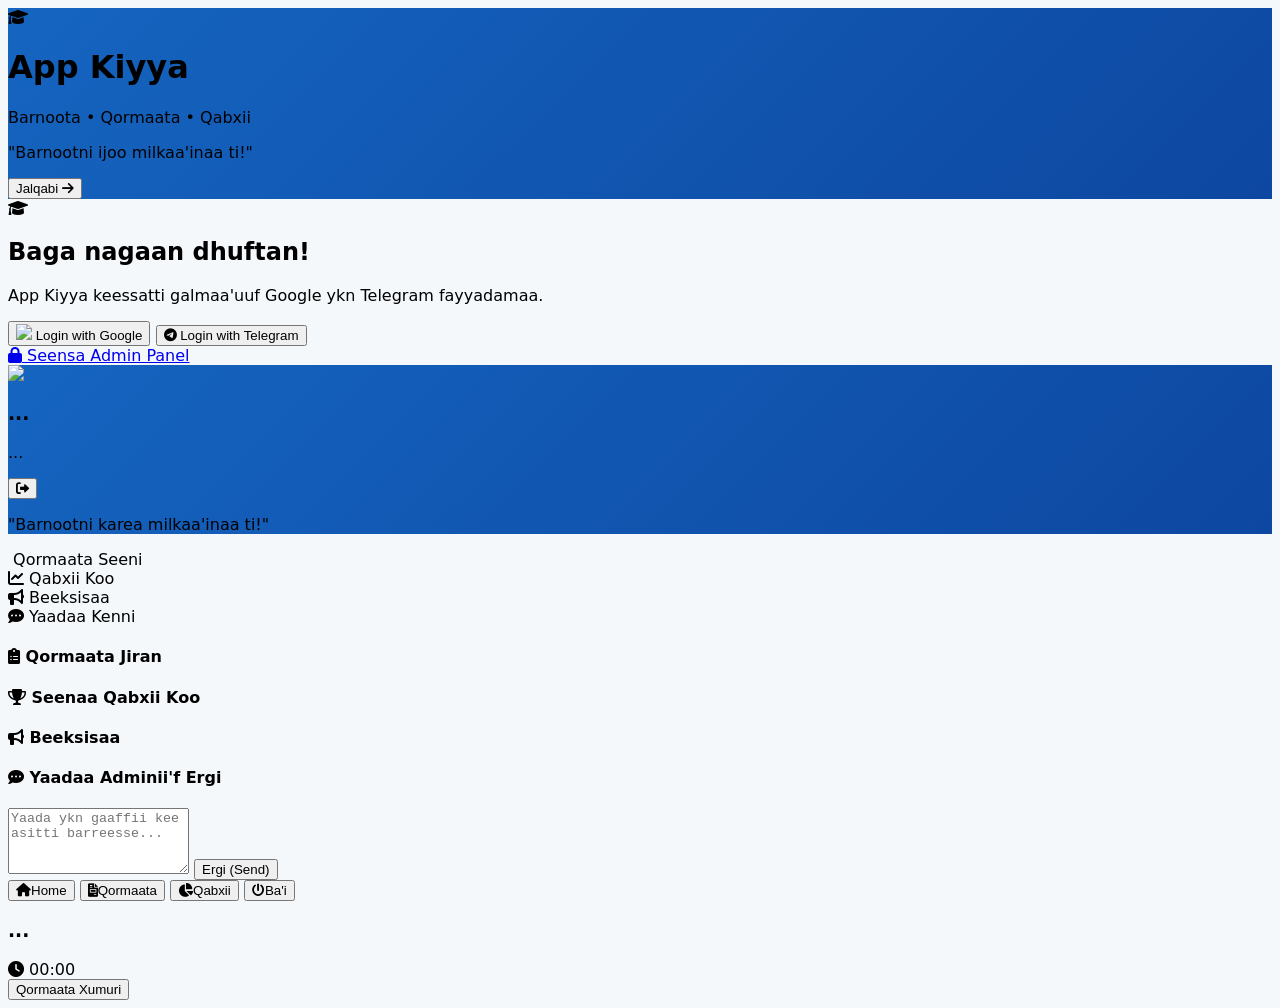
==== index.html @ 2e4448ac "Update index.html for branding and styling changes" ====
<!DOCTYPE html>
<html lang="om">
<head>
    <meta charset="UTF-8">
    <meta name="viewport" content="width=device-width, initial-scale=1.0">
    <title>App Kiyya - Student Portal</title>
    <script src="https://cdn.tailwindcss.com"></script>
    <script src="https://cdn.jsdelivr.net/npm/@supabase/supabase-js@2"></script>
    <link href="https://cdnjs.cloudflare.com/ajax/libs/font-awesome/6.0.0/css/all.min.css" rel="stylesheet">
    <link rel="stylesheet" href="style.css">
</head>
<body class="bg-slate-50 text-slate-800 font-sans min-h-screen">

    <!-- 1. SPLASH / START SCREEN -->
    <div id="splash-screen" class="fixed inset-0 primary-gradient z-[100] flex flex-col items-center justify-between p-8 text-white">
        <div class="my-auto text-center flex flex-col items-center">
            <div class="w-32 h-32 bg-white rounded-full flex items-center justify-center mb-6 shadow-2xl">
                <i class="fa-solid fa-graduation-cap text-[#1565C0] text-5xl"></i>
            </div>
            <h1 class="text-3xl font-black mb-2">App Kiyya</h1>
            <p class="text-indigo-100 text-sm font-medium">Barnoota • Qormaata • Qabxii</p>
            <div class="mt-8 bg-white/10 px-6 py-3 rounded-full border border-white/20 backdrop-blur-md">
                <p class="text-xs font-semibold italic">"Barnootni ijoo milkaa'inaa ti!"</p>
            </div>
        </div>
        <button onclick="openAuth()" class="w-full max-w-xs bg-white text-[#1565C0] font-bold py-4 rounded-full shadow-2xl flex items-center justify-center gap-3 cursor-pointer">
            Jalqabi <i class="fa-solid fa-arrow-right"></i>
        </button>
    </div>

    <!-- 2. LOGIN SCREEN (GOOGLE & TELEGRAM) -->
    <div id="auth-screen" class="hidden min-h-screen bg-white flex flex-col items-center justify-between p-6">
        <div class="my-auto w-full max-w-sm flex flex-col items-center text-center">
            <div class="w-24 h-24 bg-[#1565C0] text-white rounded-3xl flex items-center justify-center mb-6 shadow-xl shadow-blue-100">
                <i class="fa-solid fa-graduation-cap text-4xl"></i>
            </div>
            <h2 class="text-2xl font-black text-slate-900 mb-2">Baga nagaan dhuftan!</h2>
            <p class="text-slate-400 text-xs mb-8 px-4">App Kiyya keessatti galmaa'uuf Google ykn Telegram fayyadamaa.</p>

            <div class="w-full space-y-3">
                <button id="btn-google-login" onclick="loginWithGoogle()" class="w-full py-4 px-6 border-2 border-slate-200 rounded-2xl flex items-center justify-center gap-3 font-bold text-slate-700 shadow-sm hover:bg-slate-50 active:scale-95 transition cursor-pointer bg-white">
                    <img src="https://www.svgrepo.com/show/475656/google-color.svg" class="w-6 h-6"> 
                    <span>Login with Google</span>
                </button>
                <button onclick="alert('Telegram Login gabaabduun ni hojjeta.')" class="w-full py-4 px-6 bg-[#2fa3d8] text-white rounded-2xl flex items-center justify-center gap-3 font-bold text-sm shadow-md active:scale-95 transition cursor-pointer">
                    <i class="fa-brands fa-telegram text-xl"></i>
                    <span>Login with Telegram</span>
                </button>
            </div>
        </div>

        <div class="pb-4">
            <a href="/admin" class="text-xs text-slate-400 font-semibold flex items-center gap-1"><i class="fa-solid fa-lock text-[10px]"></i> Seensa Admin Panel</a>
        </div>
    </div>

    <!-- 3. STUDENT DASHBOARD -->
    <div id="student-main" class="hidden min-h-screen pb-28">
        <header class="primary-gradient text-white px-6 pt-10 pb-20 rounded-b-[40px] shadow-2xl relative">
            <div class="flex justify-between items-center mb-6">
                <div class="flex items-center gap-3">
                    <img id="student-avatar" src="https://ui-avatars.com/api/?name=Student" class="w-12 h-12 rounded-2xl border-2 border-white/20">
                    <div>
                        <h3 id="student-name-display" class="font-bold text-base leading-tight">...</h3>
                        <p id="student-email-display" class="text-xs text-indigo-200">...</p>
                    </div>
                </div>
                <button onclick="logoutStudent()" class="w-10 h-10 bg-white/10 rounded-2xl flex items-center justify-center text-rose-200">
                    <i class="fa-solid fa-right-from-bracket"></i>
                </button>
            </div>
            <div class="bg-white/10 p-4 rounded-2xl border border-white/15 backdrop-blur-md">
                <p class="text-xs text-indigo-100 font-medium">"Barnootni karea milkaa'inaa ti!"</p>
            </div>
        </header>

        <main class="px-6 -mt-10 space-y-6">
            <div class="grid grid-cols-2 gap-4">
                <div onclick="switchTab('exams')" class="card-btn bg-[#7b1fa2] text-white p-5 shadow-xl flex flex-col items-center text-center cursor-pointer">
                    <i class="fa-solid fa-file-pen text-2xl mb-2"></i>
                    <span class="font-bold text-sm">Qormaata Seeni</span>
                </div>
                <div onclick="switchTab('results')" class="card-btn bg-[#2e7d32] text-white p-5 shadow-xl flex flex-col items-center text-center cursor-pointer">
                    <i class="fa-solid fa-chart-line text-2xl mb-2"></i>
                    <span class="font-bold text-sm">Qabxii Koo</span>
                </div>
                <div onclick="switchTab('notice')" class="card-btn bg-[#ef6c00] text-white p-5 shadow-xl flex flex-col items-center text-center cursor-pointer">
                    <i class="fa-solid fa-bullhorn text-2xl mb-2"></i>
                    <span class="font-bold text-sm">Beeksisaa</span>
                </div>
                <div onclick="switchTab('feedback')" class="card-btn bg-[#c2185b] text-white p-5 shadow-xl flex flex-col items-center text-center cursor-pointer">
                    <i class="fa-solid fa-comment-dots text-2xl mb-2"></i>
                    <span class="font-bold text-sm">Yaadaa Kenni</span>
                </div>
            </div>

            <!-- Tab: Exams -->
            <div id="tab-exams" class="space-y-4">
                <h4 class="font-bold text-slate-900 text-base flex items-center gap-2 px-1"><i class="fa-solid fa-clipboard-list text-[#1565C0]"></i> Qormaata Jiran</h4>
                <div id="exams-list" class="space-y-3"></div>
            </div>

            <!-- Tab: Results -->
            <div id="tab-results" class="hidden space-y-4">
                <h4 class="font-bold text-slate-900 text-base flex items-center gap-2 px-1"><i class="fa-solid fa-trophy text-[#2e7d32]"></i> Seenaa Qabxii Koo</h4>
                <div id="results-list" class="space-y-3"></div>
            </div>

            <!-- Tab: Notices -->
            <div id="tab-notice" class="hidden space-y-4">
                <h4 class="font-bold text-slate-900 text-base flex items-center gap-2 px-1"><i class="fa-solid fa-bullhorn text-[#ef6c00]"></i> Beeksisaa</h4>
                <div id="notices-list" class="space-y-3"></div>
            </div>

            <!-- Tab: Feedback -->
            <div id="tab-feedback" class="hidden space-y-4">
                <h4 class="font-bold text-slate-900 text-base flex items-center gap-2 px-1"><i class="fa-solid fa-comment-dots text-[#c2185b]"></i> Yaadaa Adminii'f Ergi</h4>
                <div class="bg-white p-5 rounded-3xl border border-slate-100 shadow-sm space-y-3">
                    <textarea id="feedback-msg" rows="4" placeholder="Yaada ykn gaaffii kee asitti barreesse..." class="w-full p-3 bg-slate-50 border border-slate-100 rounded-2xl text-xs outline-none"></textarea>
                    <button onclick="sendFeedback()" class="w-full bg-[#c2185b] text-white font-bold py-3 rounded-2xl text-xs cursor-pointer shadow-md">Ergi (Send)</button>
                </div>
            </div>
        </main>

        <nav class="fixed bottom-0 left-0 right-0 bg-white h-20 flex items-center justify-around px-4 bottom-nav shadow-lg border-t z-40">
            <button onclick="switchTab('exams')" class="flex flex-col items-center text-[#1565C0]"><i class="fa-solid fa-house text-xl"></i><span class="text-[10px] font-bold mt-1">Home</span></button>
            <button onclick="switchTab('exams')" class="flex flex-col items-center text-slate-400"><i class="fa-solid fa-file-invoice text-xl"></i><span class="text-[10px] font-bold mt-1">Qormaata</span></button>
            <button onclick="switchTab('results')" class="flex flex-col items-center text-slate-400"><i class="fa-solid fa-chart-pie text-xl"></i><span class="text-[10px] font-bold mt-1">Qabxii</span></button>
            <button onclick="logoutStudent()" class="flex flex-col items-center text-rose-400"><i class="fa-solid fa-power-off text-xl"></i><span class="text-[10px] font-bold mt-1">Ba'i</span></button>
        </nav>
    </div>

    <!-- EXAM TAKING MODAL -->
    <div id="exam-screen" class="hidden fixed inset-0 bg-slate-900/90 z-[120] flex items-center justify-center p-4">
        <div class="bg-white max-w-2xl w-full rounded-3xl p-6 shadow-2xl flex flex-col max-h-[90vh]">
            <div class="flex justify-between items-center border-b pb-4 mb-4">
                <h3 id="exam-active-title" class="font-bold text-slate-900 text-base">...</h3>
                <div class="bg-rose-50 border border-rose-200 text-rose-600 px-3 py-1.5 rounded-xl font-mono font-bold text-xs">
                    <i class="fa-solid fa-clock mr-1"></i> <span id="timer-display">00:00</span>
                </div>
            </div>
            
            <div id="questions-active-list" class="flex-1 overflow-y-auto space-y-4 pr-1"></div>

            <div class="border-t pt-4 mt-4 flex justify-end">
                <button onclick="submitExam()" class="bg-[#2e7d32] text-white font-bold px-8 py-3 rounded-xl shadow-lg cursor-pointer">Qormaata Xumuri</button>
            </div>
        </div>
    </div>

    <script>
        const SUPABASE_URL = "https://zxljzdhuilhzcdbgrxol.supabase.co";
        const SUPABASE_ANON_KEY = "sb_publishable_WKWwxJeXUi0bbgN4NsD3nQ_w1Xwdjhs";
        const db = window.supabase.createClient(SUPABASE_URL, SUPABASE_ANON_KEY);

        let currentStudent = null;
        let activeExamId = null;
        let activeQuestions = [];
        let answers = {};
        let examTimer = null;

        function openAuth() {
            document.getElementById('splash-screen').classList.add('hidden');
            document.getElementById('auth-screen').classList.remove('hidden');
        }

        async function loginWithGoogle() {
            const btn = document.getElementById('btn-google-login');
            btn.innerHTML = `<i class="fa-solid fa-spinner fa-spin text-[#1565C0] text-xl"></i> <span>Seenaa jira...</span>`;
            
            const { error } = await db.auth.signInWithOAuth({
                provider: 'google',
                options: { redirectTo: window.location.href }
            });

            if (error) {
                alert("Google Login Error: " + error.message);
                btn.innerHTML = `<img src="https://www.svgrepo.com/show/475656/google-color.svg" class="w-6 h-6"> <span>Login with Google</span>`;
            }
        }

        window.addEventListener('DOMContentLoaded', async () => {
            const { data: { user } } = await db.auth.getUser();
            if (user) {
                const studentName = user.user_metadata?.full_name || user.email.split('@')[0];
                const studentEmail = user.email;
                const studentAvatar = user.user_metadata?.avatar_url || `https://ui-avatars.com/api/?name=${encodeURIComponent(studentName)}`;

                const { data: existing } = await db.from('exam_students').select('*').eq('id', user.id).single();
                if (!existing) {
                    await db.from('exam_students').insert([{
                        id: user.id,
                        full_name: studentName,
                        phone: studentEmail,
                        is_allowed: true
                    }]);
                }

                currentStudent = { id: user.id, full_name: studentName, email: studentEmail, avatar: studentAvatar };
                setupDashboard();
            }
        });

        function setupDashboard() {
            document.getElementById('auth-screen').classList.add('hidden');
            document.getElementById('splash-screen').classList.add('hidden');
            document.getElementById('student-main').classList.remove('hidden');
            document.getElementById('student-name-display').textContent = currentStudent.full_name;
            document.getElementById('student-email-display').textContent = currentStudent.email;
            document.getElementById('student-avatar').src = currentStudent.avatar;
            loadExams();
            loadResults();
            loadNotices();
        }

        function switchTab(tab) {
            document.getElementById('tab-exams').classList.toggle('hidden', tab !== 'exams');
            document.getElementById('tab-results').classList.toggle('hidden', tab !== 'results');
            document.getElementById('tab-notice').classList.toggle('hidden', tab !== 'notice');
            document.getElementById('tab-feedback').classList.toggle('hidden', tab !== 'feedback');
        }

        async function loadExams() {
            const list = document.getElementById('exams-list');
            const { data: exams } = await db.from('exam_tests').select('*').eq('is_active', true);

            if (exams && exams.length > 0) {
                list.innerHTML = exams.map(e => `
                    <div class="bg-white p-5 rounded-3xl border border-slate-100 shadow-sm flex items-center justify-between">
                        <div>
                            <h5 class="font-bold text-slate-900 text-sm">${e.title}</h5>
                            <p class="text-xs text-slate-400 mt-1"><i class="fa-solid fa-clock"></i> ${e.duration_minutes} Mins</p>
                        </div>
                        <button onclick="startExam('${e.id}', '${encodeURIComponent(e.title)}', ${e.duration_minutes})" class="bg-[#1565C0] text-white px-4 py-2.5 rounded-2xl text-xs font-bold shadow-md cursor-pointer">Jalqabi</button>
                    </div>
                `).join('');
            } else {
                list.innerHTML = `<p class="text-slate-400 text-xs text-center py-6">Qormaanni banaa ta'e hin jiru.</p>`;
            }
        }

        async function loadResults() {
            const list = document.getElementById('results-list');
            const { data: res } = await db.from('exam_results').select('*, exam_tests(title)').eq('student_id', currentStudent.id);

            if (res && res.length > 0) {
                list.innerHTML = res.map(r => `
                    <div class="bg-white p-4 rounded-2xl border border-slate-100 flex justify-between items-center text-sm">
                        <div>
                            <p class="font-bold text-slate-900">${r.exam_tests?.title || 'Qormaata'}</p>
                            <span class="text-[10px] text-slate-400">${new Date(r.completed_at).toLocaleDateString()}</span>
                        </div>
                        <span class="font-black text-[#2e7d32] text-base">${r.score.toFixed(1)}%</span>
                    </div>
                `).join('');
            } else {
                list.innerHTML = `<p class="text-slate-400 text-xs text-center py-6">Qabxiin kanaan duraa hin jiru.</p>`;
            }
        }

        async function loadNotices() {
            const list = document.getElementById('notices-list');
            const { data } = await db.from('exam_notices').select('*').order('created_at', { ascending: false });

            if (data && data.length > 0) {
                list.innerHTML = data.map(n => `
                    <div class="bg-white p-4 rounded-2xl border border-slate-100 space-y-1 text-xs">
                        <p class="font-bold text-slate-900">${n.title}</p>
                        <p class="text-slate-600">${n.message}</p>
                        <span class="text-[10px] text-slate-400 block">${new Date(n.created_at).toLocaleDateString()}</span>
                    </div>
                `).join('');
            } else {
                list.innerHTML = `<p class="text-slate-400 text-xs text-center py-6">Beeksisni hin jiru.</p>`;
            }
        }

        async function sendFeedback() {
            const msg = document.getElementById('feedback-msg').value.trim();
            if (!msg) return alert("Yaada kee barreesse!");

            await db.from('exam_feedbacks').insert([{
                student_name: currentStudent.full_name,
                student_id: currentStudent.id,
                message: msg
            }]);

            alert("🎉 Yaadni kee Admin-f ergameera!");
            document.getElementById('feedback-msg').value = '';
        }

        window.startExam = async function(examId, titleEncoded, duration) {
            activeExamId = examId;
            answers = {};
            const title = decodeURIComponent(titleEncoded);
            document.getElementById('exam-active-title').textContent = title;
            document.getElementById('exam-screen').classList.remove('hidden');

            let sec = duration * 60;
            if (examTimer) clearInterval(examTimer);
            examTimer = setInterval(() => {
                let m = Math.floor(sec / 60);
                let s = sec % 60;
                document.getElementById('timer-display').textContent = `${m.toString().padStart(2, '0')}:${s.toString().padStart(2, '0')}`;
                if (sec <= 0) {
                    clearInterval(examTimer);
                    submitExam();
                }
                sec--;
            }, 1000);

            const { data: qList } = await db.from('exam_questions').select('*').eq('exam_id', examId);
            activeQuestions = qList || [];
            
            const cont = document.getElementById('questions-active-list');
            if (activeQuestions.length > 0) {
                cont.innerHTML = activeQuestions.map((q, i) => `
                    <div class="p-4 border rounded-2xl bg-slate-50 space-y-2 text-xs">
                        <p class="font-bold text-slate-900">${i+1}. ${q.question_text}</p>
                        <div class="space-y-1.5 pt-1">
                            <label class="p-2.5 bg-white border rounded-xl flex items-center gap-2 cursor-pointer"><input type="radio" name="q-${q.id}" value="A" onchange="answers['${q.id}']='A'"> A) ${q.option_a}</label>
                            <label class="p-2.5 bg-white border rounded-xl flex items-center gap-2 cursor-pointer"><input type="radio" name="q-${q.id}" value="B" onchange="answers['${q.id}']='B'"> B) ${q.option_b}</label>
                            <label class="p-2.5 bg-white border rounded-xl flex items-center gap-2 cursor-pointer"><input type="radio" name="q-${q.id}" value="C" onchange="answers['${q.id}']='C'"> C) ${q.option_c}</label>
                            <label class="p-2.5 bg-white border rounded-xl flex items-center gap-2 cursor-pointer"><input type="radio" name="q-${q.id}" value="D" onchange="answers['${q.id}']='D'"> D) ${q.option_d}</label>
                        </div>
                    </div>
                `).join('');
            } else {
                cont.innerHTML = '<p class="text-slate-400 text-xs text-center py-4">Gaaffiin hin argamne.</p>';
            }
        };

        async function submitExam() {
            if (examTimer) clearInterval(examTimer);
            let correct = 0;
            activeQuestions.forEach(q => {
                if (answers[q.id] === q.correct_option) correct++;
            });

            const score = activeQuestions.length > 0 ? (correct / activeQuestions.length) * 100 : 0;
            
            await db.from('exam_results').upsert([{
                student_id: currentStudent.id,
                exam_id: activeExamId,
                student_name: currentStudent.full_name,
                score: score,
                total_questions: activeQuestions.length,
                correct_answers: correct
            }], { onConflict: 'student_id,exam_id' });

            alert("🎉 Qormaata Xumurtaan!\nQabxii: " + score.toFixed(1) + "%");
            window.location.reload();
        }

        async function logoutStudent() {
            await db.auth.signOut();
            window.location.reload();
        }
    </script>
</body>
</html>
---- style.css ----
:root {
    --primary-blue: #1565C0;
    --success-green: #2e7d32;
    --exam-purple: #7b1fa2;
    --announcement-orange: #ef6c00;
    --feedback-pink: #c2185b;
    --bg-light: #f4f8fb;
}

body {
    background-color: var(--bg-light);
    font-family: system-ui, -apple-system, sans-serif;
}

.bottom-nav {
    border-top-left-radius: 28px;
    border-top-right-radius: 28px;
}

.card-btn {
    border-radius: 22px;
    transition: all 0.2s ease;
}

.card-btn:active {
    transform: scale(0.96);
}

.primary-gradient {
    background: linear-gradient(135deg, #1565C0 0%, #0d47a1 100%);
}
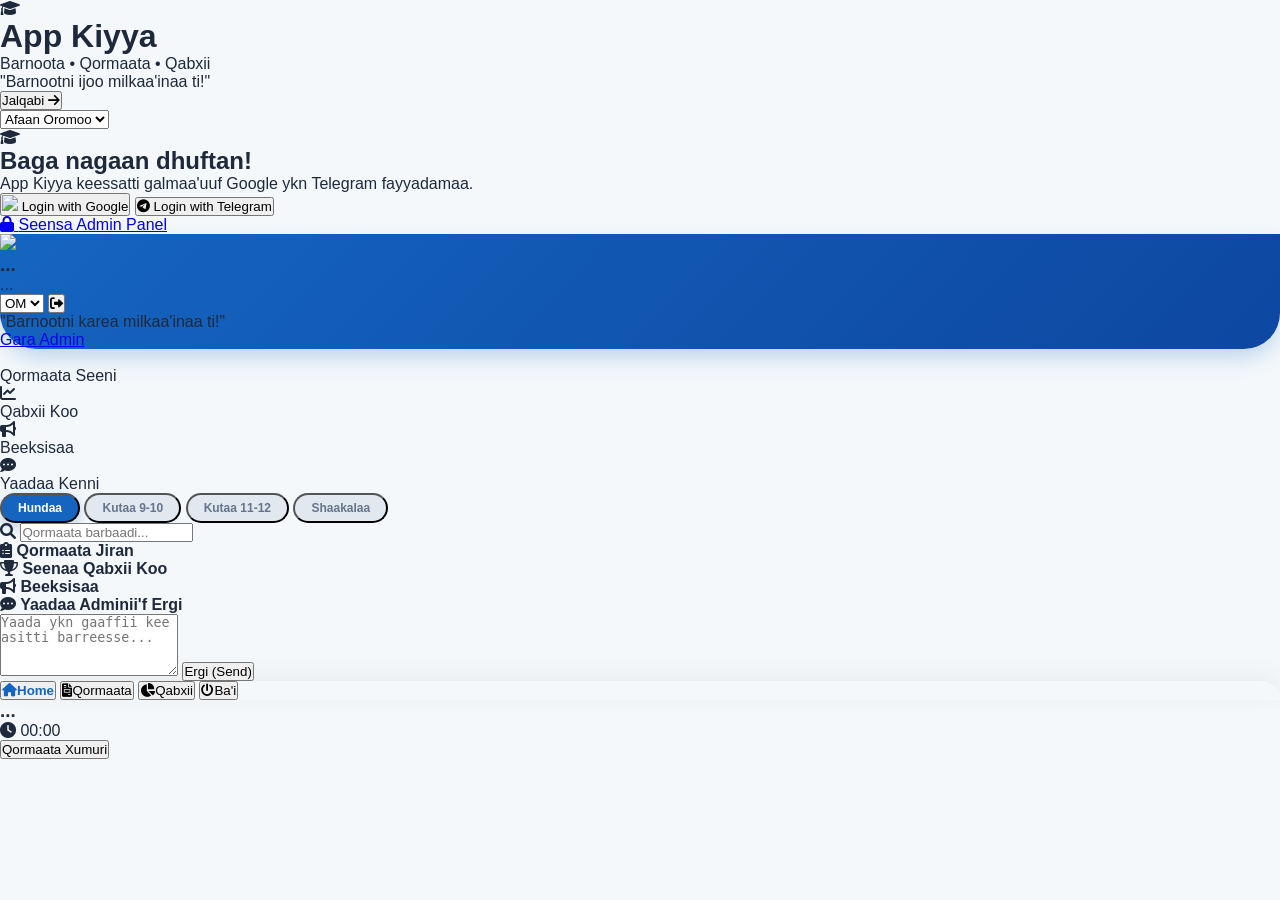
==== commit 58114789: "Refactor index.html for improved UI and functionality Updated the layout and styling of the splash a" ====
--- a/index.html
+++ b/index.html
@@ -9,40 +9,56 @@
     <link href="https://cdnjs.cloudflare.com/ajax/libs/font-awesome/6.0.0/css/all.min.css" rel="stylesheet">
     <link rel="stylesheet" href="style.css">
 </head>
-<body class="bg-slate-50 text-slate-800 font-sans min-h-screen">
-
-    <!-- 1. SPLASH / START SCREEN -->
-    <div id="splash-screen" class="fixed inset-0 primary-gradient z-[100] flex flex-col items-center justify-between p-8 text-white">
+<body class="bg-[#f4f8fb] text-slate-800 font-sans min-h-screen">
+
+    <!-- 1. START / SPLASH SCREEN (Screen 1 in Reference) -->
+    <div id="splash-screen" class="fixed inset-0 bg-gradient-to-br from-[#1565C0] to-[#0d47a1] z-[100] flex flex-col items-center justify-between p-8 text-white">
         <div class="my-auto text-center flex flex-col items-center">
-            <div class="w-32 h-32 bg-white rounded-full flex items-center justify-center mb-6 shadow-2xl">
-                <i class="fa-solid fa-graduation-cap text-[#1565C0] text-5xl"></i>
-            </div>
-            <h1 class="text-3xl font-black mb-2">App Kiyya</h1>
-            <p class="text-indigo-100 text-sm font-medium">Barnoota • Qormaata • Qabxii</p>
+            <div class="w-36 h-32 bg-white/10 rounded-3xl p-4 flex items-center justify-center mb-6 backdrop-blur-md border border-white/20 shadow-2xl">
+                <div class="w-24 h-24 bg-white rounded-2xl flex items-center justify-center shadow-inner">
+                    <i class="fa-solid fa-graduation-cap text-[#1565C0] text-5xl"></i>
+                </div>
+            </div>
+            <h1 class="text-3xl font-black mb-2 tracking-wide">App Kiyya</h1>
+            <p id="splash-sub" class="text-indigo-100 text-sm font-medium">Barnoota • Qormaata • Qabxii</p>
             <div class="mt-8 bg-white/10 px-6 py-3 rounded-full border border-white/20 backdrop-blur-md">
-                <p class="text-xs font-semibold italic">"Barnootni ijoo milkaa'inaa ti!"</p>
+                <p id="splash-motto" class="text-xs font-semibold italic">"Barnootni ijoo milkaa'inaa ti!"</p>
             </div>
         </div>
-        <button onclick="openAuth()" class="w-full max-w-xs bg-white text-[#1565C0] font-bold py-4 rounded-full shadow-2xl flex items-center justify-center gap-3 cursor-pointer">
-            Jalqabi <i class="fa-solid fa-arrow-right"></i>
+        <button onclick="openAuthScreen()" class="w-full max-w-xs bg-white text-[#1565C0] font-extrabold py-4 rounded-full shadow-2xl flex items-center justify-center gap-3 active:scale-95 transition cursor-pointer">
+            <span id="txt-start">Jalqabi</span> <i class="fa-solid fa-arrow-right"></i>
         </button>
     </div>
 
-    <!-- 2. LOGIN SCREEN (GOOGLE & TELEGRAM) -->
+    <!-- 2. LOGIN SCREEN (Screen 2 in Reference - Clean Layout) -->
     <div id="auth-screen" class="hidden min-h-screen bg-white flex flex-col items-center justify-between p-6">
-        <div class="my-auto w-full max-w-sm flex flex-col items-center text-center">
-            <div class="w-24 h-24 bg-[#1565C0] text-white rounded-3xl flex items-center justify-center mb-6 shadow-xl shadow-blue-100">
+        <div class="w-full max-w-sm flex justify-end pt-2">
+            <!-- Language Selector -->
+            <select id="lang-select" onchange="changeLanguage(this.value)" class="bg-slate-100 text-xs font-bold text-slate-700 px-3 py-2 rounded-xl outline-none border border-slate-200">
+                <option value="om">Afaan Oromoo</option>
+                <option value="am">አማርኛ</option>
+                <option value="en">English</option>
+            </select>
+        </div>
+
+        <div class="my-auto w-full max-w-sm flex flex-col items-center text-center space-y-6">
+            <div class="w-24 h-24 bg-gradient-to-br from-[#1565C0] to-[#0d47a1] text-white rounded-3xl flex items-center justify-center shadow-xl shadow-blue-200">
                 <i class="fa-solid fa-graduation-cap text-4xl"></i>
             </div>
-            <h2 class="text-2xl font-black text-slate-900 mb-2">Baga nagaan dhuftan!</h2>
-            <p class="text-slate-400 text-xs mb-8 px-4">App Kiyya keessatti galmaa'uuf Google ykn Telegram fayyadamaa.</p>
-
-            <div class="w-full space-y-3">
+            <div>
+                <h2 id="login-welcome" class="text-2xl font-black text-slate-900">Baga nagaan dhuftan!</h2>
+                <p id="login-desc" class="text-slate-400 text-xs mt-1 px-4">App Kiyya keessatti galmaa'uuf Google ykn Telegram fayyadamaa.</p>
+            </div>
+
+            <div class="w-full space-y-3 pt-2">
+                <!-- GOOGLE LOGIN -->
                 <button id="btn-google-login" onclick="loginWithGoogle()" class="w-full py-4 px-6 border-2 border-slate-200 rounded-2xl flex items-center justify-center gap-3 font-bold text-slate-700 shadow-sm hover:bg-slate-50 active:scale-95 transition cursor-pointer bg-white">
                     <img src="https://www.svgrepo.com/show/475656/google-color.svg" class="w-6 h-6"> 
-                    <span>Login with Google</span>
+                    <span id="txt-google-login">Login with Google</span>
                 </button>
-                <button onclick="alert('Telegram Login gabaabduun ni hojjeta.')" class="w-full py-4 px-6 bg-[#2fa3d8] text-white rounded-2xl flex items-center justify-center gap-3 font-bold text-sm shadow-md active:scale-95 transition cursor-pointer">
+
+                <!-- TELEGRAM LOGIN -->
+                <button onclick="alert('Telegram Login demo qofa. Google-n seenii!')" class="w-full py-4 px-6 bg-[#2fa3d8] text-white rounded-2xl flex items-center justify-center gap-3 font-bold text-sm shadow-md active:scale-95 transition cursor-pointer">
                     <i class="fa-brands fa-telegram text-xl"></i>
                     <span>Login with Telegram</span>
                 </button>
@@ -50,83 +66,131 @@
         </div>
 
         <div class="pb-4">
-            <a href="/admin" class="text-xs text-slate-400 font-semibold flex items-center gap-1"><i class="fa-solid fa-lock text-[10px]"></i> Seensa Admin Panel</a>
+            <a href="/admin.html" class="text-xs text-slate-400 font-semibold flex items-center gap-1.5 hover:text-[#1565C0] transition">
+                <i class="fa-solid fa-lock text-[10px]"></i> <span id="txt-admin-link">Seensa Admin Panel</span>
+            </a>
         </div>
     </div>
 
-    <!-- 3. STUDENT DASHBOARD -->
+    <!-- 3. MAIN STUDENT DASHBOARD (Screens 10, 11, 15, 16 in Reference) -->
     <div id="student-main" class="hidden min-h-screen pb-28">
-        <header class="primary-gradient text-white px-6 pt-10 pb-20 rounded-b-[40px] shadow-2xl relative">
-            <div class="flex justify-between items-center mb-6">
+        
+        <!-- Header Banner (Proper Height & Styling) -->
+        <header class="header-banner text-white px-6 pt-8 pb-10">
+            <div class="flex justify-between items-center mb-4">
                 <div class="flex items-center gap-3">
-                    <img id="student-avatar" src="https://ui-avatars.com/api/?name=Student" class="w-12 h-12 rounded-2xl border-2 border-white/20">
+                    <img id="student-avatar" src="https://ui-avatars.com/api/?name=Student" class="w-12 h-12 rounded-2xl border-2 border-white/20 object-cover">
                     <div>
-                        <h3 id="student-name-display" class="font-bold text-base leading-tight">...</h3>
-                        <p id="student-email-display" class="text-xs text-indigo-200">...</p>
-                    </div>
-                </div>
-                <button onclick="logoutStudent()" class="w-10 h-10 bg-white/10 rounded-2xl flex items-center justify-center text-rose-200">
-                    <i class="fa-solid fa-right-from-bracket"></i>
-                </button>
-            </div>
-            <div class="bg-white/10 p-4 rounded-2xl border border-white/15 backdrop-blur-md">
-                <p class="text-xs text-indigo-100 font-medium">"Barnootni karea milkaa'inaa ti!"</p>
+                        <h3 id="student-name-display" class="font-black text-base leading-tight">...</h3>
+                        <p id="student-email-display" class="text-[11px] text-indigo-200 font-mono">...</p>
+                    </div>
+                </div>
+                
+                <div class="flex items-center gap-2">
+                    <select onchange="changeLanguage(this.value)" class="bg-white/10 text-white text-[10px] font-bold px-2 py-1.5 rounded-xl border border-white/20 outline-none backdrop-blur-md">
+                        <option value="om" class="text-slate-800">OM</option>
+                        <option value="am" class="text-slate-800">AM</option>
+                        <option value="en" class="text-slate-800">EN</option>
+                    </select>
+
+                    <button onclick="logoutStudent()" class="w-9 h-9 bg-white/10 rounded-xl flex items-center justify-center text-rose-200 hover:bg-white/20 transition">
+                        <i class="fa-solid fa-right-from-bracket text-sm"></i>
+                    </button>
+                </div>
+            </div>
+
+            <!-- Banner Motto -->
+            <div class="bg-white/10 p-3 rounded-2xl border border-white/15 backdrop-blur-md flex items-center justify-between">
+                <p id="motto-display" class="text-xs text-indigo-100 font-medium italic">"Barnootni karea milkaa'inaa ti!"</p>
+                <div id="admin-banner-link" class="hidden">
+                    <a href="/admin.html" class="bg-amber-400 text-slate-900 text-[10px] font-extrabold px-3 py-1 rounded-xl shadow-sm">Gara Admin</a>
+                </div>
             </div>
         </header>
 
-        <main class="px-6 -mt-10 space-y-6">
+        <!-- Main Content (PROPER MARGINS - NO OVERLAP) -->
+        <main class="px-6 mt-6 space-y-6">
+            
+            <!-- Grid Action Buttons (Exact Match to Reference Screen 3/10) -->
             <div class="grid grid-cols-2 gap-4">
-                <div onclick="switchTab('exams')" class="card-btn bg-[#7b1fa2] text-white p-5 shadow-xl flex flex-col items-center text-center cursor-pointer">
-                    <i class="fa-solid fa-file-pen text-2xl mb-2"></i>
-                    <span class="font-bold text-sm">Qormaata Seeni</span>
-                </div>
-                <div onclick="switchTab('results')" class="card-btn bg-[#2e7d32] text-white p-5 shadow-xl flex flex-col items-center text-center cursor-pointer">
-                    <i class="fa-solid fa-chart-line text-2xl mb-2"></i>
-                    <span class="font-bold text-sm">Qabxii Koo</span>
-                </div>
-                <div onclick="switchTab('notice')" class="card-btn bg-[#ef6c00] text-white p-5 shadow-xl flex flex-col items-center text-center cursor-pointer">
-                    <i class="fa-solid fa-bullhorn text-2xl mb-2"></i>
-                    <span class="font-bold text-sm">Beeksisaa</span>
-                </div>
-                <div onclick="switchTab('feedback')" class="card-btn bg-[#c2185b] text-white p-5 shadow-xl flex flex-col items-center text-center cursor-pointer">
-                    <i class="fa-solid fa-comment-dots text-2xl mb-2"></i>
-                    <span class="font-bold text-sm">Yaadaa Kenni</span>
-                </div>
-            </div>
-
-            <!-- Tab: Exams -->
-            <div id="tab-exams" class="space-y-4">
-                <h4 class="font-bold text-slate-900 text-base flex items-center gap-2 px-1"><i class="fa-solid fa-clipboard-list text-[#1565C0]"></i> Qormaata Jiran</h4>
+                <div onclick="switchTab('exams')" class="card-grid-item bg-[#7b1fa2] text-white p-5 shadow-lg shadow-purple-100 flex flex-col items-center text-center">
+                    <div class="w-12 h-12 bg-white/20 rounded-2xl flex items-center justify-center mb-2">
+                        <i class="fa-solid fa-file-pen text-xl"></i>
+                    </div>
+                    <span id="btn-exams-title" class="font-bold text-sm">Qormaata Seeni</span>
+                </div>
+
+                <div onclick="switchTab('results')" class="card-grid-item bg-[#2e7d32] text-white p-5 shadow-lg shadow-green-100 flex flex-col items-center text-center">
+                    <div class="w-12 h-12 bg-white/20 rounded-2xl flex items-center justify-center mb-2">
+                        <i class="fa-solid fa-chart-line text-xl"></i>
+                    </div>
+                    <span id="btn-results-title" class="font-bold text-sm">Qabxii Koo</span>
+                </div>
+
+                <div onclick="switchTab('notice')" class="card-grid-item bg-[#ef6c00] text-white p-5 shadow-lg shadow-orange-100 flex flex-col items-center text-center">
+                    <div class="w-12 h-12 bg-white/20 rounded-2xl flex items-center justify-center mb-2">
+                        <i class="fa-solid fa-bullhorn text-xl"></i>
+                    </div>
+                    <span id="btn-notice-title" class="font-bold text-sm">Beeksisaa</span>
+                </div>
+
+                <div onclick="switchTab('feedback')" class="card-grid-item bg-[#c2185b] text-white p-5 shadow-lg shadow-pink-100 flex flex-col items-center text-center">
+                    <div class="w-12 h-12 bg-white/20 rounded-2xl flex items-center justify-center mb-2">
+                        <i class="fa-solid fa-comment-dots text-xl"></i>
+                    </div>
+                    <span id="btn-feedback-title" class="font-bold text-sm">Yaadaa Kenni</span>
+                </div>
+            </div>
+
+            <!-- Category Pills (Match Screen 5 in Reference) -->
+            <div class="flex items-center gap-2 overflow-x-auto pb-1 no-scrollbar">
+                <button onclick="filterCategory('All')" class="pill-filter active" id="pill-all">Hundaa</button>
+                <button onclick="filterCategory('Grade 9-10')" class="pill-filter inactive">Kutaa 9-10</button>
+                <button onclick="filterCategory('Grade 11-12')" class="pill-filter inactive">Kutaa 11-12</button>
+                <button onclick="filterCategory('Practice')" class="pill-filter inactive">Shaakalaa</button>
+            </div>
+
+            <!-- Search Bar -->
+            <div class="bg-white p-2 rounded-2xl border border-slate-200 shadow-sm flex items-center gap-3 px-4">
+                <i class="fa-solid fa-magnifying-glass text-slate-400 text-sm"></i>
+                <input type="text" id="search-input" onkeyup="searchExams(this.value)" placeholder="Qormaata barbaadi..." class="w-full text-xs font-semibold bg-transparent outline-none py-1.5">
+            </div>
+
+            <!-- TAB 1: EXAMS LIST -->
+            <div id="tab-exams" class="space-y-3">
+                <h4 id="lbl-active-exams" class="font-black text-slate-800 text-sm flex items-center gap-2"><i class="fa-solid fa-clipboard-list text-[#1565C0]"></i> Qormaata Jiran</h4>
                 <div id="exams-list" class="space-y-3"></div>
             </div>
 
-            <!-- Tab: Results -->
-            <div id="tab-results" class="hidden space-y-4">
-                <h4 class="font-bold text-slate-900 text-base flex items-center gap-2 px-1"><i class="fa-solid fa-trophy text-[#2e7d32]"></i> Seenaa Qabxii Koo</h4>
+            <!-- TAB 2: RESULTS LIST -->
+            <div id="tab-results" class="hidden space-y-3">
+                <h4 id="lbl-my-results" class="font-black text-slate-800 text-sm flex items-center gap-2"><i class="fa-solid fa-trophy text-[#2e7d32]"></i> Seenaa Qabxii Koo</h4>
                 <div id="results-list" class="space-y-3"></div>
             </div>
 
-            <!-- Tab: Notices -->
-            <div id="tab-notice" class="hidden space-y-4">
-                <h4 class="font-bold text-slate-900 text-base flex items-center gap-2 px-1"><i class="fa-solid fa-bullhorn text-[#ef6c00]"></i> Beeksisaa</h4>
+            <!-- TAB 3: NOTICES -->
+            <div id="tab-notice" class="hidden space-y-3">
+                <h4 id="lbl-notices" class="font-black text-slate-800 text-sm flex items-center gap-2"><i class="fa-solid fa-bullhorn text-[#ef6c00]"></i> Beeksisaa</h4>
                 <div id="notices-list" class="space-y-3"></div>
             </div>
 
-            <!-- Tab: Feedback -->
-            <div id="tab-feedback" class="hidden space-y-4">
-                <h4 class="font-bold text-slate-900 text-base flex items-center gap-2 px-1"><i class="fa-solid fa-comment-dots text-[#c2185b]"></i> Yaadaa Adminii'f Ergi</h4>
-                <div class="bg-white p-5 rounded-3xl border border-slate-100 shadow-sm space-y-3">
-                    <textarea id="feedback-msg" rows="4" placeholder="Yaada ykn gaaffii kee asitti barreesse..." class="w-full p-3 bg-slate-50 border border-slate-100 rounded-2xl text-xs outline-none"></textarea>
-                    <button onclick="sendFeedback()" class="w-full bg-[#c2185b] text-white font-bold py-3 rounded-2xl text-xs cursor-pointer shadow-md">Ergi (Send)</button>
-                </div>
-            </div>
+            <!-- TAB 4: FEEDBACK -->
+            <div id="tab-feedback" class="hidden space-y-3">
+                <h4 id="lbl-feedback" class="font-black text-slate-800 text-sm flex items-center gap-2"><i class="fa-solid fa-comment-dots text-[#c2185b]"></i> Yaadaa Adminii'f Ergi</h4>
+                <div class="bg-white p-5 rounded-3xl border border-slate-200 shadow-sm space-y-3">
+                    <textarea id="feedback-msg" rows="4" placeholder="Yaada ykn gaaffii kee asitti barreesse..." class="w-full p-3 bg-slate-50 border border-slate-200 rounded-2xl text-xs outline-none focus:border-[#c2185b]"></textarea>
+                    <button onclick="sendFeedback()" class="w-full bg-[#c2185b] text-white font-bold py-3.5 rounded-2xl text-xs cursor-pointer shadow-md active:scale-95 transition">Ergi (Send)</button>
+                </div>
+            </div>
+
         </main>
 
-        <nav class="fixed bottom-0 left-0 right-0 bg-white h-20 flex items-center justify-around px-4 bottom-nav shadow-lg border-t z-40">
-            <button onclick="switchTab('exams')" class="flex flex-col items-center text-[#1565C0]"><i class="fa-solid fa-house text-xl"></i><span class="text-[10px] font-bold mt-1">Home</span></button>
-            <button onclick="switchTab('exams')" class="flex flex-col items-center text-slate-400"><i class="fa-solid fa-file-invoice text-xl"></i><span class="text-[10px] font-bold mt-1">Qormaata</span></button>
-            <button onclick="switchTab('results')" class="flex flex-col items-center text-slate-400"><i class="fa-solid fa-chart-pie text-xl"></i><span class="text-[10px] font-bold mt-1">Qabxii</span></button>
-            <button onclick="logoutStudent()" class="flex flex-col items-center text-rose-400"><i class="fa-solid fa-power-off text-xl"></i><span class="text-[10px] font-bold mt-1">Ba'i</span></button>
+        <!-- Bottom Navigation Bar (Screens 3-20 in Reference) -->
+        <nav class="fixed bottom-0 left-0 right-0 bg-white h-20 flex items-center justify-around px-4 bottom-nav border-t z-40">
+            <button onclick="switchTab('exams')" class="nav-tab active flex flex-col items-center"><i class="fa-solid fa-house text-xl"></i><span class="text-[10px] mt-1">Home</span></button>
+            <button onclick="switchTab('exams')" class="nav-tab text-slate-400 flex flex-col items-center"><i class="fa-solid fa-file-invoice text-xl"></i><span class="text-[10px] mt-1">Qormaata</span></button>
+            <button onclick="switchTab('results')" class="nav-tab text-slate-400 flex flex-col items-center"><i class="fa-solid fa-chart-pie text-xl"></i><span class="text-[10px] mt-1">Qabxii</span></button>
+            <button onclick="logoutStudent()" class="text-rose-400 flex flex-col items-center"><i class="fa-solid fa-power-off text-xl"></i><span class="text-[10px] mt-1">Ba'i</span></button>
         </nav>
     </div>
 
@@ -134,7 +198,7 @@
     <div id="exam-screen" class="hidden fixed inset-0 bg-slate-900/90 z-[120] flex items-center justify-center p-4">
         <div class="bg-white max-w-2xl w-full rounded-3xl p-6 shadow-2xl flex flex-col max-h-[90vh]">
             <div class="flex justify-between items-center border-b pb-4 mb-4">
-                <h3 id="exam-active-title" class="font-bold text-slate-900 text-base">...</h3>
+                <h3 id="exam-active-title" class="font-extrabold text-slate-900 text-base">...</h3>
                 <div class="bg-rose-50 border border-rose-200 text-rose-600 px-3 py-1.5 rounded-xl font-mono font-bold text-xs">
                     <i class="fa-solid fa-clock mr-1"></i> <span id="timer-display">00:00</span>
                 </div>
@@ -143,7 +207,7 @@
             <div id="questions-active-list" class="flex-1 overflow-y-auto space-y-4 pr-1"></div>
 
             <div class="border-t pt-4 mt-4 flex justify-end">
-                <button onclick="submitExam()" class="bg-[#2e7d32] text-white font-bold px-8 py-3 rounded-xl shadow-lg cursor-pointer">Qormaata Xumuri</button>
+                <button onclick="submitExam()" class="bg-[#2e7d32] text-white font-bold px-8 py-3.5 rounded-2xl shadow-lg cursor-pointer active:scale-95 transition">Qormaata Xumuri</button>
             </div>
         </div>
     </div>
@@ -153,13 +217,61 @@
         const SUPABASE_ANON_KEY = "sb_publishable_WKWwxJeXUi0bbgN4NsD3nQ_w1Xwdjhs";
         const db = window.supabase.createClient(SUPABASE_URL, SUPABASE_ANON_KEY);
 
+        const ADMIN_EMAILS = [
+            "seyfudin33@gmail.com",
+            "suufiyaanjeeylaanofficial1@gmail.com"
+        ];
+
         let currentStudent = null;
+        let allExams = [];
         let activeExamId = null;
         let activeQuestions = [];
         let answers = {};
         let examTimer = null;
-
-        function openAuth() {
+        let currentLang = localStorage.getItem('app_lang') || 'om';
+
+        const DICT = {
+            om: {
+                start: "Jalqabi", welcome: "Baga nagaan dhuftan!", google: "Login with Google",
+                adminLink: "Seensa Admin Panel", motto: "Barnootni karea milkaa'inaa ti!",
+                exams: "Qormaata Seeni", results: "Qabxii Koo", notice: "Beeksisaa", feedback: "Yaadaa Kenni",
+                activeExams: "Qormaata Jiran", myResults: "Seenaa Qabxii Koo", send: "Ergi (Send)"
+            },
+            am: {
+                start: "ጀምር", welcome: "እንኳን ደህና መጡ!", google: "በGoogle ይግቡ",
+                adminLink: "የAdmin መግቢያ", motto: "ትምህርት የስኬት ቁልፍ ነው!",
+                exams: "ፈተናዎች", results: "ውጤቶቼ", notice: "ማስታወቂያዎች", feedback: "አስተያየት ይስጡ",
+                activeExams: "ያሉ ፈተናዎች", myResults: "የውጤት ታሪክ", send: "ላክ"
+            },
+            en: {
+                start: "Start", welcome: "Welcome!", google: "Login with Google",
+                adminLink: "Admin Panel Login", motto: "Education is the key to success!",
+                exams: "Take Exam", results: "My Results", notice: "Announcements", feedback: "Give Feedback",
+                activeExams: "Available Exams", myResults: "My Score History", send: "Send"
+            }
+        };
+
+        function changeLanguage(lang) {
+            currentLang = lang;
+            localStorage.setItem('app_lang', lang);
+            const d = DICT[lang] || DICT.om;
+            
+            document.getElementById('txt-start').textContent = d.start;
+            document.getElementById('login-welcome').textContent = d.welcome;
+            document.getElementById('txt-google-login').textContent = d.google;
+            document.getElementById('txt-admin-link').textContent = d.adminLink;
+            document.getElementById('splash-motto').textContent = `"${d.motto}"`;
+            document.getElementById('motto-display').textContent = `"${d.motto}"`;
+            
+            document.getElementById('btn-exams-title').textContent = d.exams;
+            document.getElementById('btn-results-title').textContent = d.results;
+            document.getElementById('btn-notice-title').textContent = d.notice;
+            document.getElementById('btn-feedback-title').textContent = d.feedback;
+            document.getElementById('lbl-active-exams').innerHTML = `<i class="fa-solid fa-clipboard-list text-[#1565C0]"></i> ${d.activeExams}`;
+            document.getElementById('lbl-my-results').innerHTML = `<i class="fa-solid fa-trophy text-[#2e7d32]"></i> ${d.myResults}`;
+        }
+
+        function openAuthScreen() {
             document.getElementById('splash-screen').classList.add('hidden');
             document.getElementById('auth-screen').classList.remove('hidden');
         }
@@ -170,7 +282,7 @@
             
             const { error } = await db.auth.signInWithOAuth({
                 provider: 'google',
-                options: { redirectTo: window.location.href }
+                options: { redirectTo: window.location.origin + '/index.html' }
             });
 
             if (error) {
@@ -180,23 +292,29 @@
         }
 
         window.addEventListener('DOMContentLoaded', async () => {
+            changeLanguage(currentLang);
+
             const { data: { user } } = await db.auth.getUser();
             if (user) {
+                const userEmail = user.email.toLowerCase();
                 const studentName = user.user_metadata?.full_name || user.email.split('@')[0];
-                const studentEmail = user.email;
                 const studentAvatar = user.user_metadata?.avatar_url || `https://ui-avatars.com/api/?name=${encodeURIComponent(studentName)}`;
+
+                if (ADMIN_EMAILS.includes(userEmail)) {
+                    document.getElementById('admin-banner-link').classList.remove('hidden');
+                }
 
                 const { data: existing } = await db.from('exam_students').select('*').eq('id', user.id).single();
                 if (!existing) {
                     await db.from('exam_students').insert([{
                         id: user.id,
                         full_name: studentName,
-                        phone: studentEmail,
+                        email: userEmail,
                         is_allowed: true
                     }]);
                 }
 
-                currentStudent = { id: user.id, full_name: studentName, email: studentEmail, avatar: studentAvatar };
+                currentStudent = { id: user.id, full_name: studentName, email: userEmail, avatar: studentAvatar };
                 setupDashboard();
             }
         });
@@ -223,15 +341,21 @@
         async function loadExams() {
             const list = document.getElementById('exams-list');
             const { data: exams } = await db.from('exam_tests').select('*').eq('is_active', true);
-
+            allExams = exams || [];
+            renderExams(allExams);
+        }
+
+        function renderExams(exams) {
+            const list = document.getElementById('exams-list');
             if (exams && exams.length > 0) {
                 list.innerHTML = exams.map(e => `
-                    <div class="bg-white p-5 rounded-3xl border border-slate-100 shadow-sm flex items-center justify-between">
+                    <div class="bg-white p-5 rounded-3xl border border-slate-200 shadow-sm flex items-center justify-between">
                         <div>
-                            <h5 class="font-bold text-slate-900 text-sm">${e.title}</h5>
+                            <span class="text-[10px] font-bold text-purple-600 bg-purple-50 px-2.5 py-1 rounded-full border border-purple-100 mb-1 inline-block">${e.category || 'General'}</span>
+                            <h5 class="font-black text-slate-900 text-sm">${e.title}</h5>
                             <p class="text-xs text-slate-400 mt-1"><i class="fa-solid fa-clock"></i> ${e.duration_minutes} Mins</p>
                         </div>
-                        <button onclick="startExam('${e.id}', '${encodeURIComponent(e.title)}', ${e.duration_minutes})" class="bg-[#1565C0] text-white px-4 py-2.5 rounded-2xl text-xs font-bold shadow-md cursor-pointer">Jalqabi</button>
+                        <button onclick="startExam('${e.id}', '${encodeURIComponent(e.title)}', ${e.duration_minutes})" class="bg-[#1565C0] text-white px-5 py-2.5 rounded-2xl text-xs font-extrabold shadow-md active:scale-95 transition cursor-pointer">Jalqabi</button>
                     </div>
                 `).join('');
             } else {
@@ -239,18 +363,35 @@
             }
         }
 
+        function filterCategory(cat) {
+            document.querySelectorAll('.pill-filter').forEach(p => {
+                p.classList.remove('active');
+                p.classList.add('inactive');
+            });
+            event.target.classList.add('active');
+            event.target.classList.remove('inactive');
+
+            if (cat === 'All') renderExams(allExams);
+            else renderExams(allExams.filter(e => e.category === cat));
+        }
+
+        function searchExams(query) {
+            const q = query.toLowerCase();
+            renderExams(allExams.filter(e => e.title.toLowerCase().includes(q)));
+        }
+
         async function loadResults() {
             const list = document.getElementById('results-list');
             const { data: res } = await db.from('exam_results').select('*, exam_tests(title)').eq('student_id', currentStudent.id);
 
             if (res && res.length > 0) {
                 list.innerHTML = res.map(r => `
-                    <div class="bg-white p-4 rounded-2xl border border-slate-100 flex justify-between items-center text-sm">
+                    <div class="bg-white p-4 rounded-2xl border border-slate-200 flex justify-between items-center text-sm shadow-sm">
                         <div>
-                            <p class="font-bold text-slate-900">${r.exam_tests?.title || 'Qormaata'}</p>
+                            <p class="font-black text-slate-900">${r.exam_tests?.title || 'Qormaata'}</p>
                             <span class="text-[10px] text-slate-400">${new Date(r.completed_at).toLocaleDateString()}</span>
                         </div>
-                        <span class="font-black text-[#2e7d32] text-base">${r.score.toFixed(1)}%</span>
+                        <span class="font-black text-[#2e7d32] text-base bg-green-50 px-3 py-1 rounded-xl border border-green-200">${r.score.toFixed(1)}%</span>
                     </div>
                 `).join('');
             } else {
@@ -264,10 +405,10 @@
 
             if (data && data.length > 0) {
                 list.innerHTML = data.map(n => `
-                    <div class="bg-white p-4 rounded-2xl border border-slate-100 space-y-1 text-xs">
-                        <p class="font-bold text-slate-900">${n.title}</p>
+                    <div class="bg-white p-4 rounded-2xl border border-slate-200 space-y-1 text-xs shadow-sm">
+                        <p class="font-black text-slate-900">${n.title}</p>
                         <p class="text-slate-600">${n.message}</p>
-                        <span class="text-[10px] text-slate-400 block">${new Date(n.created_at).toLocaleDateString()}</span>
+                        <span class="text-[10px] text-slate-400 block pt-1">${new Date(n.created_at).toLocaleDateString()}</span>
                     </div>
                 `).join('');
             } else {
@@ -318,10 +459,10 @@
                     <div class="p-4 border rounded-2xl bg-slate-50 space-y-2 text-xs">
                         <p class="font-bold text-slate-900">${i+1}. ${q.question_text}</p>
                         <div class="space-y-1.5 pt-1">
-                            <label class="p-2.5 bg-white border rounded-xl flex items-center gap-2 cursor-pointer"><input type="radio" name="q-${q.id}" value="A" onchange="answers['${q.id}']='A'"> A) ${q.option_a}</label>
-                            <label class="p-2.5 bg-white border rounded-xl flex items-center gap-2 cursor-pointer"><input type="radio" name="q-${q.id}" value="B" onchange="answers['${q.id}']='B'"> B) ${q.option_b}</label>
-                            <label class="p-2.5 bg-white border rounded-xl flex items-center gap-2 cursor-pointer"><input type="radio" name="q-${q.id}" value="C" onchange="answers['${q.id}']='C'"> C) ${q.option_c}</label>
-                            <label class="p-2.5 bg-white border rounded-xl flex items-center gap-2 cursor-pointer"><input type="radio" name="q-${q.id}" value="D" onchange="answers['${q.id}']='D'"> D) ${q.option_d}</label>
+                            <label class="p-2.5 bg-white border rounded-xl flex items-center gap-2 cursor-pointer hover:bg-slate-100"><input type="radio" name="q-${q.id}" value="A" onchange="answers['${q.id}']='A'"> A) ${q.option_a}</label>
+                            <label class="p-2.5 bg-white border rounded-xl flex items-center gap-2 cursor-pointer hover:bg-slate-100"><input type="radio" name="q-${q.id}" value="B" onchange="answers['${q.id}']='B'"> B) ${q.option_b}</label>
+                            <label class="p-2.5 bg-white border rounded-xl flex items-center gap-2 cursor-pointer hover:bg-slate-100"><input type="radio" name="q-${q.id}" value="C" onchange="answers['${q.id}']='C'"> C) ${q.option_c}</label>
+                            <label class="p-2.5 bg-white border rounded-xl flex items-center gap-2 cursor-pointer hover:bg-slate-100"><input type="radio" name="q-${q.id}" value="D" onchange="answers['${q.id}']='D'"> D) ${q.option_d}</label>
                         </div>
                     </div>
                 `).join('');
--- a/style.css
+++ b/style.css
@@ -1,5 +1,6 @@
 :root {
     --primary-blue: #1565C0;
+    --primary-dark: #0d47a1;
     --success-green: #2e7d32;
     --exam-purple: #7b1fa2;
     --announcement-orange: #ef6c00;
@@ -7,25 +8,74 @@
     --bg-light: #f4f8fb;
 }
 
+* {
+    box-sizing: border-box;
+    margin: 0;
+    padding: 0;
+}
+
 body {
     background-color: var(--bg-light);
-    font-family: system-ui, -apple-system, sans-serif;
+    font-family: -apple-system, BlinkMacSystemFont, "Segoe UI", Roboto, Helvetica, Arial, sans-serif;
+    color: #1e293b;
+    -webkit-tap-highlight-color: transparent;
+}
+
+/* Curved Header Fix - No Layout Overlap */
+.header-banner {
+    background: linear-gradient(135deg, #1565C0 0%, #0d47a1 100%);
+    border-bottom-left-radius: 36px;
+    border-bottom-right-radius: 36px;
+    box-shadow: 0 10px 25px -5px rgba(21, 101, 192, 0.3);
+}
+
+.card-grid-item {
+    border-radius: 22px;
+    transition: transform 0.15s ease, box-shadow 0.15s ease;
+    cursor: pointer;
+}
+
+.card-grid-item:active {
+    transform: scale(0.96);
 }
 
 .bottom-nav {
     border-top-left-radius: 28px;
     border-top-right-radius: 28px;
+    box-shadow: 0 -6px 25px rgba(0, 0, 0, 0.06);
 }
 
-.card-btn {
-    border-radius: 22px;
-    transition: all 0.2s ease;
+.nav-tab.active {
+    color: var(--primary-blue);
+    font-weight: 700;
 }
 
-.card-btn:active {
-    transform: scale(0.96);
+.pill-filter {
+    border-radius: 9999px;
+    padding: 6px 16px;
+    font-size: 12px;
+    font-weight: 600;
+    white-space: nowrap;
+    transition: all 0.2s;
 }
 
-.primary-gradient {
-    background: linear-gradient(135deg, #1565C0 0%, #0d47a1 100%);
+.pill-filter.active {
+    background-color: var(--primary-blue);
+    color: white;
+    box-shadow: 0 4px 12px rgba(21, 101, 192, 0.25);
 }
+
+.pill-filter.inactive {
+    background-color: #e2e8f0;
+    color: #64748b;
+}
+
+/* Custom scrollbar */
+::-webkit-scrollbar {
+    width: 4px;
+    height: 4px;
+}
+::-webkit-scrollbar-thumb {
+    background: #cbd5e1;
+    border-radius: 4px;
+}
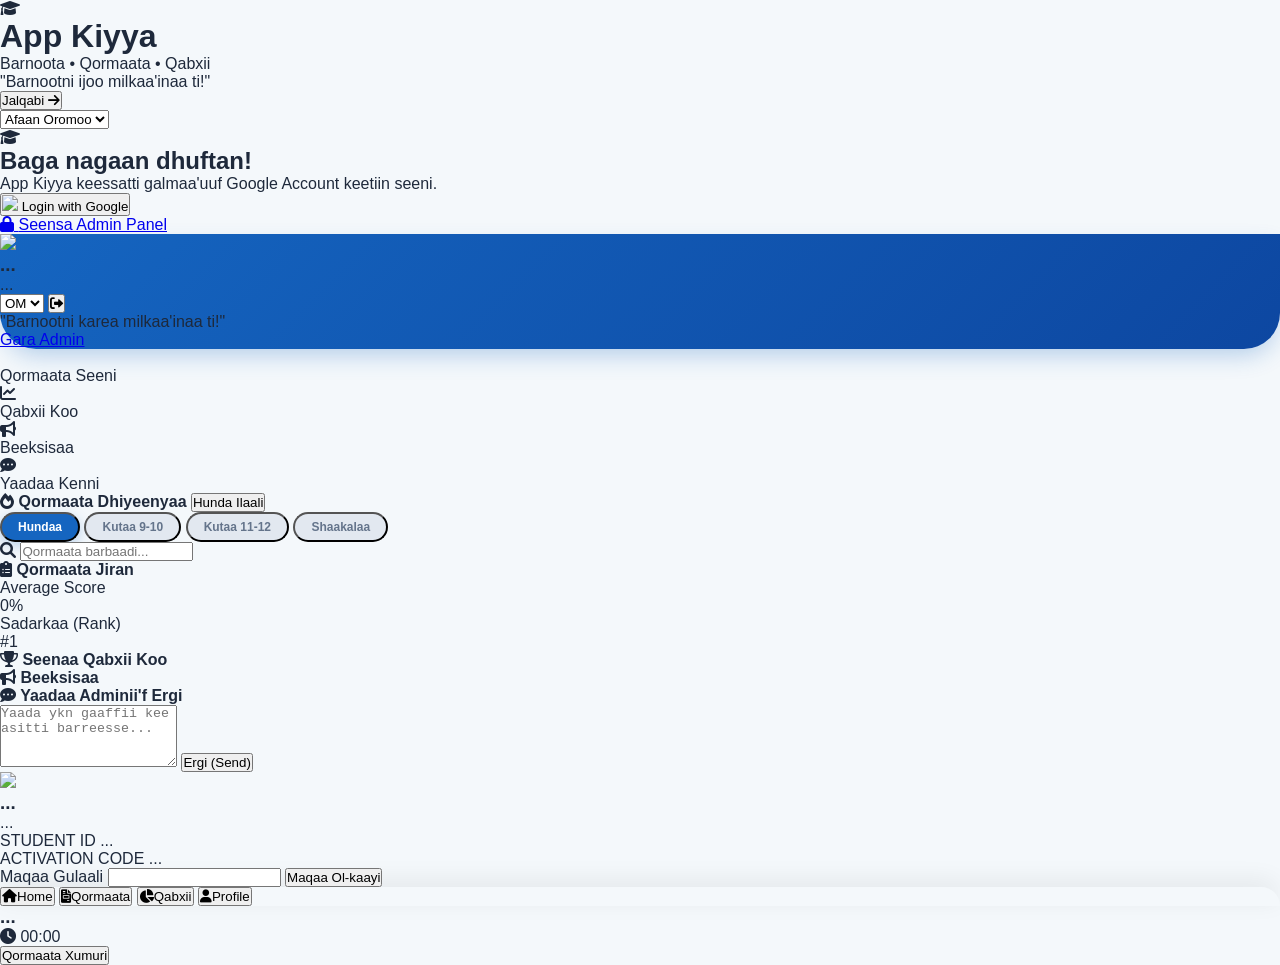
==== commit 411f4e5d: "Refactor HTML structure and improve comments Updated comments for clarity and adjusted element sizes" ====
--- a/index.html
+++ b/index.html
@@ -11,10 +11,10 @@
 </head>
 <body class="bg-[#f4f8fb] text-slate-800 font-sans min-h-screen">
 
-    <!-- 1. START / SPLASH SCREEN (Screen 1 in Reference) -->
+    <!-- 1. SPLASH / START SCREEN -->
     <div id="splash-screen" class="fixed inset-0 bg-gradient-to-br from-[#1565C0] to-[#0d47a1] z-[100] flex flex-col items-center justify-between p-8 text-white">
         <div class="my-auto text-center flex flex-col items-center">
-            <div class="w-36 h-32 bg-white/10 rounded-3xl p-4 flex items-center justify-center mb-6 backdrop-blur-md border border-white/20 shadow-2xl">
+            <div class="w-32 h-32 bg-white/10 rounded-3xl p-4 flex items-center justify-center mb-6 backdrop-blur-md border border-white/20 shadow-2xl">
                 <div class="w-24 h-24 bg-white rounded-2xl flex items-center justify-center shadow-inner">
                     <i class="fa-solid fa-graduation-cap text-[#1565C0] text-5xl"></i>
                 </div>
@@ -30,10 +30,9 @@
         </button>
     </div>
 
-    <!-- 2. LOGIN SCREEN (Screen 2 in Reference - Clean Layout) -->
+    <!-- 2. LOGIN SCREEN -->
     <div id="auth-screen" class="hidden min-h-screen bg-white flex flex-col items-center justify-between p-6">
         <div class="w-full max-w-sm flex justify-end pt-2">
-            <!-- Language Selector -->
             <select id="lang-select" onchange="changeLanguage(this.value)" class="bg-slate-100 text-xs font-bold text-slate-700 px-3 py-2 rounded-xl outline-none border border-slate-200">
                 <option value="om">Afaan Oromoo</option>
                 <option value="am">አማርኛ</option>
@@ -47,21 +46,14 @@
             </div>
             <div>
                 <h2 id="login-welcome" class="text-2xl font-black text-slate-900">Baga nagaan dhuftan!</h2>
-                <p id="login-desc" class="text-slate-400 text-xs mt-1 px-4">App Kiyya keessatti galmaa'uuf Google ykn Telegram fayyadamaa.</p>
+                <p id="login-desc" class="text-slate-400 text-xs mt-1 px-4">App Kiyya keessatti galmaa'uuf Google Account keetiin seeni.</p>
             </div>
 
             <div class="w-full space-y-3 pt-2">
-                <!-- GOOGLE LOGIN -->
                 <button id="btn-google-login" onclick="loginWithGoogle()" class="w-full py-4 px-6 border-2 border-slate-200 rounded-2xl flex items-center justify-center gap-3 font-bold text-slate-700 shadow-sm hover:bg-slate-50 active:scale-95 transition cursor-pointer bg-white">
                     <img src="https://www.svgrepo.com/show/475656/google-color.svg" class="w-6 h-6"> 
                     <span id="txt-google-login">Login with Google</span>
                 </button>
-
-                <!-- TELEGRAM LOGIN -->
-                <button onclick="alert('Telegram Login demo qofa. Google-n seenii!')" class="w-full py-4 px-6 bg-[#2fa3d8] text-white rounded-2xl flex items-center justify-center gap-3 font-bold text-sm shadow-md active:scale-95 transition cursor-pointer">
-                    <i class="fa-brands fa-telegram text-xl"></i>
-                    <span>Login with Telegram</span>
-                </button>
             </div>
         </div>
 
@@ -72,10 +64,10 @@
         </div>
     </div>
 
-    <!-- 3. MAIN STUDENT DASHBOARD (Screens 10, 11, 15, 16 in Reference) -->
+    <!-- 3. MAIN STUDENT DASHBOARD -->
     <div id="student-main" class="hidden min-h-screen pb-28">
         
-        <!-- Header Banner (Proper Height & Styling) -->
+        <!-- Header Banner -->
         <header class="header-banner text-white px-6 pt-8 pb-10">
             <div class="flex justify-between items-center mb-4">
                 <div class="flex items-center gap-3">
@@ -99,7 +91,6 @@
                 </div>
             </div>
 
-            <!-- Banner Motto -->
             <div class="bg-white/10 p-3 rounded-2xl border border-white/15 backdrop-blur-md flex items-center justify-between">
                 <p id="motto-display" class="text-xs text-indigo-100 font-medium italic">"Barnootni karea milkaa'inaa ti!"</p>
                 <div id="admin-banner-link" class="hidden">
@@ -108,33 +99,31 @@
             </div>
         </header>
 
-        <!-- Main Content (PROPER MARGINS - NO OVERLAP) -->
-        <main class="px-6 mt-6 space-y-6">
-            
-            <!-- Grid Action Buttons (Exact Match to Reference Screen 3/10) -->
+        <!-- VIEW 1: HOME DASHBOARD (All Action Cards) -->
+        <div id="view-home" class="app-view-container px-6 mt-6 space-y-6">
             <div class="grid grid-cols-2 gap-4">
-                <div onclick="switchTab('exams')" class="card-grid-item bg-[#7b1fa2] text-white p-5 shadow-lg shadow-purple-100 flex flex-col items-center text-center">
+                <div onclick="switchStudentView('exams')" class="card-grid-item bg-[#7b1fa2] text-white p-5 shadow-lg shadow-purple-100 flex flex-col items-center text-center">
                     <div class="w-12 h-12 bg-white/20 rounded-2xl flex items-center justify-center mb-2">
                         <i class="fa-solid fa-file-pen text-xl"></i>
                     </div>
                     <span id="btn-exams-title" class="font-bold text-sm">Qormaata Seeni</span>
                 </div>
 
-                <div onclick="switchTab('results')" class="card-grid-item bg-[#2e7d32] text-white p-5 shadow-lg shadow-green-100 flex flex-col items-center text-center">
+                <div onclick="switchStudentView('results')" class="card-grid-item bg-[#2e7d32] text-white p-5 shadow-lg shadow-green-100 flex flex-col items-center text-center">
                     <div class="w-12 h-12 bg-white/20 rounded-2xl flex items-center justify-center mb-2">
                         <i class="fa-solid fa-chart-line text-xl"></i>
                     </div>
                     <span id="btn-results-title" class="font-bold text-sm">Qabxii Koo</span>
                 </div>
 
-                <div onclick="switchTab('notice')" class="card-grid-item bg-[#ef6c00] text-white p-5 shadow-lg shadow-orange-100 flex flex-col items-center text-center">
+                <div onclick="switchStudentView('notice')" class="card-grid-item bg-[#ef6c00] text-white p-5 shadow-lg shadow-orange-100 flex flex-col items-center text-center">
                     <div class="w-12 h-12 bg-white/20 rounded-2xl flex items-center justify-center mb-2">
                         <i class="fa-solid fa-bullhorn text-xl"></i>
                     </div>
                     <span id="btn-notice-title" class="font-bold text-sm">Beeksisaa</span>
                 </div>
 
-                <div onclick="switchTab('feedback')" class="card-grid-item bg-[#c2185b] text-white p-5 shadow-lg shadow-pink-100 flex flex-col items-center text-center">
+                <div onclick="switchStudentView('feedback')" class="card-grid-item bg-[#c2185b] text-white p-5 shadow-lg shadow-pink-100 flex flex-col items-center text-center">
                     <div class="w-12 h-12 bg-white/20 rounded-2xl flex items-center justify-center mb-2">
                         <i class="fa-solid fa-comment-dots text-xl"></i>
                     </div>
@@ -142,7 +131,18 @@
                 </div>
             </div>
 
-            <!-- Category Pills (Match Screen 5 in Reference) -->
+            <!-- Recent Exams Section -->
+            <div class="space-y-3">
+                <h4 id="lbl-recent-exams" class="font-black text-slate-800 text-sm flex items-center justify-between">
+                    <span><i class="fa-solid fa-fire text-[#1565C0] mr-1"></i> Qormaata Dhiyeenyaa</span>
+                    <button onclick="switchStudentView('exams')" class="text-xs text-[#1565C0] font-bold">Hunda Ilaali</button>
+                </h4>
+                <div id="recent-exams-list" class="space-y-3"></div>
+            </div>
+        </div>
+
+        <!-- VIEW 2: EXAMS VIEW ONLY -->
+        <div id="view-exams" class="app-view-container hidden px-6 mt-6 space-y-4">
             <div class="flex items-center gap-2 overflow-x-auto pb-1 no-scrollbar">
                 <button onclick="filterCategory('All')" class="pill-filter active" id="pill-all">Hundaa</button>
                 <button onclick="filterCategory('Grade 9-10')" class="pill-filter inactive">Kutaa 9-10</button>
@@ -150,47 +150,86 @@
                 <button onclick="filterCategory('Practice')" class="pill-filter inactive">Shaakalaa</button>
             </div>
 
-            <!-- Search Bar -->
-            <div class="bg-white p-2 rounded-2xl border border-slate-200 shadow-sm flex items-center gap-3 px-4">
+            <div class="bg-white p-2.5 rounded-2xl border border-slate-200 shadow-sm flex items-center gap-3 px-4">
                 <i class="fa-solid fa-magnifying-glass text-slate-400 text-sm"></i>
-                <input type="text" id="search-input" onkeyup="searchExams(this.value)" placeholder="Qormaata barbaadi..." class="w-full text-xs font-semibold bg-transparent outline-none py-1.5">
-            </div>
-
-            <!-- TAB 1: EXAMS LIST -->
-            <div id="tab-exams" class="space-y-3">
+                <input type="text" onkeyup="searchExams(this.value)" placeholder="Qormaata barbaadi..." class="w-full text-xs font-semibold bg-transparent outline-none">
+            </div>
+
+            <div class="space-y-3">
                 <h4 id="lbl-active-exams" class="font-black text-slate-800 text-sm flex items-center gap-2"><i class="fa-solid fa-clipboard-list text-[#1565C0]"></i> Qormaata Jiran</h4>
                 <div id="exams-list" class="space-y-3"></div>
             </div>
-
-            <!-- TAB 2: RESULTS LIST -->
-            <div id="tab-results" class="hidden space-y-3">
+        </div>
+
+        <!-- VIEW 3: RESULTS & RANKING VIEW ONLY -->
+        <div id="view-results" class="app-view-container hidden px-6 mt-6 space-y-4">
+            <div class="grid grid-cols-2 gap-3">
+                <div class="bg-white p-4 rounded-3xl border border-slate-200 shadow-sm text-center">
+                    <p class="text-[10px] font-bold text-slate-400 uppercase">Average Score</p>
+                    <p id="student-avg-score" class="text-xl font-black text-[#2e7d32]">0%</p>
+                </div>
+                <div class="bg-white p-4 rounded-3xl border border-slate-200 shadow-sm text-center">
+                    <p class="text-[10px] font-bold text-slate-400 uppercase">Sadarkaa (Rank)</p>
+                    <p id="student-rank" class="text-xl font-black text-[#1565C0]">#1</p>
+                </div>
+            </div>
+
+            <div class="space-y-3">
                 <h4 id="lbl-my-results" class="font-black text-slate-800 text-sm flex items-center gap-2"><i class="fa-solid fa-trophy text-[#2e7d32]"></i> Seenaa Qabxii Koo</h4>
                 <div id="results-list" class="space-y-3"></div>
             </div>
-
-            <!-- TAB 3: NOTICES -->
-            <div id="tab-notice" class="hidden space-y-3">
-                <h4 id="lbl-notices" class="font-black text-slate-800 text-sm flex items-center gap-2"><i class="fa-solid fa-bullhorn text-[#ef6c00]"></i> Beeksisaa</h4>
-                <div id="notices-list" class="space-y-3"></div>
-            </div>
-
-            <!-- TAB 4: FEEDBACK -->
-            <div id="tab-feedback" class="hidden space-y-3">
-                <h4 id="lbl-feedback" class="font-black text-slate-800 text-sm flex items-center gap-2"><i class="fa-solid fa-comment-dots text-[#c2185b]"></i> Yaadaa Adminii'f Ergi</h4>
-                <div class="bg-white p-5 rounded-3xl border border-slate-200 shadow-sm space-y-3">
-                    <textarea id="feedback-msg" rows="4" placeholder="Yaada ykn gaaffii kee asitti barreesse..." class="w-full p-3 bg-slate-50 border border-slate-200 rounded-2xl text-xs outline-none focus:border-[#c2185b]"></textarea>
-                    <button onclick="sendFeedback()" class="w-full bg-[#c2185b] text-white font-bold py-3.5 rounded-2xl text-xs cursor-pointer shadow-md active:scale-95 transition">Ergi (Send)</button>
-                </div>
-            </div>
-
-        </main>
-
-        <!-- Bottom Navigation Bar (Screens 3-20 in Reference) -->
+        </div>
+
+        <!-- VIEW 4: NOTICES VIEW ONLY -->
+        <div id="view-notice" class="app-view-container hidden px-6 mt-6 space-y-4">
+            <h4 id="lbl-notices" class="font-black text-slate-800 text-sm flex items-center gap-2"><i class="fa-solid fa-bullhorn text-[#ef6c00]"></i> Beeksisaa</h4>
+            <div id="notices-list" class="space-y-3"></div>
+        </div>
+
+        <!-- VIEW 5: FEEDBACK VIEW ONLY -->
+        <div id="view-feedback" class="app-view-container hidden px-6 mt-6 space-y-4">
+            <h4 id="lbl-feedback" class="font-black text-slate-800 text-sm flex items-center gap-2"><i class="fa-solid fa-comment-dots text-[#c2185b]"></i> Yaadaa Adminii'f Ergi</h4>
+            <div class="bg-white p-5 rounded-3xl border border-slate-200 shadow-sm space-y-3">
+                <textarea id="feedback-msg" rows="4" placeholder="Yaada ykn gaaffii kee asitti barreesse..." class="w-full p-3 bg-slate-50 border border-slate-200 rounded-2xl text-xs outline-none focus:border-[#c2185b]"></textarea>
+                <button onclick="sendFeedback()" class="w-full bg-[#c2185b] text-white font-bold py-3.5 rounded-2xl text-xs cursor-pointer shadow-md active:scale-95 transition">Ergi (Send)</button>
+            </div>
+        </div>
+
+        <!-- VIEW 6: PROFILE VIEW ONLY -->
+        <div id="view-profile" class="app-view-container hidden px-6 mt-6 space-y-4">
+            <div class="bg-white p-6 rounded-3xl border border-slate-200 shadow-sm space-y-4 text-center">
+                <img id="profile-card-avatar" src="https://ui-avatars.com/api/?name=User" class="w-20 h-20 rounded-full border-4 border-[#1565C0] mx-auto object-cover shadow-md">
+                
+                <div>
+                    <h3 id="profile-card-name" class="font-black text-lg text-slate-900">...</h3>
+                    <p id="profile-card-email" class="text-xs text-slate-400">...</p>
+                </div>
+
+                <div class="grid grid-cols-2 gap-2 text-left bg-slate-50 p-4 rounded-2xl border border-slate-100 font-mono text-xs">
+                    <div>
+                        <span class="text-[10px] text-slate-400 block font-sans font-bold">STUDENT ID</span>
+                        <span id="profile-student-id" class="font-black text-[#1565C0]">...</span>
+                    </div>
+                    <div>
+                        <span class="text-[10px] text-slate-400 block font-sans font-bold">ACTIVATION CODE</span>
+                        <span id="profile-act-code" class="font-black text-emerald-600">...</span>
+                    </div>
+                </div>
+
+                <div class="space-y-2 text-left pt-2">
+                    <label class="text-xs font-bold text-slate-700">Maqaa Gulaali</label>
+                    <input type="text" id="edit-profile-name" class="w-full p-3 bg-slate-50 border border-slate-200 rounded-xl text-xs font-bold outline-none">
+                    <button onclick="saveProfileName()" class="w-full bg-[#1565C0] text-white font-bold py-3 rounded-xl text-xs shadow-md">Maqaa Ol-kaayi</button>
+                </div>
+            </div>
+        </div>
+
+        <!-- Bottom Navigation Bar -->
         <nav class="fixed bottom-0 left-0 right-0 bg-white h-20 flex items-center justify-around px-4 bottom-nav border-t z-40">
-            <button onclick="switchTab('exams')" class="nav-tab active flex flex-col items-center"><i class="fa-solid fa-house text-xl"></i><span class="text-[10px] mt-1">Home</span></button>
-            <button onclick="switchTab('exams')" class="nav-tab text-slate-400 flex flex-col items-center"><i class="fa-solid fa-file-invoice text-xl"></i><span class="text-[10px] mt-1">Qormaata</span></button>
-            <button onclick="switchTab('results')" class="nav-tab text-slate-400 flex flex-col items-center"><i class="fa-solid fa-chart-pie text-xl"></i><span class="text-[10px] mt-1">Qabxii</span></button>
-            <button onclick="logoutStudent()" class="text-rose-400 flex flex-col items-center"><i class="fa-solid fa-power-off text-xl"></i><span class="text-[10px] mt-1">Ba'i</span></button>
+            <button onclick="switchStudentView('home')" id="nav-home" class="flex flex-col items-center text-[#1565C0] font-bold"><i class="fa-solid fa-house text-xl"></i><span class="text-[10px] mt-1">Home</span></button>
+            <button onclick="switchStudentView('exams')" id="nav-exams" class="flex flex-col items-center text-slate-400"><i class="fa-solid fa-file-invoice text-xl"></i><span class="text-[10px] mt-1">Qormaata</span></button>
+            <button onclick="switchStudentView('results')" id="nav-results" class="flex flex-col items-center text-slate-400"><i class="fa-solid fa-chart-pie text-xl"></i><span class="text-[10px] mt-1">Qabxii</span></button>
+            <button onclick="switchStudentView('profile')" id="nav-profile" class="flex flex-col items-center text-slate-400"><i class="fa-solid fa-user text-xl"></i><span class="text-[10px] mt-1">Profile</span></button>
         </nav>
     </div>
 
@@ -267,8 +306,32 @@
             document.getElementById('btn-results-title').textContent = d.results;
             document.getElementById('btn-notice-title').textContent = d.notice;
             document.getElementById('btn-feedback-title').textContent = d.feedback;
-            document.getElementById('lbl-active-exams').innerHTML = `<i class="fa-solid fa-clipboard-list text-[#1565C0]"></i> ${d.activeExams}`;
-            document.getElementById('lbl-my-results').innerHTML = `<i class="fa-solid fa-trophy text-[#2e7d32]"></i> ${d.myResults}`;
+        }
+
+        function switchStudentView(view) {
+            const views = ['home', 'exams', 'results', 'notice', 'feedback', 'profile'];
+            views.forEach(v => {
+                const el = document.getElementById('view-' + v);
+                if (el) el.classList.add('hidden');
+            });
+
+            const activeView = document.getElementById('view-' + view);
+            if (activeView) activeView.classList.remove('hidden');
+
+            // Reset bottom nav icons
+            ['home', 'exams', 'results', 'profile'].forEach(n => {
+                const navBtn = document.getElementById('nav-' + n);
+                if (navBtn) {
+                    navBtn.classList.remove('text-[#1565C0]', 'font-bold');
+                    navBtn.classList.add('text-slate-400');
+                }
+            });
+
+            const currentNav = document.getElementById('nav-' + (view === 'notice' || view === 'feedback' ? 'exams' : view));
+            if (currentNav) {
+                currentNav.classList.remove('text-slate-400');
+                currentNav.classList.add('text-[#1565C0]', 'font-bold');
+            }
         }
 
         function openAuthScreen() {
@@ -304,17 +367,29 @@
                     document.getElementById('admin-banner-link').classList.remove('hidden');
                 }
 
-                const { data: existing } = await db.from('exam_students').select('*').eq('id', user.id).single();
+                let { data: existing } = await db.from('exam_students').select('*').eq('id', user.id).single();
                 if (!existing) {
-                    await db.from('exam_students').insert([{
+                    const stuId = "STU-" + Math.floor(1000 + Math.random() * 9000);
+                    const actCode = "ACT-" + Math.floor(100000 + Math.random() * 900000);
+                    const { data: created } = await db.from('exam_students').insert([{
                         id: user.id,
                         full_name: studentName,
                         email: userEmail,
-                        is_allowed: true
-                    }]);
+                        is_allowed: true,
+                        student_code: stuId,
+                        activation_code: actCode
+                    }]).select().single();
+                    existing = created;
                 }
 
-                currentStudent = { id: user.id, full_name: studentName, email: userEmail, avatar: studentAvatar };
+                currentStudent = { 
+                    id: user.id, 
+                    full_name: existing?.full_name || studentName, 
+                    email: userEmail, 
+                    avatar: studentAvatar,
+                    stuCode: existing?.student_code || ("STU-" + user.id.substring(0,4)),
+                    actCode: existing?.activation_code || "ACT-974585"
+                };
                 setupDashboard();
             }
         });
@@ -323,30 +398,45 @@
             document.getElementById('auth-screen').classList.add('hidden');
             document.getElementById('splash-screen').classList.add('hidden');
             document.getElementById('student-main').classList.remove('hidden');
+            
             document.getElementById('student-name-display').textContent = currentStudent.full_name;
             document.getElementById('student-email-display').textContent = currentStudent.email;
             document.getElementById('student-avatar').src = currentStudent.avatar;
+            
+            document.getElementById('profile-card-name').textContent = currentStudent.full_name;
+            document.getElementById('profile-card-email').textContent = currentStudent.email;
+            document.getElementById('profile-card-avatar').src = currentStudent.avatar;
+            document.getElementById('profile-student-id').textContent = currentStudent.stuCode;
+            document.getElementById('profile-act-code').textContent = currentStudent.actCode;
+            document.getElementById('edit-profile-name').value = currentStudent.full_name;
+
             loadExams();
             loadResults();
             loadNotices();
         }
 
-        function switchTab(tab) {
-            document.getElementById('tab-exams').classList.toggle('hidden', tab !== 'exams');
-            document.getElementById('tab-results').classList.toggle('hidden', tab !== 'results');
-            document.getElementById('tab-notice').classList.toggle('hidden', tab !== 'notice');
-            document.getElementById('tab-feedback').classList.toggle('hidden', tab !== 'feedback');
+        async function saveProfileName() {
+            const newName = document.getElementById('edit-profile-name').value.trim();
+            if (!newName) return alert("Maqaa guutuu galchi!");
+
+            await db.from('exam_students').update({ full_name: newName }).eq('id', currentStudent.id);
+            currentStudent.full_name = newName;
+            document.getElementById('student-name-display').textContent = newName;
+            document.getElementById('profile-card-name').textContent = newName;
+            alert("🎉 Maqaan kee sirriitti ol-kaa'ameera!");
         }
 
         async function loadExams() {
-            const list = document.getElementById('exams-list');
             const { data: exams } = await db.from('exam_tests').select('*').eq('is_active', true);
             allExams = exams || [];
-            renderExams(allExams);
-        }
-
-        function renderExams(exams) {
-            const list = document.getElementById('exams-list');
+            renderExams(allExams, 'exams-list');
+            renderExams(allExams.slice(0, 3), 'recent-exams-list');
+        }
+
+        function renderExams(exams, containerId) {
+            const list = document.getElementById(containerId);
+            if (!list) return;
+
             if (exams && exams.length > 0) {
                 list.innerHTML = exams.map(e => `
                     <div class="bg-white p-5 rounded-3xl border border-slate-200 shadow-sm flex items-center justify-between">
@@ -371,13 +461,13 @@
             event.target.classList.add('active');
             event.target.classList.remove('inactive');
 
-            if (cat === 'All') renderExams(allExams);
-            else renderExams(allExams.filter(e => e.category === cat));
+            if (cat === 'All') renderExams(allExams, 'exams-list');
+            else renderExams(allExams.filter(e => e.category === cat), 'exams-list');
         }
 
         function searchExams(query) {
             const q = query.toLowerCase();
-            renderExams(allExams.filter(e => e.title.toLowerCase().includes(q)));
+            renderExams(allExams.filter(e => e.title.toLowerCase().includes(q)), 'exams-list');
         }
 
         async function loadResults() {
@@ -385,6 +475,11 @@
             const { data: res } = await db.from('exam_results').select('*, exam_tests(title)').eq('student_id', currentStudent.id);
 
             if (res && res.length > 0) {
+                let total = 0;
+                res.forEach(r => total += r.score);
+                const avg = total / res.length;
+                document.getElementById('student-avg-score').textContent = avg.toFixed(1) + "%";
+
                 list.innerHTML = res.map(r => `
                     <div class="bg-white p-4 rounded-2xl border border-slate-200 flex justify-between items-center text-sm shadow-sm">
                         <div>
--- a/style.css
+++ b/style.css
@@ -21,7 +21,6 @@
     -webkit-tap-highlight-color: transparent;
 }
 
-/* Curved Header Fix - No Layout Overlap */
 .header-banner {
     background: linear-gradient(135deg, #1565C0 0%, #0d47a1 100%);
     border-bottom-left-radius: 36px;
@@ -30,31 +29,26 @@
 }
 
 .card-grid-item {
-    border-radius: 22px;
+    border-radius: 24px;
     transition: transform 0.15s ease, box-shadow 0.15s ease;
     cursor: pointer;
 }
 
 .card-grid-item:active {
-    transform: scale(0.96);
+    transform: scale(0.95);
 }
 
 .bottom-nav {
     border-top-left-radius: 28px;
     border-top-right-radius: 28px;
-    box-shadow: 0 -6px 25px rgba(0, 0, 0, 0.06);
-}
-
-.nav-tab.active {
-    color: var(--primary-blue);
-    font-weight: 700;
+    box-shadow: 0 -6px 25px rgba(0, 0, 0, 0.08);
 }
 
 .pill-filter {
     border-radius: 9999px;
     padding: 6px 16px;
     font-size: 12px;
-    font-weight: 600;
+    font-weight: 700;
     white-space: nowrap;
     transition: all 0.2s;
 }
@@ -70,12 +64,11 @@
     color: #64748b;
 }
 
-/* Custom scrollbar */
-::-webkit-scrollbar {
-    width: 4px;
-    height: 4px;
+.app-view-container {
+    animation: fadeIn 0.2s ease-in-out;
 }
-::-webkit-scrollbar-thumb {
-    background: #cbd5e1;
-    border-radius: 4px;
+
+@keyframes fadeIn {
+    from { opacity: 0; transform: translateY(6px); }
+    to { opacity: 1; transform: translateY(0); }
 }
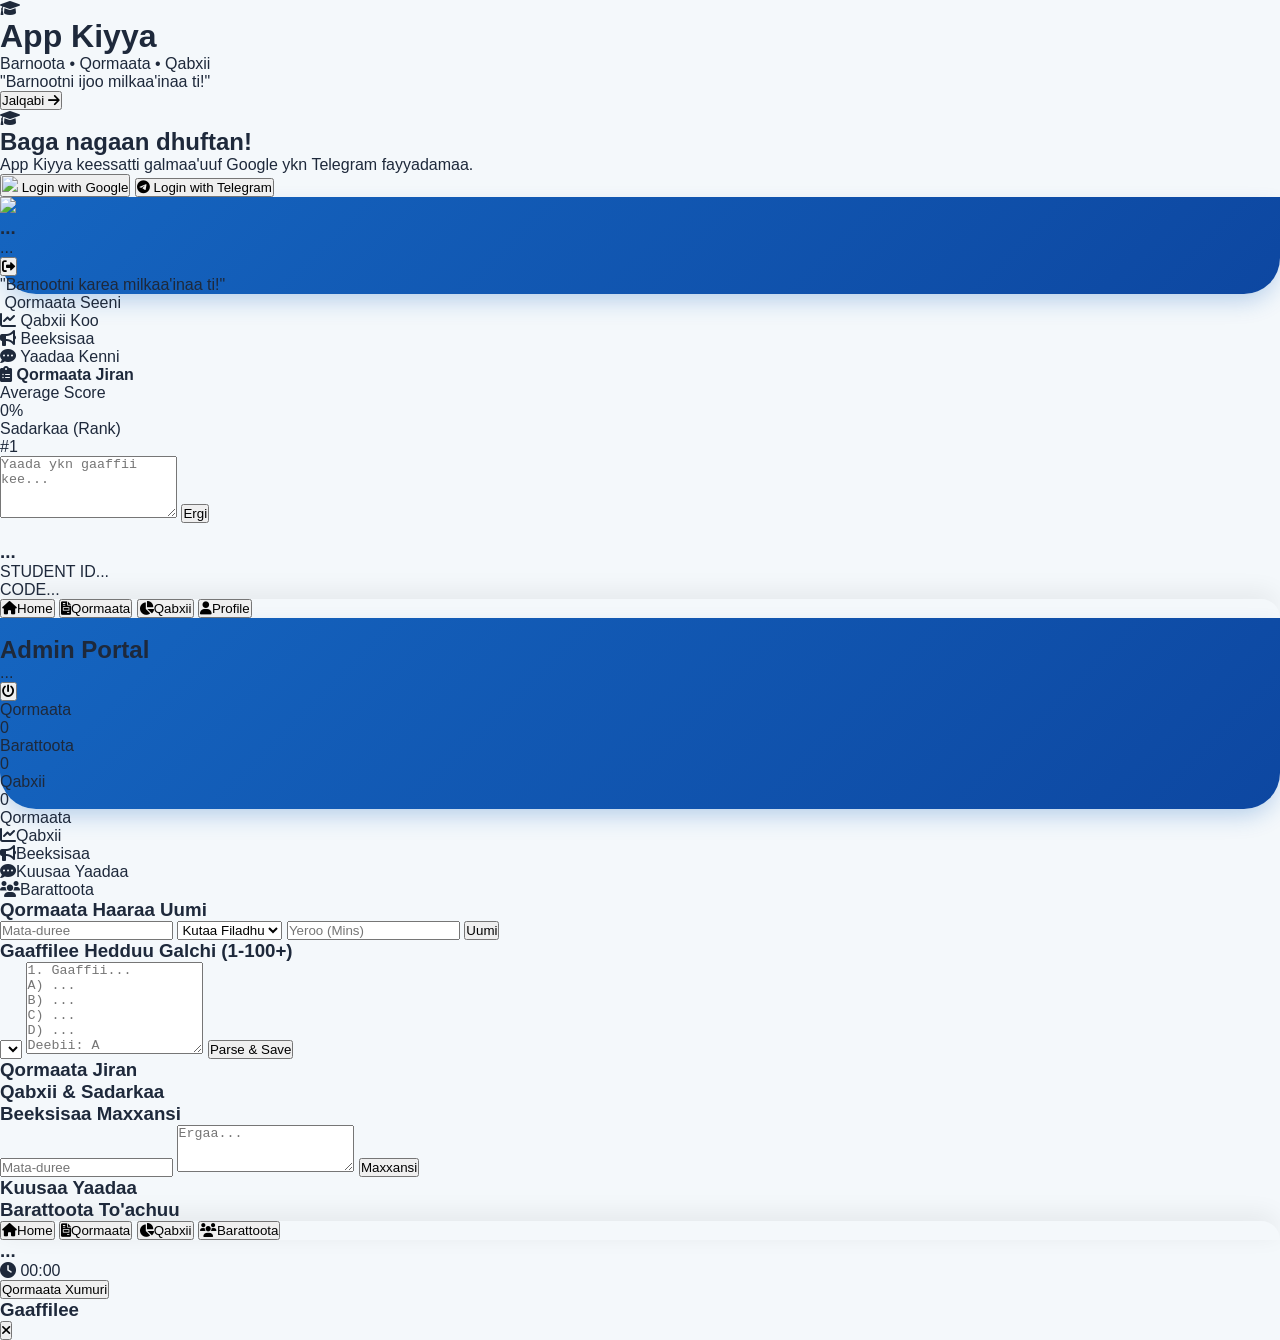
==== commit 55eece67: "Update fmt.Println message from 'Hello' to 'Goodbye'" ====
--- a/index.html
+++ b/index.html
@@ -3,7 +3,7 @@
 <head>
     <meta charset="UTF-8">
     <meta name="viewport" content="width=device-width, initial-scale=1.0">
-    <title>App Kiyya - Student Portal</title>
+    <title>App Kiyya - Portal</title>
     <script src="https://cdn.tailwindcss.com"></script>
     <script src="https://cdn.jsdelivr.net/npm/@supabase/supabase-js@2"></script>
     <link href="https://cdnjs.cloudflare.com/ajax/libs/font-awesome/6.0.0/css/all.min.css" rel="stylesheet">
@@ -11,7 +11,7 @@
 </head>
 <body class="bg-[#f4f8fb] text-slate-800 font-sans min-h-screen">
 
-    <!-- 1. SPLASH / START SCREEN -->
+    <!-- 1. START / SPLASH SCREEN -->
     <div id="splash-screen" class="fixed inset-0 bg-gradient-to-br from-[#1565C0] to-[#0d47a1] z-[100] flex flex-col items-center justify-between p-8 text-white">
         <div class="my-auto text-center flex flex-col items-center">
             <div class="w-32 h-32 bg-white/10 rounded-3xl p-4 flex items-center justify-center mb-6 backdrop-blur-md border border-white/20 shadow-2xl">
@@ -20,54 +20,42 @@
                 </div>
             </div>
             <h1 class="text-3xl font-black mb-2 tracking-wide">App Kiyya</h1>
-            <p id="splash-sub" class="text-indigo-100 text-sm font-medium">Barnoota • Qormaata • Qabxii</p>
+            <p class="text-indigo-100 text-sm font-medium">Barnoota • Qormaata • Qabxii</p>
             <div class="mt-8 bg-white/10 px-6 py-3 rounded-full border border-white/20 backdrop-blur-md">
-                <p id="splash-motto" class="text-xs font-semibold italic">"Barnootni ijoo milkaa'inaa ti!"</p>
+                <p class="text-xs font-semibold italic">"Barnootni ijoo milkaa'inaa ti!"</p>
             </div>
         </div>
         <button onclick="openAuthScreen()" class="w-full max-w-xs bg-white text-[#1565C0] font-extrabold py-4 rounded-full shadow-2xl flex items-center justify-center gap-3 active:scale-95 transition cursor-pointer">
-            <span id="txt-start">Jalqabi</span> <i class="fa-solid fa-arrow-right"></i>
+            <span>Jalqabi</span> <i class="fa-solid fa-arrow-right"></i>
         </button>
     </div>
 
-    <!-- 2. LOGIN SCREEN -->
-    <div id="auth-screen" class="hidden min-h-screen bg-white flex flex-col items-center justify-between p-6">
-        <div class="w-full max-w-sm flex justify-end pt-2">
-            <select id="lang-select" onchange="changeLanguage(this.value)" class="bg-slate-100 text-xs font-bold text-slate-700 px-3 py-2 rounded-xl outline-none border border-slate-200">
-                <option value="om">Afaan Oromoo</option>
-                <option value="am">አማርኛ</option>
-                <option value="en">English</option>
-            </select>
-        </div>
-
-        <div class="my-auto w-full max-w-sm flex flex-col items-center text-center space-y-6">
+    <!-- 2. LOGIN SCREEN (Google & Telegram - EXACT MATCH) -->
+    <div id="auth-screen" class="hidden min-h-screen bg-white flex flex-col items-center justify-center p-6">
+        <div class="w-full max-w-sm flex flex-col items-center text-center space-y-6">
             <div class="w-24 h-24 bg-gradient-to-br from-[#1565C0] to-[#0d47a1] text-white rounded-3xl flex items-center justify-center shadow-xl shadow-blue-200">
                 <i class="fa-solid fa-graduation-cap text-4xl"></i>
             </div>
             <div>
-                <h2 id="login-welcome" class="text-2xl font-black text-slate-900">Baga nagaan dhuftan!</h2>
-                <p id="login-desc" class="text-slate-400 text-xs mt-1 px-4">App Kiyya keessatti galmaa'uuf Google Account keetiin seeni.</p>
+                <h2 class="text-2xl font-black text-slate-900">Baga nagaan dhuftan!</h2>
+                <p class="text-slate-400 text-xs mt-1 px-4">App Kiyya keessatti galmaa'uuf Google ykn Telegram fayyadamaa.</p>
             </div>
 
             <div class="w-full space-y-3 pt-2">
                 <button id="btn-google-login" onclick="loginWithGoogle()" class="w-full py-4 px-6 border-2 border-slate-200 rounded-2xl flex items-center justify-center gap-3 font-bold text-slate-700 shadow-sm hover:bg-slate-50 active:scale-95 transition cursor-pointer bg-white">
                     <img src="https://www.svgrepo.com/show/475656/google-color.svg" class="w-6 h-6"> 
-                    <span id="txt-google-login">Login with Google</span>
+                    <span>Login with Google</span>
                 </button>
-            </div>
-        </div>
-
-        <div class="pb-4">
-            <a href="/admin.html" class="text-xs text-slate-400 font-semibold flex items-center gap-1.5 hover:text-[#1565C0] transition">
-                <i class="fa-solid fa-lock text-[10px]"></i> <span id="txt-admin-link">Seensa Admin Panel</span>
-            </a>
+                <button onclick="alert('Telegram Login demo qofa. Google-n seenii!')" class="w-full py-4 px-6 bg-[#2fa3d8] text-white rounded-2xl flex items-center justify-center gap-3 font-bold text-sm shadow-md active:scale-95 transition cursor-pointer">
+                    <i class="fa-brands fa-telegram text-xl"></i>
+                    <span>Login with Telegram</span>
+                </button>
+            </div>
         </div>
     </div>
 
-    <!-- 3. MAIN STUDENT DASHBOARD -->
+    <!-- 3. STUDENT DASHBOARD -->
     <div id="student-main" class="hidden min-h-screen pb-28">
-        
-        <!-- Header Banner -->
         <header class="header-banner text-white px-6 pt-8 pb-10">
             <div class="flex justify-between items-center mb-4">
                 <div class="flex items-center gap-3">
@@ -77,92 +65,43 @@
                         <p id="student-email-display" class="text-[11px] text-indigo-200 font-mono">...</p>
                     </div>
                 </div>
-                
-                <div class="flex items-center gap-2">
-                    <select onchange="changeLanguage(this.value)" class="bg-white/10 text-white text-[10px] font-bold px-2 py-1.5 rounded-xl border border-white/20 outline-none backdrop-blur-md">
-                        <option value="om" class="text-slate-800">OM</option>
-                        <option value="am" class="text-slate-800">AM</option>
-                        <option value="en" class="text-slate-800">EN</option>
-                    </select>
-
-                    <button onclick="logoutStudent()" class="w-9 h-9 bg-white/10 rounded-xl flex items-center justify-center text-rose-200 hover:bg-white/20 transition">
-                        <i class="fa-solid fa-right-from-bracket text-sm"></i>
-                    </button>
-                </div>
-            </div>
-
-            <div class="bg-white/10 p-3 rounded-2xl border border-white/15 backdrop-blur-md flex items-center justify-between">
-                <p id="motto-display" class="text-xs text-indigo-100 font-medium italic">"Barnootni karea milkaa'inaa ti!"</p>
-                <div id="admin-banner-link" class="hidden">
-                    <a href="/admin.html" class="bg-amber-400 text-slate-900 text-[10px] font-extrabold px-3 py-1 rounded-xl shadow-sm">Gara Admin</a>
-                </div>
+                <button onclick="logoutUser()" class="w-9 h-9 bg-white/10 rounded-xl flex items-center justify-center text-rose-200 hover:bg-white/20 transition">
+                    <i class="fa-solid fa-right-from-bracket text-sm"></i>
+                </button>
+            </div>
+            <div class="bg-white/10 p-3 rounded-2xl border border-white/15 backdrop-blur-md">
+                <p class="text-xs text-indigo-100 font-medium italic">"Barnootni karea milkaa'inaa ti!"</p>
             </div>
         </header>
 
-        <!-- VIEW 1: HOME DASHBOARD (All Action Cards) -->
-        <div id="view-home" class="app-view-container px-6 mt-6 space-y-6">
+        <!-- Student Views -->
+        <div id="view-student-home" class="app-view-container px-6 mt-6 space-y-6">
             <div class="grid grid-cols-2 gap-4">
-                <div onclick="switchStudentView('exams')" class="card-grid-item bg-[#7b1fa2] text-white p-5 shadow-lg shadow-purple-100 flex flex-col items-center text-center">
-                    <div class="w-12 h-12 bg-white/20 rounded-2xl flex items-center justify-center mb-2">
-                        <i class="fa-solid fa-file-pen text-xl"></i>
-                    </div>
-                    <span id="btn-exams-title" class="font-bold text-sm">Qormaata Seeni</span>
-                </div>
-
-                <div onclick="switchStudentView('results')" class="card-grid-item bg-[#2e7d32] text-white p-5 shadow-lg shadow-green-100 flex flex-col items-center text-center">
-                    <div class="w-12 h-12 bg-white/20 rounded-2xl flex items-center justify-center mb-2">
-                        <i class="fa-solid fa-chart-line text-xl"></i>
-                    </div>
-                    <span id="btn-results-title" class="font-bold text-sm">Qabxii Koo</span>
-                </div>
-
-                <div onclick="switchStudentView('notice')" class="card-grid-item bg-[#ef6c00] text-white p-5 shadow-lg shadow-orange-100 flex flex-col items-center text-center">
-                    <div class="w-12 h-12 bg-white/20 rounded-2xl flex items-center justify-center mb-2">
-                        <i class="fa-solid fa-bullhorn text-xl"></i>
-                    </div>
-                    <span id="btn-notice-title" class="font-bold text-sm">Beeksisaa</span>
-                </div>
-
-                <div onclick="switchStudentView('feedback')" class="card-grid-item bg-[#c2185b] text-white p-5 shadow-lg shadow-pink-100 flex flex-col items-center text-center">
-                    <div class="w-12 h-12 bg-white/20 rounded-2xl flex items-center justify-center mb-2">
-                        <i class="fa-solid fa-comment-dots text-xl"></i>
-                    </div>
-                    <span id="btn-feedback-title" class="font-bold text-sm">Yaadaa Kenni</span>
-                </div>
-            </div>
-
-            <!-- Recent Exams Section -->
-            <div class="space-y-3">
-                <h4 id="lbl-recent-exams" class="font-black text-slate-800 text-sm flex items-center justify-between">
-                    <span><i class="fa-solid fa-fire text-[#1565C0] mr-1"></i> Qormaata Dhiyeenyaa</span>
-                    <button onclick="switchStudentView('exams')" class="text-xs text-[#1565C0] font-bold">Hunda Ilaali</button>
-                </h4>
-                <div id="recent-exams-list" class="space-y-3"></div>
-            </div>
-        </div>
-
-        <!-- VIEW 2: EXAMS VIEW ONLY -->
-        <div id="view-exams" class="app-view-container hidden px-6 mt-6 space-y-4">
-            <div class="flex items-center gap-2 overflow-x-auto pb-1 no-scrollbar">
-                <button onclick="filterCategory('All')" class="pill-filter active" id="pill-all">Hundaa</button>
-                <button onclick="filterCategory('Grade 9-10')" class="pill-filter inactive">Kutaa 9-10</button>
-                <button onclick="filterCategory('Grade 11-12')" class="pill-filter inactive">Kutaa 11-12</button>
-                <button onclick="filterCategory('Practice')" class="pill-filter inactive">Shaakalaa</button>
-            </div>
-
-            <div class="bg-white p-2.5 rounded-2xl border border-slate-200 shadow-sm flex items-center gap-3 px-4">
-                <i class="fa-solid fa-magnifying-glass text-slate-400 text-sm"></i>
-                <input type="text" onkeyup="searchExams(this.value)" placeholder="Qormaata barbaadi..." class="w-full text-xs font-semibold bg-transparent outline-none">
-            </div>
-
-            <div class="space-y-3">
-                <h4 id="lbl-active-exams" class="font-black text-slate-800 text-sm flex items-center gap-2"><i class="fa-solid fa-clipboard-list text-[#1565C0]"></i> Qormaata Jiran</h4>
-                <div id="exams-list" class="space-y-3"></div>
-            </div>
-        </div>
-
-        <!-- VIEW 3: RESULTS & RANKING VIEW ONLY -->
-        <div id="view-results" class="app-view-container hidden px-6 mt-6 space-y-4">
+                <div onclick="switchStudentView('exams')" class="card-grid-item bg-[#7b1fa2] text-white p-5 shadow-lg flex flex-col items-center text-center">
+                    <i class="fa-solid fa-file-pen text-2xl mb-2"></i>
+                    <span class="font-bold text-sm">Qormaata Seeni</span>
+                </div>
+                <div onclick="switchStudentView('results')" class="card-grid-item bg-[#2e7d32] text-white p-5 shadow-lg flex flex-col items-center text-center">
+                    <i class="fa-solid fa-chart-line text-2xl mb-2"></i>
+                    <span class="font-bold text-sm">Qabxii Koo</span>
+                </div>
+                <div onclick="switchStudentView('notice')" class="card-grid-item bg-[#ef6c00] text-white p-5 shadow-lg flex flex-col items-center text-center">
+                    <i class="fa-solid fa-bullhorn text-2xl mb-2"></i>
+                    <span class="font-bold text-sm">Beeksisaa</span>
+                </div>
+                <div onclick="switchStudentView('feedback')" class="card-grid-item bg-[#c2185b] text-white p-5 shadow-lg flex flex-col items-center text-center">
+                    <i class="fa-solid fa-comment-dots text-2xl mb-2"></i>
+                    <span class="font-bold text-sm">Yaadaa Kenni</span>
+                </div>
+            </div>
+        </div>
+
+        <div id="view-student-exams" class="app-view-container hidden px-6 mt-6 space-y-4">
+            <h4 class="font-black text-slate-800 text-sm flex items-center gap-2"><i class="fa-solid fa-clipboard-list text-[#1565C0]"></i> Qormaata Jiran</h4>
+            <div id="exams-list" class="space-y-3"></div>
+        </div>
+
+        <div id="view-student-results" class="app-view-container hidden px-6 mt-6 space-y-4">
             <div class="grid grid-cols-2 gap-3">
                 <div class="bg-white p-4 rounded-3xl border border-slate-200 shadow-sm text-center">
                     <p class="text-[10px] font-bold text-slate-400 uppercase">Average Score</p>
@@ -173,63 +112,120 @@
                     <p id="student-rank" class="text-xl font-black text-[#1565C0]">#1</p>
                 </div>
             </div>
-
-            <div class="space-y-3">
-                <h4 id="lbl-my-results" class="font-black text-slate-800 text-sm flex items-center gap-2"><i class="fa-solid fa-trophy text-[#2e7d32]"></i> Seenaa Qabxii Koo</h4>
-                <div id="results-list" class="space-y-3"></div>
-            </div>
-        </div>
-
-        <!-- VIEW 4: NOTICES VIEW ONLY -->
-        <div id="view-notice" class="app-view-container hidden px-6 mt-6 space-y-4">
-            <h4 id="lbl-notices" class="font-black text-slate-800 text-sm flex items-center gap-2"><i class="fa-solid fa-bullhorn text-[#ef6c00]"></i> Beeksisaa</h4>
+            <div id="results-list" class="space-y-3"></div>
+        </div>
+
+        <div id="view-student-notice" class="app-view-container hidden px-6 mt-6 space-y-4">
             <div id="notices-list" class="space-y-3"></div>
         </div>
 
-        <!-- VIEW 5: FEEDBACK VIEW ONLY -->
-        <div id="view-feedback" class="app-view-container hidden px-6 mt-6 space-y-4">
-            <h4 id="lbl-feedback" class="font-black text-slate-800 text-sm flex items-center gap-2"><i class="fa-solid fa-comment-dots text-[#c2185b]"></i> Yaadaa Adminii'f Ergi</h4>
+        <div id="view-student-feedback" class="app-view-container hidden px-6 mt-6 space-y-4">
             <div class="bg-white p-5 rounded-3xl border border-slate-200 shadow-sm space-y-3">
-                <textarea id="feedback-msg" rows="4" placeholder="Yaada ykn gaaffii kee asitti barreesse..." class="w-full p-3 bg-slate-50 border border-slate-200 rounded-2xl text-xs outline-none focus:border-[#c2185b]"></textarea>
-                <button onclick="sendFeedback()" class="w-full bg-[#c2185b] text-white font-bold py-3.5 rounded-2xl text-xs cursor-pointer shadow-md active:scale-95 transition">Ergi (Send)</button>
-            </div>
-        </div>
-
-        <!-- VIEW 6: PROFILE VIEW ONLY -->
-        <div id="view-profile" class="app-view-container hidden px-6 mt-6 space-y-4">
+                <textarea id="feedback-msg" rows="4" placeholder="Yaada ykn gaaffii kee..." class="w-full p-3 bg-slate-50 border rounded-2xl text-xs outline-none"></textarea>
+                <button onclick="sendFeedback()" class="w-full bg-[#c2185b] text-white font-bold py-3.5 rounded-2xl text-xs shadow-md">Ergi</button>
+            </div>
+        </div>
+
+        <div id="view-student-profile" class="app-view-container hidden px-6 mt-6 space-y-4">
             <div class="bg-white p-6 rounded-3xl border border-slate-200 shadow-sm space-y-4 text-center">
-                <img id="profile-card-avatar" src="https://ui-avatars.com/api/?name=User" class="w-20 h-20 rounded-full border-4 border-[#1565C0] mx-auto object-cover shadow-md">
-                
-                <div>
-                    <h3 id="profile-card-name" class="font-black text-lg text-slate-900">...</h3>
-                    <p id="profile-card-email" class="text-xs text-slate-400">...</p>
-                </div>
-
-                <div class="grid grid-cols-2 gap-2 text-left bg-slate-50 p-4 rounded-2xl border border-slate-100 font-mono text-xs">
+                <img id="profile-card-avatar" src="" class="w-20 h-20 rounded-full border-4 border-[#1565C0] mx-auto object-cover">
+                <h3 id="profile-card-name" class="font-black text-lg">...</h3>
+                <div class="grid grid-cols-2 gap-2 text-left bg-slate-50 p-4 rounded-2xl font-mono text-xs">
+                    <div><span class="text-[10px] text-slate-400 block font-sans">STUDENT ID</span><span id="profile-student-id" class="font-black text-[#1565C0]">...</span></div>
+                    <div><span class="text-[10px] text-slate-400 block font-sans">CODE</span><span id="profile-act-code" class="font-black text-emerald-600">...</span></div>
+                </div>
+            </div>
+        </div>
+
+        <nav class="fixed bottom-0 left-0 right-0 bg-white h-20 flex items-center justify-around px-4 bottom-nav border-t z-40">
+            <button onclick="switchStudentView('home')" id="snav-home" class="flex flex-col items-center text-[#1565C0] font-bold"><i class="fa-solid fa-house text-xl"></i><span class="text-[10px] mt-1">Home</span></button>
+            <button onclick="switchStudentView('exams')" id="snav-exams" class="flex flex-col items-center text-slate-400"><i class="fa-solid fa-file-invoice text-xl"></i><span class="text-[10px] mt-1">Qormaata</span></button>
+            <button onclick="switchStudentView('results')" id="snav-results" class="flex flex-col items-center text-slate-400"><i class="fa-solid fa-chart-pie text-xl"></i><span class="text-[10px] mt-1">Qabxii</span></button>
+            <button onclick="switchStudentView('profile')" id="snav-profile" class="flex flex-col items-center text-slate-400"><i class="fa-solid fa-user text-xl"></i><span class="text-[10px] mt-1">Profile</span></button>
+        </nav>
+    </div>
+
+    <!-- 4. ADMIN DASHBOARD -->
+    <div id="admin-main" class="hidden min-h-screen pb-28">
+        <header class="header-banner text-white px-6 pt-8 pb-10">
+            <div class="flex justify-between items-center mb-4">
+                <div class="flex items-center gap-3">
+                    <img id="admin-avatar" src="" class="w-12 h-12 rounded-2xl border-2 border-white/20 object-cover">
                     <div>
-                        <span class="text-[10px] text-slate-400 block font-sans font-bold">STUDENT ID</span>
-                        <span id="profile-student-id" class="font-black text-[#1565C0]">...</span>
+                        <h2 id="admin-name" class="font-black text-base">Admin Portal</h2>
+                        <p id="admin-email" class="text-[11px] text-indigo-200 font-mono">...</p>
                     </div>
-                    <div>
-                        <span class="text-[10px] text-slate-400 block font-sans font-bold">ACTIVATION CODE</span>
-                        <span id="profile-act-code" class="font-black text-emerald-600">...</span>
-                    </div>
-                </div>
-
-                <div class="space-y-2 text-left pt-2">
-                    <label class="text-xs font-bold text-slate-700">Maqaa Gulaali</label>
-                    <input type="text" id="edit-profile-name" class="w-full p-3 bg-slate-50 border border-slate-200 rounded-xl text-xs font-bold outline-none">
-                    <button onclick="saveProfileName()" class="w-full bg-[#1565C0] text-white font-bold py-3 rounded-xl text-xs shadow-md">Maqaa Ol-kaayi</button>
-                </div>
-            </div>
-        </div>
-
-        <!-- Bottom Navigation Bar -->
+                </div>
+                <button onclick="logoutUser()" class="bg-white/10 hover:bg-white/20 px-3 py-1.5 rounded-xl text-xs font-bold transition">
+                    <i class="fa-solid fa-power-off text-rose-300"></i>
+                </button>
+            </div>
+            <div class="grid grid-cols-3 gap-2 mt-4">
+                <div class="bg-white/10 p-3 rounded-2xl text-center"><p class="text-[9px] text-indigo-200 uppercase">Qormaata</p><p id="stat-exams" class="text-lg font-black">0</p></div>
+                <div class="bg-white/10 p-3 rounded-2xl text-center"><p class="text-[9px] text-emerald-300 uppercase">Barattoota</p><p id="stat-students" class="text-lg font-black">0</p></div>
+                <div class="bg-white/10 p-3 rounded-2xl text-center"><p class="text-[9px] text-amber-300 uppercase">Qabxii</p><p id="stat-results" class="text-lg font-black">0</p></div>
+            </div>
+        </header>
+
+        <!-- Admin Views -->
+        <div id="view-admin-home" class="app-view-container px-6 mt-6 max-w-5xl mx-auto space-y-6">
+            <div class="grid grid-cols-2 md:grid-cols-3 gap-4">
+                <div onclick="switchAdminView('exams')" class="card-grid-item bg-[#1565C0] text-white p-5 shadow-lg flex flex-col items-center text-center"><i class="fa-solid fa-file-pen text-2xl mb-2"></i><span class="font-bold text-sm">Qormaata</span></div>
+                <div onclick="switchAdminView('results')" class="card-grid-item bg-[#2e7d32] text-white p-5 shadow-lg flex flex-col items-center text-center"><i class="fa-solid fa-chart-line text-2xl mb-2"></i><span class="font-bold text-sm">Qabxii</span></div>
+                <div onclick="switchAdminView('notices')" class="card-grid-item bg-[#ef6c00] text-white p-5 shadow-lg flex flex-col items-center text-center"><i class="fa-solid fa-bullhorn text-2xl mb-2"></i><span class="font-bold text-sm">Beeksisaa</span></div>
+                <div onclick="switchAdminView('feedbacks')" class="card-grid-item bg-[#c2185b] text-white p-5 shadow-lg flex flex-col items-center text-center"><i class="fa-solid fa-comment-dots text-2xl mb-2"></i><span class="font-bold text-sm">Kuusaa Yaadaa</span></div>
+                <div onclick="switchAdminView('students')" class="card-grid-item bg-[#7b1fa2] text-white p-5 shadow-lg flex flex-col items-center text-center col-span-2 md:col-span-1"><i class="fa-solid fa-users text-2xl mb-2"></i><span class="font-bold text-sm">Barattoota</span></div>
+            </div>
+        </div>
+
+        <div id="view-admin-exams" class="app-view-container hidden px-6 mt-6 max-w-5xl mx-auto space-y-6">
+            <div class="bg-white p-6 rounded-3xl border shadow-sm space-y-3">
+                <h3 class="font-bold text-sm">Qormaata Haaraa Uumi</h3>
+                <input type="text" id="new-exam-title" placeholder="Mata-duree" class="w-full px-4 py-3 bg-slate-50 border rounded-xl text-xs outline-none">
+                <select id="new-exam-category" class="w-full px-3 py-3 bg-slate-50 border rounded-xl text-xs outline-none">
+                    <option value="General">Kutaa Filadhu</option><option value="Grade 9-10">Kutaa 9-10</option><option value="Grade 11-12">Kutaa 11-12</option>
+                </select>
+                <input type="number" id="new-exam-duration" placeholder="Yeroo (Mins)" class="w-full px-4 py-3 bg-slate-50 border rounded-xl text-xs outline-none">
+                <button onclick="createExam()" class="w-full bg-[#1565C0] text-white font-bold py-3 rounded-xl text-xs shadow-md">Uumi</button>
+            </div>
+            <div class="bg-white p-6 rounded-3xl border shadow-sm space-y-3">
+                <h3 class="font-bold text-sm">Gaaffilee Hedduu Galchi (1-100+)</h3>
+                <select id="bulk-exam-select" class="w-full px-3 py-3 bg-slate-50 border rounded-xl text-xs font-bold outline-none"></select>
+                <textarea id="bulk-text" rows="6" placeholder="1. Gaaffii...&#10;A) ...&#10;B) ...&#10;C) ...&#10;D) ...&#10;Deebii: A" class="w-full p-3 bg-slate-50 border rounded-xl text-xs font-mono outline-none"></textarea>
+                <button onclick="parseAndSaveBulkQuestions()" class="w-full bg-[#2e7d32] text-white font-bold py-3 rounded-xl text-xs shadow-md">Parse & Save</button>
+            </div>
+            <div class="bg-white p-6 rounded-3xl border shadow-sm space-y-4"><h3 class="font-bold text-sm">Qormaata Jiran</h3><div id="exams-admin-list" class="space-y-3"></div></div>
+        </div>
+
+        <div id="view-admin-results" class="app-view-container hidden px-6 mt-6 max-w-5xl mx-auto space-y-6">
+            <div class="bg-white p-6 rounded-3xl border shadow-sm space-y-4"><h3 class="font-bold text-sm">Qabxii & Sadarkaa</h3><div id="results-table" class="space-y-2"></div></div>
+        </div>
+
+        <div id="view-admin-notices" class="app-view-container hidden px-6 mt-6 max-w-5xl mx-auto space-y-6">
+            <div class="bg-white p-6 rounded-3xl border shadow-sm space-y-3">
+                <h3 class="font-bold text-sm">Beeksisaa Maxxansi</h3>
+                <input type="text" id="notice-title" placeholder="Mata-duree" class="w-full px-4 py-3 bg-slate-50 border rounded-xl text-xs outline-none">
+                <textarea id="notice-msg" rows="3" placeholder="Ergaa..." class="w-full p-3 bg-slate-50 border rounded-xl text-xs outline-none"></textarea>
+                <button onclick="postNotice()" class="w-full bg-[#ef6c00] text-white font-bold py-3 rounded-xl text-xs shadow-md">Maxxansi</button>
+            </div>
+        </div>
+
+        <div id="view-admin-feedbacks" class="app-view-container hidden px-6 mt-6 max-w-5xl mx-auto space-y-6">
+            <div class="bg-white p-6 rounded-3xl border shadow-sm space-y-4"><h3 class="font-bold text-sm">Kuusaa Yaadaa</h3><div id="feedbacks-table" class="space-y-2"></div></div>
+        </div>
+
+        <div id="view-admin-students" class="app-view-container hidden px-6 mt-6 max-w-5xl mx-auto space-y-6">
+            <div class="bg-white p-6 rounded-3xl border shadow-sm space-y-4">
+                <div class="flex justify-between items-center"><h3 class="font-bold text-sm">Barattoota To'achuu</h3></div>
+                <div id="students-table" class="space-y-2"></div>
+            </div>
+        </div>
+
         <nav class="fixed bottom-0 left-0 right-0 bg-white h-20 flex items-center justify-around px-4 bottom-nav border-t z-40">
-            <button onclick="switchStudentView('home')" id="nav-home" class="flex flex-col items-center text-[#1565C0] font-bold"><i class="fa-solid fa-house text-xl"></i><span class="text-[10px] mt-1">Home</span></button>
-            <button onclick="switchStudentView('exams')" id="nav-exams" class="flex flex-col items-center text-slate-400"><i class="fa-solid fa-file-invoice text-xl"></i><span class="text-[10px] mt-1">Qormaata</span></button>
-            <button onclick="switchStudentView('results')" id="nav-results" class="flex flex-col items-center text-slate-400"><i class="fa-solid fa-chart-pie text-xl"></i><span class="text-[10px] mt-1">Qabxii</span></button>
-            <button onclick="switchStudentView('profile')" id="nav-profile" class="flex flex-col items-center text-slate-400"><i class="fa-solid fa-user text-xl"></i><span class="text-[10px] mt-1">Profile</span></button>
+            <button onclick="switchAdminView('home')" id="anav-home" class="flex flex-col items-center text-[#1565C0] font-bold"><i class="fa-solid fa-house text-xl"></i><span class="text-[10px] mt-1">Home</span></button>
+            <button onclick="switchAdminView('exams')" id="anav-exams" class="flex flex-col items-center text-slate-400"><i class="fa-solid fa-file-invoice text-xl"></i><span class="text-[10px] mt-1">Qormaata</span></button>
+            <button onclick="switchAdminView('results')" id="anav-results" class="flex flex-col items-center text-slate-400"><i class="fa-solid fa-chart-pie text-xl"></i><span class="text-[10px] mt-1">Qabxii</span></button>
+            <button onclick="switchAdminView('students')" id="anav-students" class="flex flex-col items-center text-slate-400"><i class="fa-solid fa-users text-xl"></i><span class="text-[10px] mt-1">Barattoota</span></button>
         </nav>
     </div>
 
@@ -242,12 +238,21 @@
                     <i class="fa-solid fa-clock mr-1"></i> <span id="timer-display">00:00</span>
                 </div>
             </div>
-            
             <div id="questions-active-list" class="flex-1 overflow-y-auto space-y-4 pr-1"></div>
-
             <div class="border-t pt-4 mt-4 flex justify-end">
-                <button onclick="submitExam()" class="bg-[#2e7d32] text-white font-bold px-8 py-3.5 rounded-2xl shadow-lg cursor-pointer active:scale-95 transition">Qormaata Xumuri</button>
-            </div>
+                <button onclick="submitExam()" class="bg-[#2e7d32] text-white font-bold px-8 py-3.5 rounded-2xl shadow-lg cursor-pointer">Qormaata Xumuri</button>
+            </div>
+        </div>
+    </div>
+
+    <!-- MODAL FOR EXAM QUESTIONS -->
+    <div id="questions-modal" class="hidden fixed inset-0 bg-slate-900/80 z-50 flex items-center justify-center p-4">
+        <div class="bg-white rounded-3xl max-w-2xl w-full p-6 max-h-[80vh] flex flex-col shadow-2xl">
+            <div class="flex justify-between items-center border-b pb-3 mb-4">
+                <h3 id="modal-exam-title" class="font-bold text-slate-900 text-sm">Gaaffilee</h3>
+                <button onclick="closeModal()" class="text-rose-500 font-bold text-base cursor-pointer"><i class="fa-solid fa-xmark"></i></button>
+            </div>
+            <div id="modal-questions-list" class="flex-1 overflow-y-auto space-y-3 pr-2"></div>
         </div>
     </div>
 
@@ -267,72 +272,6 @@
         let activeQuestions = [];
         let answers = {};
         let examTimer = null;
-        let currentLang = localStorage.getItem('app_lang') || 'om';
-
-        const DICT = {
-            om: {
-                start: "Jalqabi", welcome: "Baga nagaan dhuftan!", google: "Login with Google",
-                adminLink: "Seensa Admin Panel", motto: "Barnootni karea milkaa'inaa ti!",
-                exams: "Qormaata Seeni", results: "Qabxii Koo", notice: "Beeksisaa", feedback: "Yaadaa Kenni",
-                activeExams: "Qormaata Jiran", myResults: "Seenaa Qabxii Koo", send: "Ergi (Send)"
-            },
-            am: {
-                start: "ጀምር", welcome: "እንኳን ደህና መጡ!", google: "በGoogle ይግቡ",
-                adminLink: "የAdmin መግቢያ", motto: "ትምህርት የስኬት ቁልፍ ነው!",
-                exams: "ፈተናዎች", results: "ውጤቶቼ", notice: "ማስታወቂያዎች", feedback: "አስተያየት ይስጡ",
-                activeExams: "ያሉ ፈተናዎች", myResults: "የውጤት ታሪክ", send: "ላክ"
-            },
-            en: {
-                start: "Start", welcome: "Welcome!", google: "Login with Google",
-                adminLink: "Admin Panel Login", motto: "Education is the key to success!",
-                exams: "Take Exam", results: "My Results", notice: "Announcements", feedback: "Give Feedback",
-                activeExams: "Available Exams", myResults: "My Score History", send: "Send"
-            }
-        };
-
-        function changeLanguage(lang) {
-            currentLang = lang;
-            localStorage.setItem('app_lang', lang);
-            const d = DICT[lang] || DICT.om;
-            
-            document.getElementById('txt-start').textContent = d.start;
-            document.getElementById('login-welcome').textContent = d.welcome;
-            document.getElementById('txt-google-login').textContent = d.google;
-            document.getElementById('txt-admin-link').textContent = d.adminLink;
-            document.getElementById('splash-motto').textContent = `"${d.motto}"`;
-            document.getElementById('motto-display').textContent = `"${d.motto}"`;
-            
-            document.getElementById('btn-exams-title').textContent = d.exams;
-            document.getElementById('btn-results-title').textContent = d.results;
-            document.getElementById('btn-notice-title').textContent = d.notice;
-            document.getElementById('btn-feedback-title').textContent = d.feedback;
-        }
-
-        function switchStudentView(view) {
-            const views = ['home', 'exams', 'results', 'notice', 'feedback', 'profile'];
-            views.forEach(v => {
-                const el = document.getElementById('view-' + v);
-                if (el) el.classList.add('hidden');
-            });
-
-            const activeView = document.getElementById('view-' + view);
-            if (activeView) activeView.classList.remove('hidden');
-
-            // Reset bottom nav icons
-            ['home', 'exams', 'results', 'profile'].forEach(n => {
-                const navBtn = document.getElementById('nav-' + n);
-                if (navBtn) {
-                    navBtn.classList.remove('text-[#1565C0]', 'font-bold');
-                    navBtn.classList.add('text-slate-400');
-                }
-            });
-
-            const currentNav = document.getElementById('nav-' + (view === 'notice' || view === 'feedback' ? 'exams' : view));
-            if (currentNav) {
-                currentNav.classList.remove('text-slate-400');
-                currentNav.classList.add('text-[#1565C0]', 'font-bold');
-            }
-        }
 
         function openAuthScreen() {
             document.getElementById('splash-screen').classList.add('hidden');
@@ -348,162 +287,155 @@
                 options: { redirectTo: window.location.origin + '/index.html' }
             });
 
-            if (error) {
-                alert("Google Login Error: " + error.message);
-                btn.innerHTML = `<img src="https://www.svgrepo.com/show/475656/google-color.svg" class="w-6 h-6"> <span>Login with Google</span>`;
-            }
+            if (error) alert("Google Login Error: " + error.message);
         }
 
         window.addEventListener('DOMContentLoaded', async () => {
-            changeLanguage(currentLang);
-
             const { data: { user } } = await db.auth.getUser();
             if (user) {
                 const userEmail = user.email.toLowerCase();
-                const studentName = user.user_metadata?.full_name || user.email.split('@')[0];
-                const studentAvatar = user.user_metadata?.avatar_url || `https://ui-avatars.com/api/?name=${encodeURIComponent(studentName)}`;
+                const userName = user.user_metadata?.full_name || user.email.split('@')[0];
+                const userAvatar = user.user_metadata?.avatar_url || `https://ui-avatars.com/api/?name=${encodeURIComponent(userName)}`;
 
                 if (ADMIN_EMAILS.includes(userEmail)) {
-                    document.getElementById('admin-banner-link').classList.remove('hidden');
+                    // ADMIN ROUTING
+                    document.getElementById('splash-screen').classList.add('hidden');
+                    document.getElementById('auth-screen').classList.add('hidden');
+                    document.getElementById('admin-main').classList.remove('hidden');
+                    document.getElementById('admin-name').textContent = userName;
+                    document.getElementById('admin-email').textContent = userEmail;
+                    document.getElementById('admin-avatar').src = userAvatar;
+                    loadAdminData();
+                } else {
+                    // STUDENT ROUTING
+                    let { data: existing } = await db.from('exam_students').select('*').eq('id', user.id).single();
+                    if (!existing) {
+                        const stuId = "STU-" + Math.floor(1000 + Math.random() * 9000);
+                        const actCode = "ACT-" + Math.floor(100000 + Math.random() * 900000);
+                        const { data: created } = await db.from('exam_students').insert([{
+                            id: user.id,
+                            full_name: userName,
+                            email: userEmail,
+                            is_allowed: true,
+                            student_code: stuId,
+                            activation_code: actCode
+                        }]).select().single();
+                        existing = created;
+                    }
+
+                    currentStudent = { 
+                        id: user.id, 
+                        full_name: existing?.full_name || userName, 
+                        email: userEmail, 
+                        avatar: userAvatar,
+                        stuCode: existing?.student_code || ("STU-" + user.id.substring(0,4)),
+                        actCode: existing?.activation_code || "ACT-974585"
+                    };
+                    setupStudentDashboard();
                 }
-
-                let { data: existing } = await db.from('exam_students').select('*').eq('id', user.id).single();
-                if (!existing) {
-                    const stuId = "STU-" + Math.floor(1000 + Math.random() * 9000);
-                    const actCode = "ACT-" + Math.floor(100000 + Math.random() * 900000);
-                    const { data: created } = await db.from('exam_students').insert([{
-                        id: user.id,
-                        full_name: studentName,
-                        email: userEmail,
-                        is_allowed: true,
-                        student_code: stuId,
-                        activation_code: actCode
-                    }]).select().single();
-                    existing = created;
-                }
-
-                currentStudent = { 
-                    id: user.id, 
-                    full_name: existing?.full_name || studentName, 
-                    email: userEmail, 
-                    avatar: studentAvatar,
-                    stuCode: existing?.student_code || ("STU-" + user.id.substring(0,4)),
-                    actCode: existing?.activation_code || "ACT-974585"
-                };
-                setupDashboard();
             }
         });
 
-        function setupDashboard() {
+        function switchStudentView(view) {
+            ['home', 'exams', 'results', 'notice', 'feedback', 'profile'].forEach(v => {
+                const el = document.getElementById('view-student-' + v);
+                if (el) el.classList.add('hidden');
+            });
+            const active = document.getElementById('view-student-' + view);
+            if (active) active.classList.remove('hidden');
+
+            ['home', 'exams', 'results', 'profile'].forEach(n => {
+                const nav = document.getElementById('snav-' + n);
+                if (nav) nav.classList.remove('text-[#1565C0]', 'font-bold'), nav.classList.add('text-slate-400');
+            });
+            const curr = document.getElementById('snav-' + (['notice','feedback'].includes(view) ? 'exams' : view));
+            if (curr) curr.classList.remove('text-slate-400'), curr.classList.add('text-[#1565C0]', 'font-bold');
+        }
+
+        function switchAdminView(view) {
+            ['home', 'exams', 'results', 'notices', 'feedbacks', 'students'].forEach(v => {
+                const el = document.getElementById('view-admin-' + v);
+                if (el) el.classList.add('hidden');
+            });
+            const active = document.getElementById('view-admin-' + view);
+            if (active) active.classList.remove('hidden');
+
+            ['home', 'exams', 'results', 'students'].forEach(n => {
+                const nav = document.getElementById('anav-' + n);
+                if (nav) nav.classList.remove('text-[#1565C0]', 'font-bold'), nav.classList.add('text-slate-400');
+            });
+            const curr = document.getElementById('anav-' + (['notices','feedbacks'].includes(view) ? 'home' : view));
+            if (curr) curr.classList.remove('text-slate-400'), curr.classList.add('text-[#1565C0]', 'font-bold');
+        }
+
+        function setupStudentDashboard() {
+            document.getElementById('splash-screen').classList.add('hidden');
             document.getElementById('auth-screen').classList.add('hidden');
-            document.getElementById('splash-screen').classList.add('hidden');
             document.getElementById('student-main').classList.remove('hidden');
             
             document.getElementById('student-name-display').textContent = currentStudent.full_name;
             document.getElementById('student-email-display').textContent = currentStudent.email;
             document.getElementById('student-avatar').src = currentStudent.avatar;
-            
             document.getElementById('profile-card-name').textContent = currentStudent.full_name;
-            document.getElementById('profile-card-email').textContent = currentStudent.email;
             document.getElementById('profile-card-avatar').src = currentStudent.avatar;
             document.getElementById('profile-student-id').textContent = currentStudent.stuCode;
             document.getElementById('profile-act-code').textContent = currentStudent.actCode;
-            document.getElementById('edit-profile-name').value = currentStudent.full_name;
-
-            loadExams();
-            loadResults();
-            loadNotices();
-        }
-
-        async function saveProfileName() {
-            const newName = document.getElementById('edit-profile-name').value.trim();
-            if (!newName) return alert("Maqaa guutuu galchi!");
-
-            await db.from('exam_students').update({ full_name: newName }).eq('id', currentStudent.id);
-            currentStudent.full_name = newName;
-            document.getElementById('student-name-display').textContent = newName;
-            document.getElementById('profile-card-name').textContent = newName;
-            alert("🎉 Maqaan kee sirriitti ol-kaa'ameera!");
-        }
-
-        async function loadExams() {
+
+            loadStudentExams();
+            loadStudentResults();
+            loadStudentNotices();
+        }
+
+        async function loadStudentExams() {
             const { data: exams } = await db.from('exam_tests').select('*').eq('is_active', true);
             allExams = exams || [];
             renderExams(allExams, 'exams-list');
-            renderExams(allExams.slice(0, 3), 'recent-exams-list');
         }
 
         function renderExams(exams, containerId) {
             const list = document.getElementById(containerId);
             if (!list) return;
-
             if (exams && exams.length > 0) {
                 list.innerHTML = exams.map(e => `
                     <div class="bg-white p-5 rounded-3xl border border-slate-200 shadow-sm flex items-center justify-between">
                         <div>
-                            <span class="text-[10px] font-bold text-purple-600 bg-purple-50 px-2.5 py-1 rounded-full border border-purple-100 mb-1 inline-block">${e.category || 'General'}</span>
+                            <span class="text-[10px] font-bold text-purple-600 bg-purple-50 px-2.5 py-1 rounded-full border mb-1 inline-block">${e.category || 'General'}</span>
                             <h5 class="font-black text-slate-900 text-sm">${e.title}</h5>
                             <p class="text-xs text-slate-400 mt-1"><i class="fa-solid fa-clock"></i> ${e.duration_minutes} Mins</p>
                         </div>
-                        <button onclick="startExam('${e.id}', '${encodeURIComponent(e.title)}', ${e.duration_minutes})" class="bg-[#1565C0] text-white px-5 py-2.5 rounded-2xl text-xs font-extrabold shadow-md active:scale-95 transition cursor-pointer">Jalqabi</button>
+                        <button onclick="startExam('${e.id}', '${encodeURIComponent(e.title)}', ${e.duration_minutes})" class="bg-[#1565C0] text-white px-5 py-2.5 rounded-2xl text-xs font-extrabold shadow-md cursor-pointer">Jalqabi</button>
                     </div>
                 `).join('');
             } else {
-                list.innerHTML = `<p class="text-slate-400 text-xs text-center py-6">Qormaanni banaa ta'e hin jiru.</p>`;
+                list.innerHTML = `<p class="text-slate-400 text-xs text-center py-6">Qormaanni hin jiru.</p>`;
             }
         }
 
-        function filterCategory(cat) {
-            document.querySelectorAll('.pill-filter').forEach(p => {
-                p.classList.remove('active');
-                p.classList.add('inactive');
-            });
-            event.target.classList.add('active');
-            event.target.classList.remove('inactive');
-
-            if (cat === 'All') renderExams(allExams, 'exams-list');
-            else renderExams(allExams.filter(e => e.category === cat), 'exams-list');
-        }
-
-        function searchExams(query) {
-            const q = query.toLowerCase();
-            renderExams(allExams.filter(e => e.title.toLowerCase().includes(q)), 'exams-list');
-        }
-
-        async function loadResults() {
+        async function loadStudentResults() {
             const list = document.getElementById('results-list');
             const { data: res } = await db.from('exam_results').select('*, exam_tests(title)').eq('student_id', currentStudent.id);
-
             if (res && res.length > 0) {
-                let total = 0;
-                res.forEach(r => total += r.score);
-                const avg = total / res.length;
-                document.getElementById('student-avg-score').textContent = avg.toFixed(1) + "%";
-
+                let total = 0; res.forEach(r => total += r.score);
+                document.getElementById('student-avg-score').textContent = (total / res.length).toFixed(1) + "%";
                 list.innerHTML = res.map(r => `
-                    <div class="bg-white p-4 rounded-2xl border border-slate-200 flex justify-between items-center text-sm shadow-sm">
-                        <div>
-                            <p class="font-black text-slate-900">${r.exam_tests?.title || 'Qormaata'}</p>
-                            <span class="text-[10px] text-slate-400">${new Date(r.completed_at).toLocaleDateString()}</span>
-                        </div>
-                        <span class="font-black text-[#2e7d32] text-base bg-green-50 px-3 py-1 rounded-xl border border-green-200">${r.score.toFixed(1)}%</span>
+                    <div class="bg-white p-4 rounded-2xl border flex justify-between items-center text-sm shadow-sm">
+                        <div><p class="font-black text-slate-900">${r.exam_tests?.title || 'Exam'}</p><span class="text-[10px] text-slate-400">${new Date(r.completed_at).toLocaleDateString()}</span></div>
+                        <span class="font-black text-[#2e7d32] text-base bg-green-50 px-3 py-1 rounded-xl border">${r.score.toFixed(1)}%</span>
                     </div>
                 `).join('');
             } else {
-                list.innerHTML = `<p class="text-slate-400 text-xs text-center py-6">Qabxiin kanaan duraa hin jiru.</p>`;
+                list.innerHTML = `<p class="text-slate-400 text-xs text-center py-6">Qabxiin hin jiru.</p>`;
             }
         }
 
-        async function loadNotices() {
+        async function loadStudentNotices() {
             const list = document.getElementById('notices-list');
             const { data } = await db.from('exam_notices').select('*').order('created_at', { ascending: false });
-
             if (data && data.length > 0) {
                 list.innerHTML = data.map(n => `
-                    <div class="bg-white p-4 rounded-2xl border border-slate-200 space-y-1 text-xs shadow-sm">
+                    <div class="bg-white p-4 rounded-2xl border space-y-1 text-xs shadow-sm">
                         <p class="font-black text-slate-900">${n.title}</p>
                         <p class="text-slate-600">${n.message}</p>
-                        <span class="text-[10px] text-slate-400 block pt-1">${new Date(n.created_at).toLocaleDateString()}</span>
                     </div>
                 `).join('');
             } else {
@@ -514,20 +446,13 @@
         async function sendFeedback() {
             const msg = document.getElementById('feedback-msg').value.trim();
             if (!msg) return alert("Yaada kee barreesse!");
-
-            await db.from('exam_feedbacks').insert([{
-                student_name: currentStudent.full_name,
-                student_id: currentStudent.id,
-                message: msg
-            }]);
-
-            alert("🎉 Yaadni kee Admin-f ergameera!");
+            await db.from('exam_feedbacks').insert([{ student_name: currentStudent.full_name, student_id: currentStudent.id, message: msg }]);
+            alert("🎉 Yaadni kee ergameera!");
             document.getElementById('feedback-msg').value = '';
         }
 
         window.startExam = async function(examId, titleEncoded, duration) {
-            activeExamId = examId;
-            answers = {};
+            activeExamId = examId; answers = {};
             const title = decodeURIComponent(titleEncoded);
             document.getElementById('exam-active-title').textContent = title;
             document.getElementById('exam-screen').classList.remove('hidden');
@@ -535,63 +460,106 @@
             let sec = duration * 60;
             if (examTimer) clearInterval(examTimer);
             examTimer = setInterval(() => {
-                let m = Math.floor(sec / 60);
-                let s = sec % 60;
+                let m = Math.floor(sec / 60), s = sec % 60;
                 document.getElementById('timer-display').textContent = `${m.toString().padStart(2, '0')}:${s.toString().padStart(2, '0')}`;
-                if (sec <= 0) {
-                    clearInterval(examTimer);
-                    submitExam();
-                }
+                if (sec <= 0) { clearInterval(examTimer); submitExam(); }
                 sec--;
             }, 1000);
 
             const { data: qList } = await db.from('exam_questions').select('*').eq('exam_id', examId);
             activeQuestions = qList || [];
-            
             const cont = document.getElementById('questions-active-list');
             if (activeQuestions.length > 0) {
                 cont.innerHTML = activeQuestions.map((q, i) => `
                     <div class="p-4 border rounded-2xl bg-slate-50 space-y-2 text-xs">
                         <p class="font-bold text-slate-900">${i+1}. ${q.question_text}</p>
                         <div class="space-y-1.5 pt-1">
-                            <label class="p-2.5 bg-white border rounded-xl flex items-center gap-2 cursor-pointer hover:bg-slate-100"><input type="radio" name="q-${q.id}" value="A" onchange="answers['${q.id}']='A'"> A) ${q.option_a}</label>
-                            <label class="p-2.5 bg-white border rounded-xl flex items-center gap-2 cursor-pointer hover:bg-slate-100"><input type="radio" name="q-${q.id}" value="B" onchange="answers['${q.id}']='B'"> B) ${q.option_b}</label>
-                            <label class="p-2.5 bg-white border rounded-xl flex items-center gap-2 cursor-pointer hover:bg-slate-100"><input type="radio" name="q-${q.id}" value="C" onchange="answers['${q.id}']='C'"> C) ${q.option_c}</label>
-                            <label class="p-2.5 bg-white border rounded-xl flex items-center gap-2 cursor-pointer hover:bg-slate-100"><input type="radio" name="q-${q.id}" value="D" onchange="answers['${q.id}']='D'"> D) ${q.option_d}</label>
+                            <label class="p-2.5 bg-white border rounded-xl flex items-center gap-2 cursor-pointer"><input type="radio" name="q-${q.id}" value="A" onchange="answers['${q.id}']='A'"> A) ${q.option_a}</label>
+                            <label class="p-2.5 bg-white border rounded-xl flex items-center gap-2 cursor-pointer"><input type="radio" name="q-${q.id}" value="B" onchange="answers['${q.id}']='B'"> B) ${q.option_b}</label>
+                            <label class="p-2.5 bg-white border rounded-xl flex items-center gap-2 cursor-pointer"><input type="radio" name="q-${q.id}" value="C" onchange="answers['${q.id}']='C'"> C) ${q.option_c}</label>
+                            <label class="p-2.5 bg-white border rounded-xl flex items-center gap-2 cursor-pointer"><input type="radio" name="q-${q.id}" value="D" onchange="answers['${q.id}']='D'"> D) ${q.option_d}</label>
                         </div>
                     </div>
                 `).join('');
-            } else {
-                cont.innerHTML = '<p class="text-slate-400 text-xs text-center py-4">Gaaffiin hin argamne.</p>';
             }
         };
 
         async function submitExam() {
             if (examTimer) clearInterval(examTimer);
             let correct = 0;
-            activeQuestions.forEach(q => {
-                if (answers[q.id] === q.correct_option) correct++;
-            });
-
+            activeQuestions.forEach(q => { if (answers[q.id] === q.correct_option) correct++; });
             const score = activeQuestions.length > 0 ? (correct / activeQuestions.length) * 100 : 0;
             
-            await db.from('exam_results').upsert([{
-                student_id: currentStudent.id,
-                exam_id: activeExamId,
-                student_name: currentStudent.full_name,
-                score: score,
-                total_questions: activeQuestions.length,
-                correct_answers: correct
-            }], { onConflict: 'student_id,exam_id' });
-
-            alert("🎉 Qormaata Xumurtaan!\nQabxii: " + score.toFixed(1) + "%");
+            await db.from('exam_results').upsert([{ student_id: currentStudent.id, exam_id: activeExamId, student_name: currentStudent.full_name, score: score, total_questions: activeQuestions.length, correct_answers: correct }], { onConflict: 'student_id,exam_id' });
+            alert("🎉 Qabxii: " + score.toFixed(1) + "%");
             window.location.reload();
         }
 
-        async function logoutStudent() {
-            await db.auth.signOut();
-            window.location.reload();
-        }
+        // Admin Functions
+        async function loadAdminData() {
+            loadExamsForSelect(); loadAdminExamsList(); loadAdminResults(); loadAdminStudents(); loadFeedbacks();
+        }
+        async function createExam() {
+            const title = document.getElementById('new-exam-title').value.trim();
+            const category = document.getElementById('new-exam-category').value;
+            const duration = document.getElementById('new-exam-duration').value;
+            if (!title || !duration) return alert("Guuti!");
+            await db.from('exam_tests').insert([{ title, category, duration_minutes: parseInt(duration) }]);
+            alert("🎉 Qormaanni Uumameera!"); loadAdminData();
+        }
+        async function loadExamsForSelect() {
+            const sel = document.getElementById('bulk-exam-select');
+            const { data } = await db.from('exam_tests').select('*');
+            if (data) sel.innerHTML = data.map(e => `<option value="${e.id}">${e.title}</option>`).join('');
+        }
+        async function loadAdminExamsList() {
+            const { data } = await db.from('exam_tests').select('*').order('created_at', { ascending: false });
+            document.getElementById('exams-admin-list').innerHTML = data ? data.map(e => `<div class="flex justify-between p-3 border rounded-2xl bg-slate-50 text-xs"><span>${e.title}</span><button onclick="deleteExam('${e.id}')" class="text-rose-600 font-bold">Haqi</button></div>`).join('') : '';
+            document.getElementById('stat-exams').textContent = data ? data.length : 0;
+        }
+        async function deleteExam(id) { await db.from('exam_tests').delete().eq('id', id); loadAdminData(); }
+        async function parseAndSaveBulkQuestions() {
+            const examId = document.getElementById('bulk-exam-select').value;
+            const rawText = document.getElementById('bulk-text').value.trim();
+            if (!examId || !rawText) return alert("Guuti!");
+            const lines = rawText.split('\n').map(l => l.trim()).filter(l => l.length > 0);
+            let questions = [], currentQ = null;
+            for (let line of lines) {
+                if (/^\d+[\.\)]\s/.test(line)) {
+                    if (currentQ) questions.push(currentQ);
+                    currentQ = { exam_id: examId, question_text: line.replace(/^\d+[\.\)]\s*/, ''), option_a: '', option_b: '', option_c: '', option_d: '', correct_option: 'A' };
+                } else if (currentQ) {
+                    if (/^[Aa][\.\)]/.test(line)) currentQ.option_a = line.replace(/^[Aa][\.\)]\s*/, '');
+                    else if (/^[Bb][\.\)]/.test(line)) currentQ.option_b = line.replace(/^[Bb][\.\)]\s*/, '');
+                    else if (/^[Cc][\.\)]/.test(line)) currentQ.option_c = line.replace(/^[Cc][\.\)]\s*/, '');
+                    else if (/^[Dd][\.\)]/.test(line)) currentQ.option_d = line.replace(/^[Dd][\.\)]\s*/, '');
+                    else if (/deebii|ans/i.test(line)) { const m = line.match(/[A-D]/i); if (m) currentQ.correct_option = m[0].toUpperCase(); }
+                }
+            }
+            if (currentQ) questions.push(currentQ);
+            await db.from('exam_questions').insert(questions);
+            alert("🎉 Gaaffileen galmeeffamaniiru!"); loadAdminData();
+        }
+        async function postNotice() {
+            const title = document.getElementById('notice-title').value.trim(), msg = document.getElementById('notice-msg').value.trim();
+            if (!title || !msg) return alert("Guuti!");
+            await db.from('exam_notices').insert([{ title, message: msg }]); alert("🎉 Maxxanfameera!");
+        }
+        async function loadAdminResults() {
+            const { data } = await db.from('exam_results').select('*, exam_tests(title)').order('score', { ascending: false });
+            document.getElementById('results-table').innerHTML = data ? data.map(r => `<div class="flex justify-between p-3 border rounded-2xl bg-slate-50 text-xs"><span>${r.student_name} (${r.exam_tests?.title})</span><span class="font-bold text-[#2e7d32]">${r.score.toFixed(1)}%</span></div>`).join('') : '';
+            document.getElementById('stat-results').textContent = data ? data.length : 0;
+        }
+        async function loadAdminStudents() {
+            const { data } = await db.from('exam_students').select('*');
+            document.getElementById('students-table').innerHTML = data ? data.map(s => `<div class="flex justify-between p-3 border rounded-2xl bg-slate-50 text-xs"><span>${s.full_name} (${s.student_code})</span></div>`).join('') : '';
+            document.getElementById('stat-students').textContent = data ? data.length : 0;
+        }
+        async function loadFeedbacks() {
+            const { data } = await db.from('exam_feedbacks').select('*');
+            document.getElementById('feedbacks-table').innerHTML = data ? data.map(f => `<div class="p-3 border rounded-2xl bg-slate-50 text-xs"><b>${f.student_name}:</b> ${f.message}</div>`).join('') : '';
+        }
+        async function logoutUser() { await db.auth.signOut(); window.location.reload(); }
     </script>
 </body>
 </html>
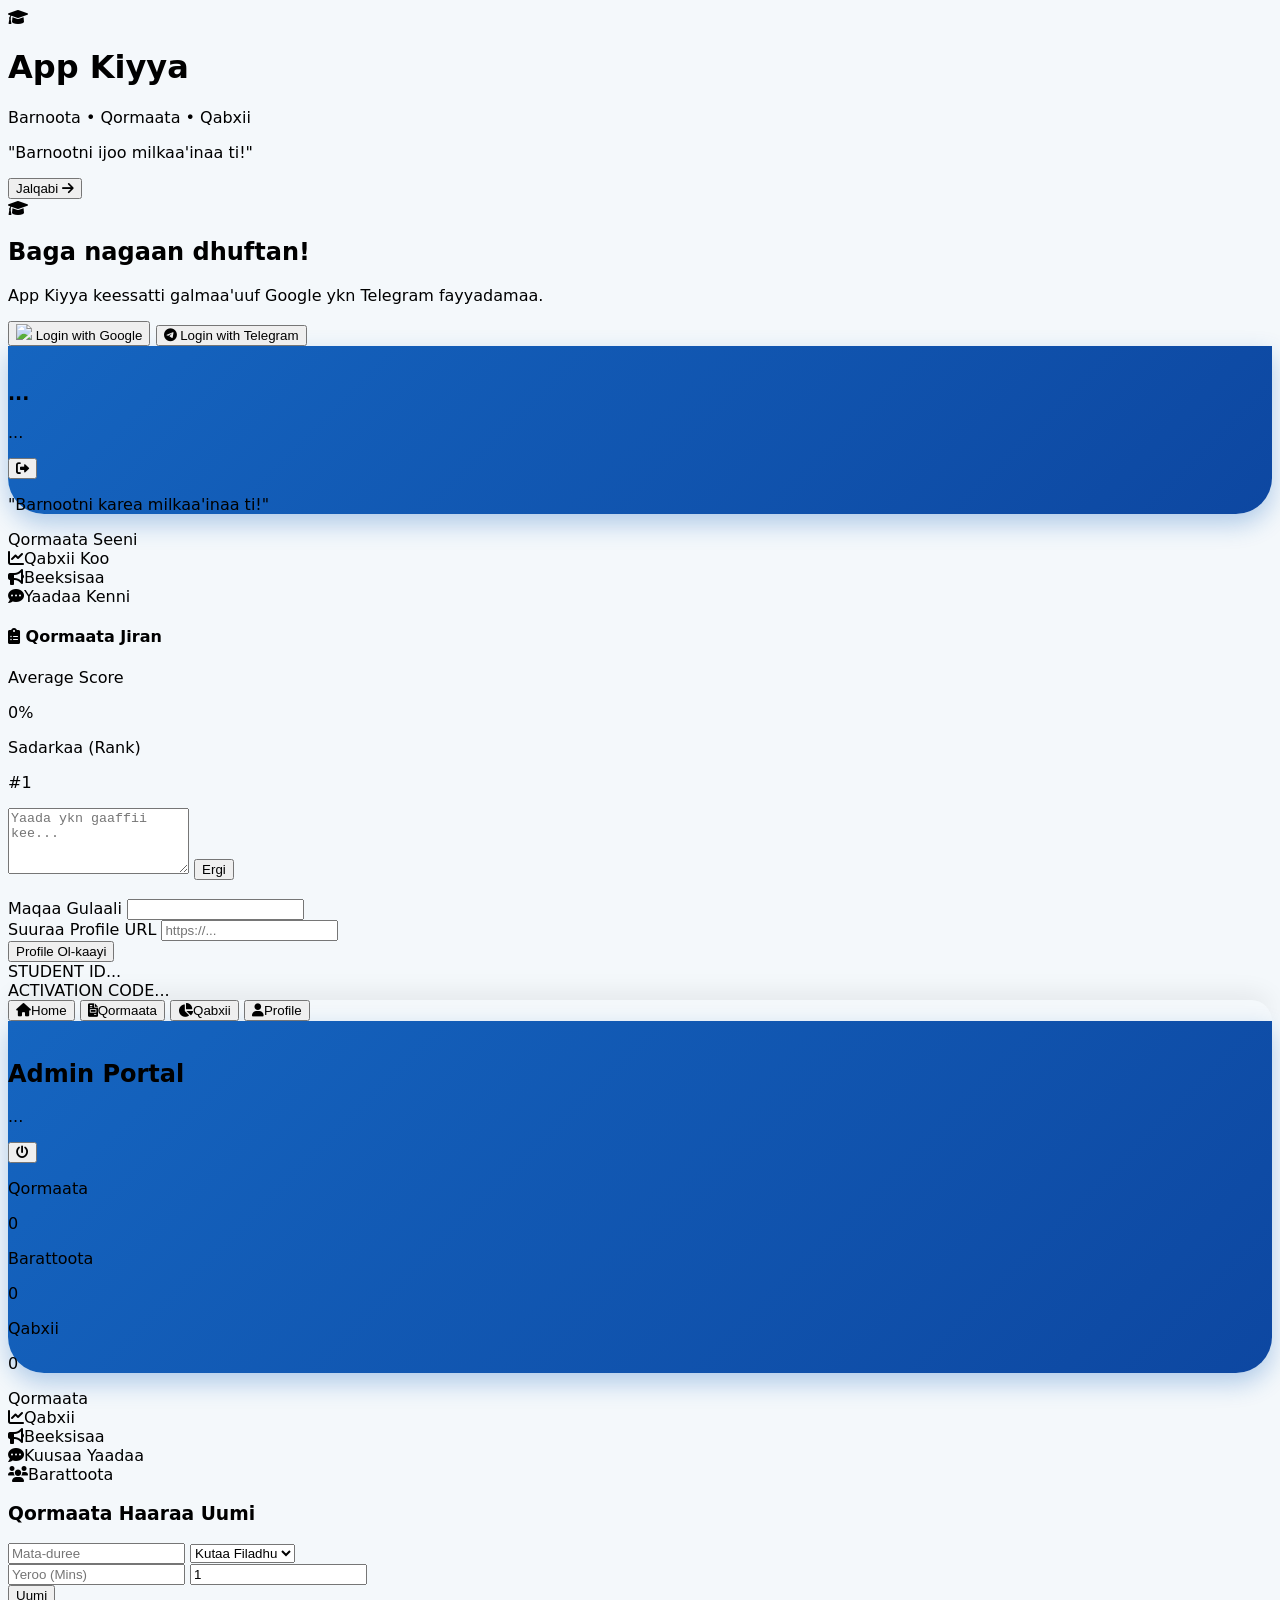
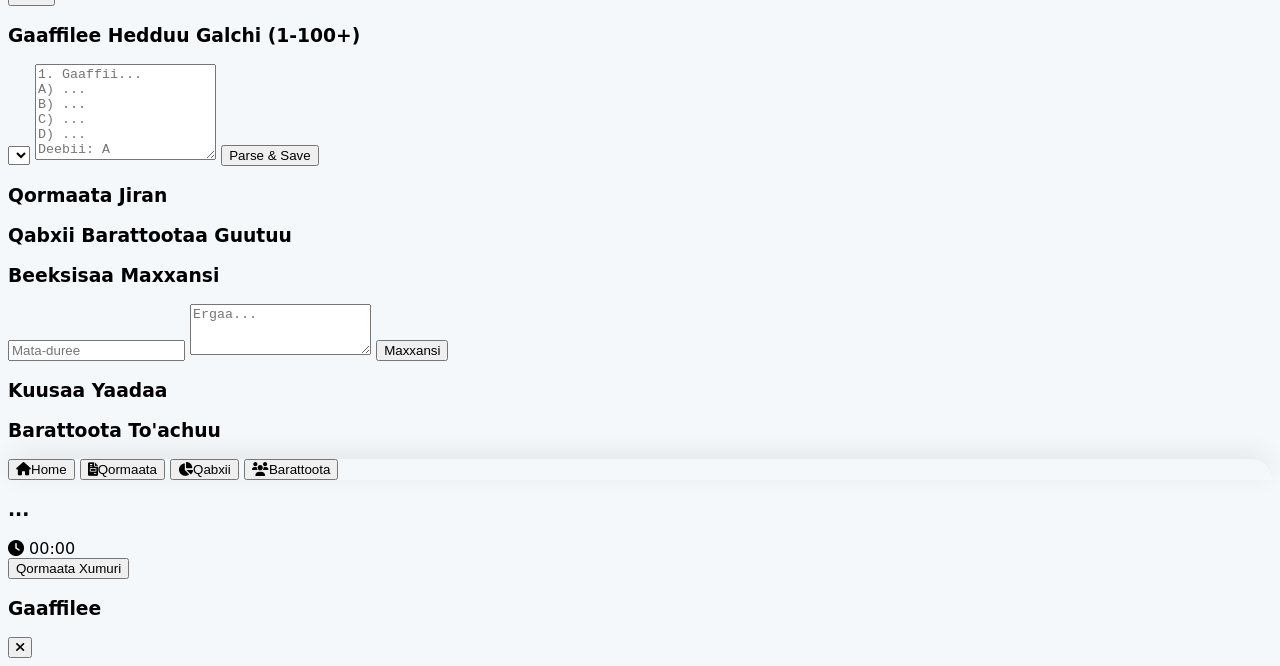
==== commit 47aa765e: "Enhance styling and layout in index.html Added custom styles and improved layout for various compone" ====
--- a/index.html
+++ b/index.html
@@ -7,11 +7,20 @@
     <script src="https://cdn.tailwindcss.com"></script>
     <script src="https://cdn.jsdelivr.net/npm/@supabase/supabase-js@2"></script>
     <link href="https://cdnjs.cloudflare.com/ajax/libs/font-awesome/6.0.0/css/all.min.css" rel="stylesheet">
-    <link rel="stylesheet" href="style.css">
+    <style>
+        :root { --primary-blue: #1565C0; }
+        body { background-color: #f4f8fb; font-family: system-ui, sans-serif; }
+        .header-banner { background: linear-gradient(135deg, #1565C0 0%, #0d47a1 100%); border-bottom-left-radius: 36px; border-bottom-right-radius: 36px; box-shadow: 0 10px 25px rgba(21,101,192,0.3); }
+        .card-grid-item { border-radius: 24px; transition: transform 0.15s ease; cursor: pointer; }
+        .card-grid-item:active { transform: scale(0.95); }
+        .bottom-nav { border-top-left-radius: 28px; border-top-right-radius: 28px; box-shadow: 0 -6px 25px rgba(0,0,0,0.08); }
+        .app-view-container { animation: fadeIn 0.2s ease-in-out; }
+        @keyframes fadeIn { from { opacity: 0; transform: translateY(4px); } to { opacity: 1; transform: translateY(0); } }
+    </style>
 </head>
-<body class="bg-[#f4f8fb] text-slate-800 font-sans min-h-screen">
-
-    <!-- 1. START / SPLASH SCREEN -->
+<body class="text-slate-800 min-h-screen">
+
+    <!-- 1. SPLASH / START SCREEN -->
     <div id="splash-screen" class="fixed inset-0 bg-gradient-to-br from-[#1565C0] to-[#0d47a1] z-[100] flex flex-col items-center justify-between p-8 text-white">
         <div class="my-auto text-center flex flex-col items-center">
             <div class="w-32 h-32 bg-white/10 rounded-3xl p-4 flex items-center justify-center mb-6 backdrop-blur-md border border-white/20 shadow-2xl">
@@ -19,7 +28,7 @@
                     <i class="fa-solid fa-graduation-cap text-[#1565C0] text-5xl"></i>
                 </div>
             </div>
-            <h1 class="text-3xl font-black mb-2 tracking-wide">App Kiyya</h1>
+            <h1 class="text-3xl font-black mb-2">App Kiyya</h1>
             <p class="text-indigo-100 text-sm font-medium">Barnoota • Qormaata • Qabxii</p>
             <div class="mt-8 bg-white/10 px-6 py-3 rounded-full border border-white/20 backdrop-blur-md">
                 <p class="text-xs font-semibold italic">"Barnootni ijoo milkaa'inaa ti!"</p>
@@ -30,7 +39,7 @@
         </button>
     </div>
 
-    <!-- 2. LOGIN SCREEN (Google & Telegram - EXACT MATCH) -->
+    <!-- 2. LOGIN SCREEN -->
     <div id="auth-screen" class="hidden min-h-screen bg-white flex flex-col items-center justify-center p-6">
         <div class="w-full max-w-sm flex flex-col items-center text-center space-y-6">
             <div class="w-24 h-24 bg-gradient-to-br from-[#1565C0] to-[#0d47a1] text-white rounded-3xl flex items-center justify-center shadow-xl shadow-blue-200">
@@ -40,15 +49,12 @@
                 <h2 class="text-2xl font-black text-slate-900">Baga nagaan dhuftan!</h2>
                 <p class="text-slate-400 text-xs mt-1 px-4">App Kiyya keessatti galmaa'uuf Google ykn Telegram fayyadamaa.</p>
             </div>
-
             <div class="w-full space-y-3 pt-2">
                 <button id="btn-google-login" onclick="loginWithGoogle()" class="w-full py-4 px-6 border-2 border-slate-200 rounded-2xl flex items-center justify-center gap-3 font-bold text-slate-700 shadow-sm hover:bg-slate-50 active:scale-95 transition cursor-pointer bg-white">
-                    <img src="https://www.svgrepo.com/show/475656/google-color.svg" class="w-6 h-6"> 
-                    <span>Login with Google</span>
+                    <img src="https://www.svgrepo.com/show/475656/google-color.svg" class="w-6 h-6"> <span>Login with Google</span>
                 </button>
                 <button onclick="alert('Telegram Login demo qofa. Google-n seenii!')" class="w-full py-4 px-6 bg-[#2fa3d8] text-white rounded-2xl flex items-center justify-center gap-3 font-bold text-sm shadow-md active:scale-95 transition cursor-pointer">
-                    <i class="fa-brands fa-telegram text-xl"></i>
-                    <span>Login with Telegram</span>
+                    <i class="fa-brands fa-telegram text-xl"></i> <span>Login with Telegram</span>
                 </button>
             </div>
         </div>
@@ -59,15 +65,13 @@
         <header class="header-banner text-white px-6 pt-8 pb-10">
             <div class="flex justify-between items-center mb-4">
                 <div class="flex items-center gap-3">
-                    <img id="student-avatar" src="https://ui-avatars.com/api/?name=Student" class="w-12 h-12 rounded-2xl border-2 border-white/20 object-cover">
+                    <img id="student-avatar" src="" class="w-12 h-12 rounded-2xl border-2 border-white/20 object-cover">
                     <div>
                         <h3 id="student-name-display" class="font-black text-base leading-tight">...</h3>
                         <p id="student-email-display" class="text-[11px] text-indigo-200 font-mono">...</p>
                     </div>
                 </div>
-                <button onclick="logoutUser()" class="w-9 h-9 bg-white/10 rounded-xl flex items-center justify-center text-rose-200 hover:bg-white/20 transition">
-                    <i class="fa-solid fa-right-from-bracket text-sm"></i>
-                </button>
+                <button onclick="logoutUser()" class="w-9 h-9 bg-white/10 rounded-xl flex items-center justify-center text-rose-200 hover:bg-white/20 transition"><i class="fa-solid fa-right-from-bracket text-sm"></i></button>
             </div>
             <div class="bg-white/10 p-3 rounded-2xl border border-white/15 backdrop-blur-md">
                 <p class="text-xs text-indigo-100 font-medium italic">"Barnootni karea milkaa'inaa ti!"</p>
@@ -77,22 +81,10 @@
         <!-- Student Views -->
         <div id="view-student-home" class="app-view-container px-6 mt-6 space-y-6">
             <div class="grid grid-cols-2 gap-4">
-                <div onclick="switchStudentView('exams')" class="card-grid-item bg-[#7b1fa2] text-white p-5 shadow-lg flex flex-col items-center text-center">
-                    <i class="fa-solid fa-file-pen text-2xl mb-2"></i>
-                    <span class="font-bold text-sm">Qormaata Seeni</span>
-                </div>
-                <div onclick="switchStudentView('results')" class="card-grid-item bg-[#2e7d32] text-white p-5 shadow-lg flex flex-col items-center text-center">
-                    <i class="fa-solid fa-chart-line text-2xl mb-2"></i>
-                    <span class="font-bold text-sm">Qabxii Koo</span>
-                </div>
-                <div onclick="switchStudentView('notice')" class="card-grid-item bg-[#ef6c00] text-white p-5 shadow-lg flex flex-col items-center text-center">
-                    <i class="fa-solid fa-bullhorn text-2xl mb-2"></i>
-                    <span class="font-bold text-sm">Beeksisaa</span>
-                </div>
-                <div onclick="switchStudentView('feedback')" class="card-grid-item bg-[#c2185b] text-white p-5 shadow-lg flex flex-col items-center text-center">
-                    <i class="fa-solid fa-comment-dots text-2xl mb-2"></i>
-                    <span class="font-bold text-sm">Yaadaa Kenni</span>
-                </div>
+                <div onclick="switchStudentView('exams')" class="card-grid-item bg-[#7b1fa2] text-white p-5 shadow-lg flex flex-col items-center text-center"><i class="fa-solid fa-file-pen text-2xl mb-2"></i><span class="font-bold text-sm">Qormaata Seeni</span></div>
+                <div onclick="switchStudentView('results')" class="card-grid-item bg-[#2e7d32] text-white p-5 shadow-lg flex flex-col items-center text-center"><i class="fa-solid fa-chart-line text-2xl mb-2"></i><span class="font-bold text-sm">Qabxii Koo</span></div>
+                <div onclick="switchStudentView('notice')" class="card-grid-item bg-[#ef6c00] text-white p-5 shadow-lg flex flex-col items-center text-center"><i class="fa-solid fa-bullhorn text-2xl mb-2"></i><span class="font-bold text-sm">Beeksisaa</span></div>
+                <div onclick="switchStudentView('feedback')" class="card-grid-item bg-[#c2185b] text-white p-5 shadow-lg flex flex-col items-center text-center"><i class="fa-solid fa-comment-dots text-2xl mb-2"></i><span class="font-bold text-sm">Yaadaa Kenni</span></div>
             </div>
         </div>
 
@@ -103,22 +95,14 @@
 
         <div id="view-student-results" class="app-view-container hidden px-6 mt-6 space-y-4">
             <div class="grid grid-cols-2 gap-3">
-                <div class="bg-white p-4 rounded-3xl border border-slate-200 shadow-sm text-center">
-                    <p class="text-[10px] font-bold text-slate-400 uppercase">Average Score</p>
-                    <p id="student-avg-score" class="text-xl font-black text-[#2e7d32]">0%</p>
-                </div>
-                <div class="bg-white p-4 rounded-3xl border border-slate-200 shadow-sm text-center">
-                    <p class="text-[10px] font-bold text-slate-400 uppercase">Sadarkaa (Rank)</p>
-                    <p id="student-rank" class="text-xl font-black text-[#1565C0]">#1</p>
-                </div>
+                <div class="bg-white p-4 rounded-3xl border border-slate-200 shadow-sm text-center"><p class="text-[10px] font-bold text-slate-400 uppercase">Average Score</p><p id="student-avg-score" class="text-xl font-black text-[#2e7d32]">0%</p></div>
+                <div class="bg-white p-4 rounded-3xl border border-slate-200 shadow-sm text-center"><p class="text-[10px] font-bold text-slate-400 uppercase">Sadarkaa (Rank)</p><p id="student-rank" class="text-xl font-black text-[#1565C0]">#1</p></div>
             </div>
             <div id="results-list" class="space-y-3"></div>
         </div>
 
-        <div id="view-student-notice" class="app-view-container hidden px-6 mt-6 space-y-4">
-            <div id="notices-list" class="space-y-3"></div>
-        </div>
-
+        <div id="view-student-notice" class="app-view-container hidden px-6 mt-6 space-y-4"><div id="notices-list" class="space-y-3"></div></div>
+        
         <div id="view-student-feedback" class="app-view-container hidden px-6 mt-6 space-y-4">
             <div class="bg-white p-5 rounded-3xl border border-slate-200 shadow-sm space-y-3">
                 <textarea id="feedback-msg" rows="4" placeholder="Yaada ykn gaaffii kee..." class="w-full p-3 bg-slate-50 border rounded-2xl text-xs outline-none"></textarea>
@@ -129,10 +113,18 @@
         <div id="view-student-profile" class="app-view-container hidden px-6 mt-6 space-y-4">
             <div class="bg-white p-6 rounded-3xl border border-slate-200 shadow-sm space-y-4 text-center">
                 <img id="profile-card-avatar" src="" class="w-20 h-20 rounded-full border-4 border-[#1565C0] mx-auto object-cover">
-                <h3 id="profile-card-name" class="font-black text-lg">...</h3>
+                <div class="space-y-1">
+                    <label class="text-[10px] font-bold text-slate-400">Maqaa Gulaali</label>
+                    <input type="text" id="edit-profile-name" class="w-full p-2.5 bg-slate-50 border rounded-xl text-center text-sm font-black outline-none">
+                </div>
+                <div class="space-y-1 text-left">
+                    <label class="text-[10px] font-bold text-slate-400">Suuraa Profile URL</label>
+                    <input type="text" id="edit-profile-avatar" placeholder="https://..." class="w-full p-2.5 bg-slate-50 border rounded-xl text-xs outline-none">
+                </div>
+                <button onclick="updateProfile()" class="w-full bg-[#1565C0] text-white font-bold py-3 rounded-xl text-xs shadow-md">Profile Ol-kaayi</button>
                 <div class="grid grid-cols-2 gap-2 text-left bg-slate-50 p-4 rounded-2xl font-mono text-xs">
                     <div><span class="text-[10px] text-slate-400 block font-sans">STUDENT ID</span><span id="profile-student-id" class="font-black text-[#1565C0]">...</span></div>
-                    <div><span class="text-[10px] text-slate-400 block font-sans">CODE</span><span id="profile-act-code" class="font-black text-emerald-600">...</span></div>
+                    <div><span class="text-[10px] text-slate-400 block font-sans">ACTIVATION CODE</span><span id="profile-act-code" class="font-black text-emerald-600">...</span></div>
                 </div>
             </div>
         </div>
@@ -156,9 +148,7 @@
                         <p id="admin-email" class="text-[11px] text-indigo-200 font-mono">...</p>
                     </div>
                 </div>
-                <button onclick="logoutUser()" class="bg-white/10 hover:bg-white/20 px-3 py-1.5 rounded-xl text-xs font-bold transition">
-                    <i class="fa-solid fa-power-off text-rose-300"></i>
-                </button>
+                <button onclick="logoutUser()" class="bg-white/10 hover:bg-white/20 px-3 py-1.5 rounded-xl text-xs font-bold transition"><i class="fa-solid fa-power-off text-rose-300"></i></button>
             </div>
             <div class="grid grid-cols-3 gap-2 mt-4">
                 <div class="bg-white/10 p-3 rounded-2xl text-center"><p class="text-[9px] text-indigo-200 uppercase">Qormaata</p><p id="stat-exams" class="text-lg font-black">0</p></div>
@@ -185,7 +175,10 @@
                 <select id="new-exam-category" class="w-full px-3 py-3 bg-slate-50 border rounded-xl text-xs outline-none">
                     <option value="General">Kutaa Filadhu</option><option value="Grade 9-10">Kutaa 9-10</option><option value="Grade 11-12">Kutaa 11-12</option>
                 </select>
-                <input type="number" id="new-exam-duration" placeholder="Yeroo (Mins)" class="w-full px-4 py-3 bg-slate-50 border rounded-xl text-xs outline-none">
+                <div class="grid grid-cols-2 gap-2">
+                    <input type="number" id="new-exam-duration" placeholder="Yeroo (Mins)" class="w-full px-4 py-3 bg-slate-50 border rounded-xl text-xs outline-none">
+                    <input type="number" id="new-exam-attempts" value="1" placeholder="Attempts" class="w-full px-4 py-3 bg-slate-50 border rounded-xl text-xs outline-none">
+                </div>
                 <button onclick="createExam()" class="w-full bg-[#1565C0] text-white font-bold py-3 rounded-xl text-xs shadow-md">Uumi</button>
             </div>
             <div class="bg-white p-6 rounded-3xl border shadow-sm space-y-3">
@@ -198,7 +191,7 @@
         </div>
 
         <div id="view-admin-results" class="app-view-container hidden px-6 mt-6 max-w-5xl mx-auto space-y-6">
-            <div class="bg-white p-6 rounded-3xl border shadow-sm space-y-4"><h3 class="font-bold text-sm">Qabxii & Sadarkaa</h3><div id="results-table" class="space-y-2"></div></div>
+            <div class="bg-white p-6 rounded-3xl border shadow-sm space-y-4"><h3 class="font-bold text-sm">Qabxii Barattootaa Guutuu</h3><div id="results-table" class="space-y-2"></div></div>
         </div>
 
         <div id="view-admin-notices" class="app-view-container hidden px-6 mt-6 max-w-5xl mx-auto space-y-6">
@@ -215,10 +208,7 @@
         </div>
 
         <div id="view-admin-students" class="app-view-container hidden px-6 mt-6 max-w-5xl mx-auto space-y-6">
-            <div class="bg-white p-6 rounded-3xl border shadow-sm space-y-4">
-                <div class="flex justify-between items-center"><h3 class="font-bold text-sm">Barattoota To'achuu</h3></div>
-                <div id="students-table" class="space-y-2"></div>
-            </div>
+            <div class="bg-white p-6 rounded-3xl border shadow-sm space-y-4"><h3 class="font-bold text-sm">Barattoota To'achuu</h3><div id="students-table" class="space-y-2"></div></div>
         </div>
 
         <nav class="fixed bottom-0 left-0 right-0 bg-white h-20 flex items-center justify-around px-4 bottom-nav border-t z-40">
@@ -298,7 +288,6 @@
                 const userAvatar = user.user_metadata?.avatar_url || `https://ui-avatars.com/api/?name=${encodeURIComponent(userName)}`;
 
                 if (ADMIN_EMAILS.includes(userEmail)) {
-                    // ADMIN ROUTING
                     document.getElementById('splash-screen').classList.add('hidden');
                     document.getElementById('auth-screen').classList.add('hidden');
                     document.getElementById('admin-main').classList.remove('hidden');
@@ -307,7 +296,6 @@
                     document.getElementById('admin-avatar').src = userAvatar;
                     loadAdminData();
                 } else {
-                    // STUDENT ROUTING
                     let { data: existing } = await db.from('exam_students').select('*').eq('id', user.id).single();
                     if (!existing) {
                         const stuId = "STU-" + Math.floor(1000 + Math.random() * 9000);
@@ -316,6 +304,7 @@
                             id: user.id,
                             full_name: userName,
                             email: userEmail,
+                            avatar_url: userAvatar,
                             is_allowed: true,
                             student_code: stuId,
                             activation_code: actCode
@@ -327,7 +316,7 @@
                         id: user.id, 
                         full_name: existing?.full_name || userName, 
                         email: userEmail, 
-                        avatar: userAvatar,
+                        avatar: existing?.avatar_url || userAvatar,
                         stuCode: existing?.student_code || ("STU-" + user.id.substring(0,4)),
                         actCode: existing?.activation_code || "ACT-974585"
                     };
@@ -380,10 +369,22 @@
             document.getElementById('profile-card-avatar').src = currentStudent.avatar;
             document.getElementById('profile-student-id').textContent = currentStudent.stuCode;
             document.getElementById('profile-act-code').textContent = currentStudent.actCode;
+            document.getElementById('edit-profile-name').value = currentStudent.full_name;
+            document.getElementById('edit-profile-avatar').value = currentStudent.avatar;
 
             loadStudentExams();
             loadStudentResults();
             loadStudentNotices();
+        }
+
+        async function updateProfile() {
+            const newName = document.getElementById('edit-profile-name').value.trim();
+            const newAvatar = document.getElementById('edit-profile-avatar').value.trim();
+            if (!newName) return alert("Maqaa guuti!");
+
+            await db.from('exam_students').update({ full_name: newName, avatar_url: newAvatar || currentStudent.avatar }).eq('id', currentStudent.id);
+            alert("🎉 Profile kee jijjiirameera!");
+            window.location.reload();
         }
 
         async function loadStudentExams() {
@@ -403,12 +404,22 @@
                             <h5 class="font-black text-slate-900 text-sm">${e.title}</h5>
                             <p class="text-xs text-slate-400 mt-1"><i class="fa-solid fa-clock"></i> ${e.duration_minutes} Mins</p>
                         </div>
-                        <button onclick="startExam('${e.id}', '${encodeURIComponent(e.title)}', ${e.duration_minutes})" class="bg-[#1565C0] text-white px-5 py-2.5 rounded-2xl text-xs font-extrabold shadow-md cursor-pointer">Jalqabi</button>
+                        <button onclick="checkAndStartExam('${e.id}', '${encodeURIComponent(e.title)}', ${e.duration_minutes})" class="bg-[#1565C0] text-white px-5 py-2.5 rounded-2xl text-xs font-extrabold shadow-md cursor-pointer">Jalqabi</button>
                     </div>
                 `).join('');
             } else {
                 list.innerHTML = `<p class="text-slate-400 text-xs text-center py-6">Qormaanni hin jiru.</p>`;
             }
+        }
+
+        async function checkAndStartExam(examId, titleEncoded, duration) {
+            // Check if already taken
+            const { data: taken } = await db.from('exam_results').select('*').eq('student_id', currentStudent.id).eq('exam_id', examId).single();
+            if (taken) {
+                alert("⚠️ Qormaata kana kanaan dura xumurteetta! Irra deebi'ee qoramuu hin dandeessu.");
+                return;
+            }
+            startExam(examId, titleEncoded, duration);
         }
 
         async function loadStudentResults() {
@@ -419,7 +430,7 @@
                 document.getElementById('student-avg-score').textContent = (total / res.length).toFixed(1) + "%";
                 list.innerHTML = res.map(r => `
                     <div class="bg-white p-4 rounded-2xl border flex justify-between items-center text-sm shadow-sm">
-                        <div><p class="font-black text-slate-900">${r.exam_tests?.title || 'Exam'}</p><span class="text-[10px] text-slate-400">${new Date(r.completed_at).toLocaleDateString()}</span></div>
+                        <div><p class="font-black text-slate-900">${r.exam_tests?.title || 'Exam'}</p><span class="text-[10px] text-slate-400">Argate: ${r.correct_answers} | Dhabe: ${r.wrong_answers}</span></div>
                         <span class="font-black text-[#2e7d32] text-base bg-green-50 px-3 py-1 rounded-xl border">${r.score.toFixed(1)}%</span>
                     </div>
                 `).join('');
@@ -451,7 +462,7 @@
             document.getElementById('feedback-msg').value = '';
         }
 
-        window.startExam = async function(examId, titleEncoded, duration) {
+        function startExam(examId, titleEncoded, duration) {
             activeExamId = examId; answers = {};
             const title = decodeURIComponent(titleEncoded);
             document.getElementById('exam-active-title').textContent = title;
@@ -466,32 +477,43 @@
                 sec--;
             }, 1000);
 
-            const { data: qList } = await db.from('exam_questions').select('*').eq('exam_id', examId);
-            activeQuestions = qList || [];
-            const cont = document.getElementById('questions-active-list');
-            if (activeQuestions.length > 0) {
-                cont.innerHTML = activeQuestions.map((q, i) => `
-                    <div class="p-4 border rounded-2xl bg-slate-50 space-y-2 text-xs">
-                        <p class="font-bold text-slate-900">${i+1}. ${q.question_text}</p>
-                        <div class="space-y-1.5 pt-1">
-                            <label class="p-2.5 bg-white border rounded-xl flex items-center gap-2 cursor-pointer"><input type="radio" name="q-${q.id}" value="A" onchange="answers['${q.id}']='A'"> A) ${q.option_a}</label>
-                            <label class="p-2.5 bg-white border rounded-xl flex items-center gap-2 cursor-pointer"><input type="radio" name="q-${q.id}" value="B" onchange="answers['${q.id}']='B'"> B) ${q.option_b}</label>
-                            <label class="p-2.5 bg-white border rounded-xl flex items-center gap-2 cursor-pointer"><input type="radio" name="q-${q.id}" value="C" onchange="answers['${q.id}']='C'"> C) ${q.option_c}</label>
-                            <label class="p-2.5 bg-white border rounded-xl flex items-center gap-2 cursor-pointer"><input type="radio" name="q-${q.id}" value="D" onchange="answers['${q.id}']='D'"> D) ${q.option_d}</label>
+            db.from('exam_questions').select('*').eq('exam_id', examId).then(({ data: qList }) => {
+                activeQuestions = qList || [];
+                const cont = document.getElementById('questions-active-list');
+                if (activeQuestions.length > 0) {
+                    cont.innerHTML = activeQuestions.map((q, i) => `
+                        <div class="p-4 border rounded-2xl bg-slate-50 space-y-2 text-xs">
+                            <p class="font-bold text-slate-900">${i+1}. ${q.question_text}</p>
+                            <div class="space-y-1.5 pt-1">
+                                <label class="p-2.5 bg-white border rounded-xl flex items-center gap-2 cursor-pointer"><input type="radio" name="q-${q.id}" value="A" onchange="answers['${q.id}']='A'"> A) ${q.option_a}</label>
+                                <label class="p-2.5 bg-white border rounded-xl flex items-center gap-2 cursor-pointer"><input type="radio" name="q-${q.id}" value="B" onchange="answers['${q.id}']='B'"> B) ${q.option_b}</label>
+                                <label class="p-2.5 bg-white border rounded-xl flex items-center gap-2 cursor-pointer"><input type="radio" name="q-${q.id}" value="C" onchange="answers['${q.id}']='C'"> C) ${q.option_c}</label>
+                                <label class="p-2.5 bg-white border rounded-xl flex items-center gap-2 cursor-pointer"><input type="radio" name="q-${q.id}" value="D" onchange="answers['${q.id}']='D'"> D) ${q.option_d}</label>
+                            </div>
                         </div>
-                    </div>
-                `).join('');
-            }
-        };
+                    `).join('');
+                }
+            });
+        }
 
         async function submitExam() {
             if (examTimer) clearInterval(examTimer);
             let correct = 0;
             activeQuestions.forEach(q => { if (answers[q.id] === q.correct_option) correct++; });
+            const wrong = activeQuestions.length - correct;
             const score = activeQuestions.length > 0 ? (correct / activeQuestions.length) * 100 : 0;
             
-            await db.from('exam_results').upsert([{ student_id: currentStudent.id, exam_id: activeExamId, student_name: currentStudent.full_name, score: score, total_questions: activeQuestions.length, correct_answers: correct }], { onConflict: 'student_id,exam_id' });
-            alert("🎉 Qabxii: " + score.toFixed(1) + "%");
+            await db.from('exam_results').upsert([{ 
+                student_id: currentStudent.id, 
+                exam_id: activeExamId, 
+                student_name: currentStudent.full_name, 
+                score: score, 
+                total_questions: activeQuestions.length, 
+                correct_answers: correct,
+                wrong_answers: wrong
+            }], { onConflict: 'student_id,exam_id' });
+
+            alert("🎉 Qabxii: " + score.toFixed(1) + "%\nSirrii: " + correct + " | Dogoggora: " + wrong);
             window.location.reload();
         }
 
@@ -503,8 +525,9 @@
             const title = document.getElementById('new-exam-title').value.trim();
             const category = document.getElementById('new-exam-category').value;
             const duration = document.getElementById('new-exam-duration').value;
+            const attempts = document.getElementById('new-exam-attempts').value;
             if (!title || !duration) return alert("Guuti!");
-            await db.from('exam_tests').insert([{ title, category, duration_minutes: parseInt(duration) }]);
+            await db.from('exam_tests').insert([{ title, category, duration_minutes: parseInt(duration), max_attempts: parseInt(attempts) }]);
             alert("🎉 Qormaanni Uumameera!"); loadAdminData();
         }
         async function loadExamsForSelect() {
@@ -514,7 +537,7 @@
         }
         async function loadAdminExamsList() {
             const { data } = await db.from('exam_tests').select('*').order('created_at', { ascending: false });
-            document.getElementById('exams-admin-list').innerHTML = data ? data.map(e => `<div class="flex justify-between p-3 border rounded-2xl bg-slate-50 text-xs"><span>${e.title}</span><button onclick="deleteExam('${e.id}')" class="text-rose-600 font-bold">Haqi</button></div>`).join('') : '';
+            document.getElementById('exams-admin-list').innerHTML = data ? data.map(e => `<div class="flex justify-between p-3 border rounded-2xl bg-slate-50 text-xs"><span>${e.title} (${e.duration_minutes} Mins)</span><button onclick="deleteExam('${e.id}')" class="text-rose-600 font-bold">Haqi</button></div>`).join('') : '';
             document.getElementById('stat-exams').textContent = data ? data.length : 0;
         }
         async function deleteExam(id) { await db.from('exam_tests').delete().eq('id', id); loadAdminData(); }
@@ -546,13 +569,29 @@
             await db.from('exam_notices').insert([{ title, message: msg }]); alert("🎉 Maxxanfameera!");
         }
         async function loadAdminResults() {
-            const { data } = await db.from('exam_results').select('*, exam_tests(title)').order('score', { ascending: false });
-            document.getElementById('results-table').innerHTML = data ? data.map(r => `<div class="flex justify-between p-3 border rounded-2xl bg-slate-50 text-xs"><span>${r.student_name} (${r.exam_tests?.title})</span><span class="font-bold text-[#2e7d32]">${r.score.toFixed(1)}%</span></div>`).join('') : '';
+            const { data } = await db.from('exam_results').select('*, exam_tests(title), exam_students(email)').order('score', { ascending: false });
+            document.getElementById('results-table').innerHTML = data ? data.map((r, i) => `
+                <div class="p-3 border rounded-2xl bg-slate-50 text-xs space-y-1">
+                    <div class="flex justify-between font-bold">
+                        <span>#${i+1} ${r.student_name} (${r.exam_tests?.title || 'Exam'})</span>
+                        <span class="text-[#2e7d32]">${r.score.toFixed(1)}%</span>
+                    </div>
+                    <p class="text-[10px] text-slate-500">Email: ${r.exam_students?.email || 'N/A'} | Sirrii: ${r.correct_answers} | Dhabe: ${r.wrong_answers}</p>
+                </div>
+            `).join('') : '';
             document.getElementById('stat-results').textContent = data ? data.length : 0;
         }
         async function loadAdminStudents() {
             const { data } = await db.from('exam_students').select('*');
-            document.getElementById('students-table').innerHTML = data ? data.map(s => `<div class="flex justify-between p-3 border rounded-2xl bg-slate-50 text-xs"><span>${s.full_name} (${s.student_code})</span></div>`).join('') : '';
+            document.getElementById('students-table').innerHTML = data ? data.map(s => `
+                <div class="flex items-center gap-3 p-3 border rounded-2xl bg-slate-50 text-xs">
+                    <img src="${s.avatar_url || 'https://ui-avatars.com/api/?name=User'}" class="w-10 h-10 rounded-xl object-cover">
+                    <div>
+                        <p class="font-bold text-slate-900">${s.full_name} <span class="text-indigo-600 font-mono">(${s.student_code})</span></p>
+                        <p class="text-[10px] text-slate-400">${s.email} | Code: ${s.activation_code}</p>
+                    </div>
+                </div>
+            `).join('') : '';
             document.getElementById('stat-students').textContent = data ? data.length : 0;
         }
         async function loadFeedbacks() {
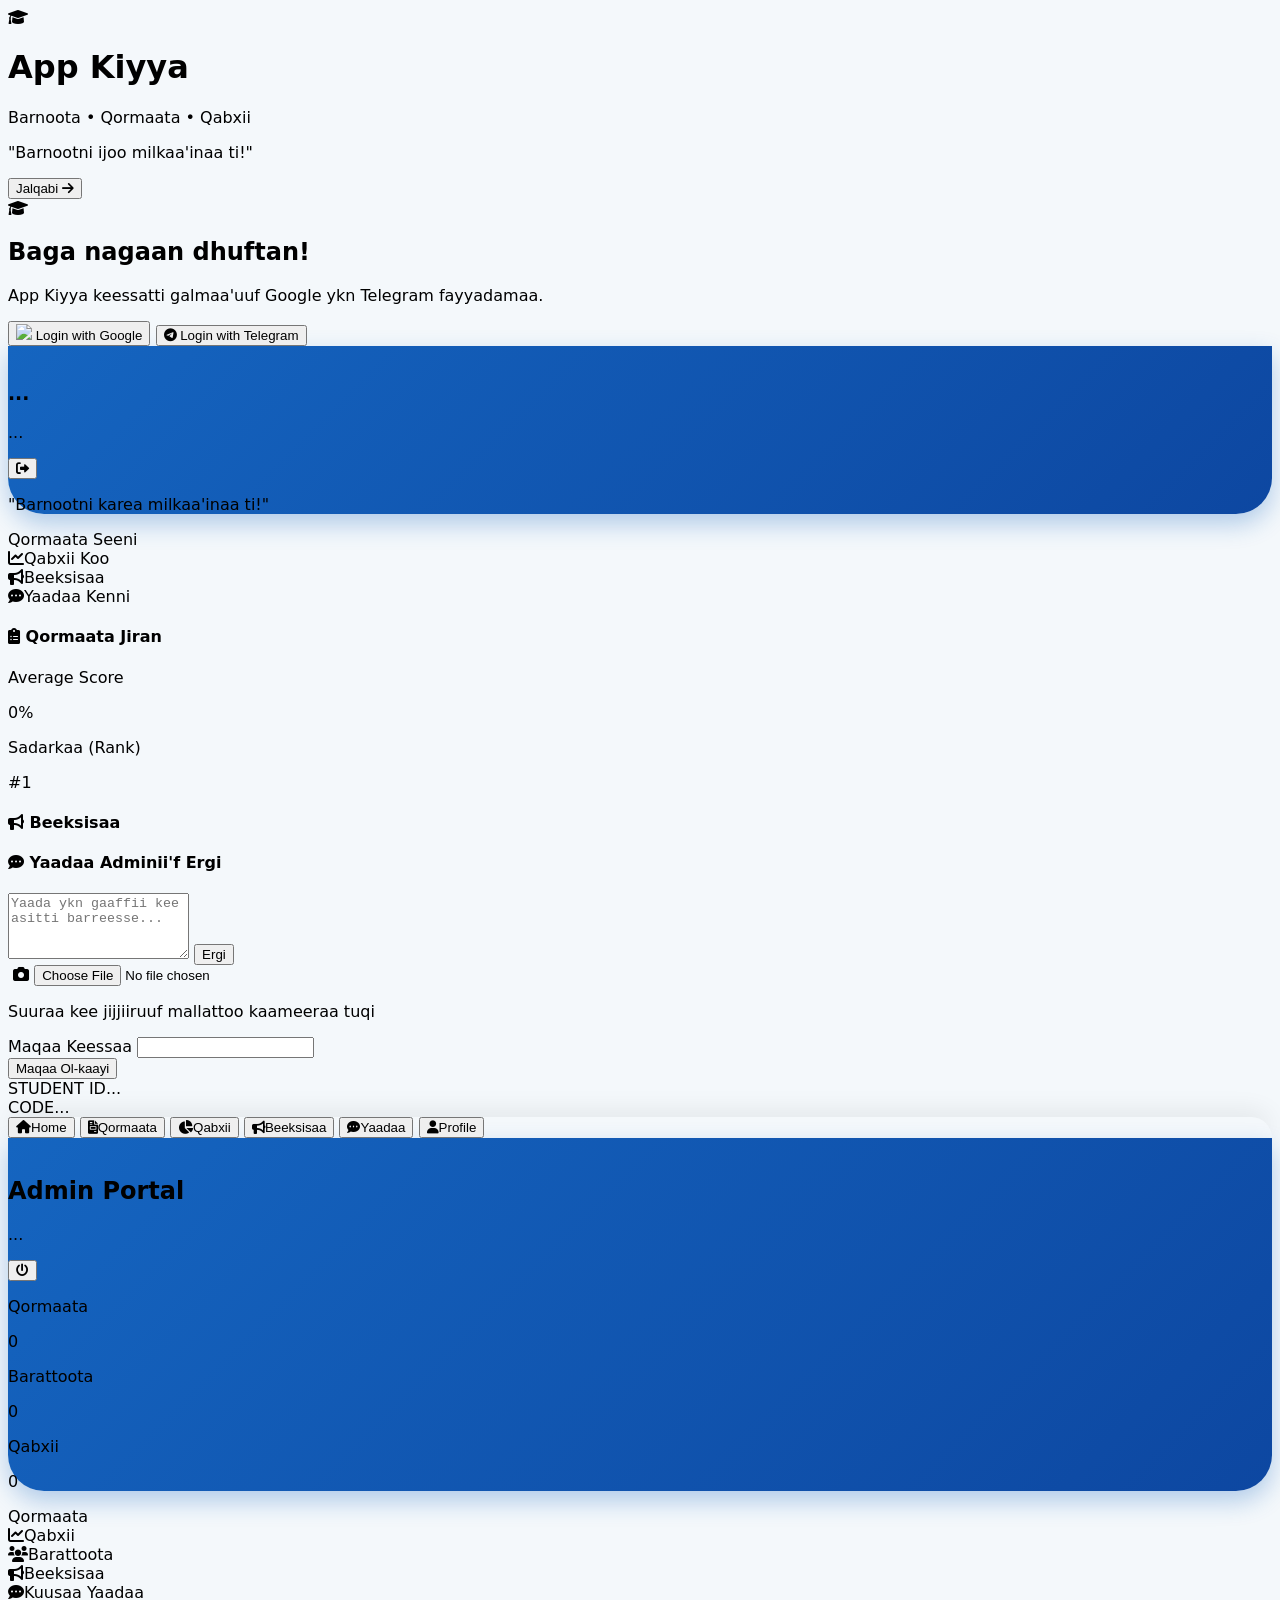
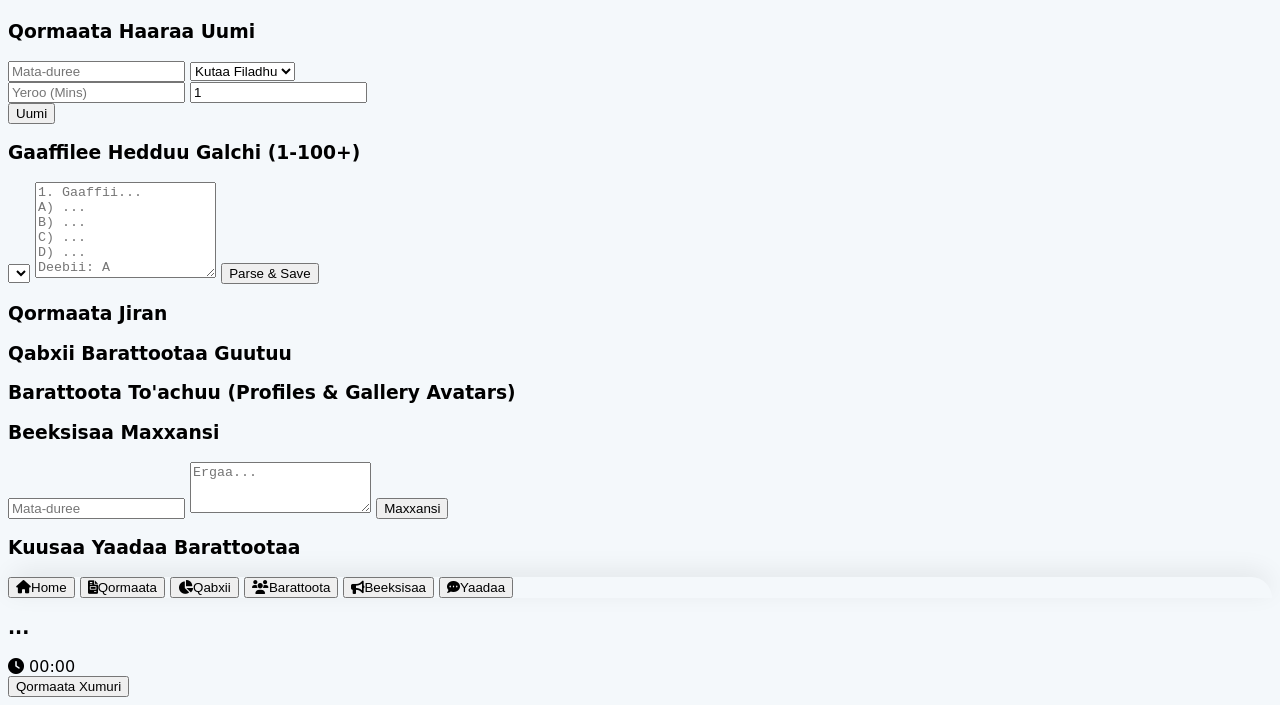
==== commit 8ed93150: "Refactor index.html for improved layout and styles Updated HTML structure and styles for student and" ====
--- a/index.html
+++ b/index.html
@@ -9,18 +9,20 @@
     <link href="https://cdnjs.cloudflare.com/ajax/libs/font-awesome/6.0.0/css/all.min.css" rel="stylesheet">
     <style>
         :root { --primary-blue: #1565C0; }
-        body { background-color: #f4f8fb; font-family: system-ui, sans-serif; }
+        body { background-color: #f4f8fb; font-family: system-ui, -apple-system, sans-serif; }
         .header-banner { background: linear-gradient(135deg, #1565C0 0%, #0d47a1 100%); border-bottom-left-radius: 36px; border-bottom-right-radius: 36px; box-shadow: 0 10px 25px rgba(21,101,192,0.3); }
         .card-grid-item { border-radius: 24px; transition: transform 0.15s ease; cursor: pointer; }
         .card-grid-item:active { transform: scale(0.95); }
         .bottom-nav { border-top-left-radius: 28px; border-top-right-radius: 28px; box-shadow: 0 -6px 25px rgba(0,0,0,0.08); }
         .app-view-container { animation: fadeIn 0.2s ease-in-out; }
         @keyframes fadeIn { from { opacity: 0; transform: translateY(4px); } to { opacity: 1; transform: translateY(0); } }
+        .no-scrollbar::-webkit-scrollbar { display: none; }
+        .no-scrollbar { -ms-overflow-style: none; scrollbar-width: none; }
     </style>
 </head>
 <body class="text-slate-800 min-h-screen">
 
-    <!-- 1. SPLASH / START SCREEN -->
+    <!-- 1. SPLASH SCREEN -->
     <div id="splash-screen" class="fixed inset-0 bg-gradient-to-br from-[#1565C0] to-[#0d47a1] z-[100] flex flex-col items-center justify-between p-8 text-white">
         <div class="my-auto text-center flex flex-col items-center">
             <div class="w-32 h-32 bg-white/10 rounded-3xl p-4 flex items-center justify-center mb-6 backdrop-blur-md border border-white/20 shadow-2xl">
@@ -65,7 +67,7 @@
         <header class="header-banner text-white px-6 pt-8 pb-10">
             <div class="flex justify-between items-center mb-4">
                 <div class="flex items-center gap-3">
-                    <img id="student-avatar" src="" class="w-12 h-12 rounded-2xl border-2 border-white/20 object-cover">
+                    <img id="student-avatar" src="" class="w-12 h-12 rounded-2xl border-2 border-white/20 object-cover bg-white">
                     <div>
                         <h3 id="student-name-display" class="font-black text-base leading-tight">...</h3>
                         <p id="student-email-display" class="text-[11px] text-indigo-200 font-mono">...</p>
@@ -101,39 +103,54 @@
             <div id="results-list" class="space-y-3"></div>
         </div>
 
-        <div id="view-student-notice" class="app-view-container hidden px-6 mt-6 space-y-4"><div id="notices-list" class="space-y-3"></div></div>
+        <div id="view-student-notice" class="app-view-container hidden px-6 mt-6 space-y-4">
+            <h4 class="font-black text-slate-800 text-sm flex items-center gap-2"><i class="fa-solid fa-bullhorn text-[#ef6c00]"></i> Beeksisaa</h4>
+            <div id="notices-list" class="space-y-3"></div>
+        </div>
         
         <div id="view-student-feedback" class="app-view-container hidden px-6 mt-6 space-y-4">
+            <h4 class="font-black text-slate-800 text-sm flex items-center gap-2"><i class="fa-solid fa-comment-dots text-[#c2185b]"></i> Yaadaa Adminii'f Ergi</h4>
             <div class="bg-white p-5 rounded-3xl border border-slate-200 shadow-sm space-y-3">
-                <textarea id="feedback-msg" rows="4" placeholder="Yaada ykn gaaffii kee..." class="w-full p-3 bg-slate-50 border rounded-2xl text-xs outline-none"></textarea>
+                <textarea id="feedback-msg" rows="4" placeholder="Yaada ykn gaaffii kee asitti barreesse..." class="w-full p-3 bg-slate-50 border rounded-2xl text-xs outline-none"></textarea>
                 <button onclick="sendFeedback()" class="w-full bg-[#c2185b] text-white font-bold py-3.5 rounded-2xl text-xs shadow-md">Ergi</button>
             </div>
         </div>
 
+        <!-- Student Profile with Gallery Upload -->
         <div id="view-student-profile" class="app-view-container hidden px-6 mt-6 space-y-4">
             <div class="bg-white p-6 rounded-3xl border border-slate-200 shadow-sm space-y-4 text-center">
-                <img id="profile-card-avatar" src="" class="w-20 h-20 rounded-full border-4 border-[#1565C0] mx-auto object-cover">
-                <div class="space-y-1">
-                    <label class="text-[10px] font-bold text-slate-400">Maqaa Gulaali</label>
-                    <input type="text" id="edit-profile-name" class="w-full p-2.5 bg-slate-50 border rounded-xl text-center text-sm font-black outline-none">
-                </div>
+                <div class="relative w-24 h-24 mx-auto">
+                    <img id="profile-card-avatar" src="" class="w-24 h-24 rounded-full border-4 border-[#1565C0] object-cover bg-slate-100 shadow-md">
+                    <label for="gallery-input" class="absolute bottom-0 right-0 bg-[#1565C0] text-white p-2 rounded-full cursor-pointer shadow-lg hover:bg-blue-800 transition">
+                        <i class="fa-solid fa-camera text-xs"></i>
+                    </label>
+                    <input type="file" id="gallery-input" accept="image/*" class="hidden" onchange="handleGalleryUpload(event)">
+                </div>
+                
+                <p class="text-[11px] text-slate-400 font-medium">Suuraa kee jijjiiruuf mallattoo kaameeraa tuqi</p>
+
                 <div class="space-y-1 text-left">
-                    <label class="text-[10px] font-bold text-slate-400">Suuraa Profile URL</label>
-                    <input type="text" id="edit-profile-avatar" placeholder="https://..." class="w-full p-2.5 bg-slate-50 border rounded-xl text-xs outline-none">
-                </div>
-                <button onclick="updateProfile()" class="w-full bg-[#1565C0] text-white font-bold py-3 rounded-xl text-xs shadow-md">Profile Ol-kaayi</button>
-                <div class="grid grid-cols-2 gap-2 text-left bg-slate-50 p-4 rounded-2xl font-mono text-xs">
-                    <div><span class="text-[10px] text-slate-400 block font-sans">STUDENT ID</span><span id="profile-student-id" class="font-black text-[#1565C0]">...</span></div>
-                    <div><span class="text-[10px] text-slate-400 block font-sans">ACTIVATION CODE</span><span id="profile-act-code" class="font-black text-emerald-600">...</span></div>
-                </div>
-            </div>
-        </div>
-
-        <nav class="fixed bottom-0 left-0 right-0 bg-white h-20 flex items-center justify-around px-4 bottom-nav border-t z-40">
-            <button onclick="switchStudentView('home')" id="snav-home" class="flex flex-col items-center text-[#1565C0] font-bold"><i class="fa-solid fa-house text-xl"></i><span class="text-[10px] mt-1">Home</span></button>
-            <button onclick="switchStudentView('exams')" id="snav-exams" class="flex flex-col items-center text-slate-400"><i class="fa-solid fa-file-invoice text-xl"></i><span class="text-[10px] mt-1">Qormaata</span></button>
-            <button onclick="switchStudentView('results')" id="snav-results" class="flex flex-col items-center text-slate-400"><i class="fa-solid fa-chart-pie text-xl"></i><span class="text-[10px] mt-1">Qabxii</span></button>
-            <button onclick="switchStudentView('profile')" id="snav-profile" class="flex flex-col items-center text-slate-400"><i class="fa-solid fa-user text-xl"></i><span class="text-[10px] mt-1">Profile</span></button>
+                    <label class="text-[10px] font-bold text-slate-500">Maqaa Keessaa</label>
+                    <input type="text" id="edit-profile-name" class="w-full p-3 bg-slate-50 border rounded-xl text-sm font-black outline-none focus:border-[#1565C0]">
+                </div>
+
+                <button onclick="saveStudentProfile()" class="w-full bg-[#1565C0] text-white font-bold py-3 rounded-xl text-xs shadow-md active:scale-95 transition">Maqaa Ol-kaayi</button>
+
+                <div class="grid grid-cols-2 gap-2 text-left bg-slate-50 p-4 rounded-2xl font-mono text-xs mt-3">
+                    <div><span class="text-[10px] text-slate-400 block font-sans font-bold">STUDENT ID</span><span id="profile-student-id" class="font-black text-[#1565C0]">...</span></div>
+                    <div><span class="text-[10px] text-slate-400 block font-sans font-bold">CODE</span><span id="profile-act-code" class="font-black text-emerald-600">...</span></div>
+                </div>
+            </div>
+        </div>
+
+        <!-- Student 6-Item Bottom Navigation Bar -->
+        <nav class="fixed bottom-0 left-0 right-0 bg-white h-20 flex items-center justify-around px-2 bottom-nav border-t z-40 overflow-x-auto no-scrollbar">
+            <button onclick="switchStudentView('home')" id="snav-home" class="flex flex-col items-center text-[#1565C0] font-bold min-w-[50px]"><i class="fa-solid fa-house text-lg"></i><span class="text-[9px] mt-1">Home</span></button>
+            <button onclick="switchStudentView('exams')" id="snav-exams" class="flex flex-col items-center text-slate-400 min-w-[50px]"><i class="fa-solid fa-file-invoice text-lg"></i><span class="text-[9px] mt-1">Qormaata</span></button>
+            <button onclick="switchStudentView('results')" id="snav-results" class="flex flex-col items-center text-slate-400 min-w-[50px]"><i class="fa-solid fa-chart-pie text-lg"></i><span class="text-[9px] mt-1">Qabxii</span></button>
+            <button onclick="switchStudentView('notice')" id="snav-notice" class="flex flex-col items-center text-slate-400 min-w-[50px]"><i class="fa-solid fa-bullhorn text-lg"></i><span class="text-[9px] mt-1">Beeksisaa</span></button>
+            <button onclick="switchStudentView('feedback')" id="snav-feedback" class="flex flex-col items-center text-slate-400 min-w-[50px]"><i class="fa-solid fa-comment-dots text-lg"></i><span class="text-[9px] mt-1">Yaadaa</span></button>
+            <button onclick="switchStudentView('profile')" id="snav-profile" class="flex flex-col items-center text-slate-400 min-w-[50px]"><i class="fa-solid fa-user text-lg"></i><span class="text-[9px] mt-1">Profile</span></button>
         </nav>
     </div>
 
@@ -142,7 +159,7 @@
         <header class="header-banner text-white px-6 pt-8 pb-10">
             <div class="flex justify-between items-center mb-4">
                 <div class="flex items-center gap-3">
-                    <img id="admin-avatar" src="" class="w-12 h-12 rounded-2xl border-2 border-white/20 object-cover">
+                    <img id="admin-avatar" src="" class="w-12 h-12 rounded-2xl border-2 border-white/20 object-cover bg-white">
                     <div>
                         <h2 id="admin-name" class="font-black text-base">Admin Portal</h2>
                         <p id="admin-email" class="text-[11px] text-indigo-200 font-mono">...</p>
@@ -162,9 +179,9 @@
             <div class="grid grid-cols-2 md:grid-cols-3 gap-4">
                 <div onclick="switchAdminView('exams')" class="card-grid-item bg-[#1565C0] text-white p-5 shadow-lg flex flex-col items-center text-center"><i class="fa-solid fa-file-pen text-2xl mb-2"></i><span class="font-bold text-sm">Qormaata</span></div>
                 <div onclick="switchAdminView('results')" class="card-grid-item bg-[#2e7d32] text-white p-5 shadow-lg flex flex-col items-center text-center"><i class="fa-solid fa-chart-line text-2xl mb-2"></i><span class="font-bold text-sm">Qabxii</span></div>
+                <div onclick="switchAdminView('students')" class="card-grid-item bg-[#7b1fa2] text-white p-5 shadow-lg flex flex-col items-center text-center"><i class="fa-solid fa-users text-2xl mb-2"></i><span class="font-bold text-sm">Barattoota</span></div>
                 <div onclick="switchAdminView('notices')" class="card-grid-item bg-[#ef6c00] text-white p-5 shadow-lg flex flex-col items-center text-center"><i class="fa-solid fa-bullhorn text-2xl mb-2"></i><span class="font-bold text-sm">Beeksisaa</span></div>
-                <div onclick="switchAdminView('feedbacks')" class="card-grid-item bg-[#c2185b] text-white p-5 shadow-lg flex flex-col items-center text-center"><i class="fa-solid fa-comment-dots text-2xl mb-2"></i><span class="font-bold text-sm">Kuusaa Yaadaa</span></div>
-                <div onclick="switchAdminView('students')" class="card-grid-item bg-[#7b1fa2] text-white p-5 shadow-lg flex flex-col items-center text-center col-span-2 md:col-span-1"><i class="fa-solid fa-users text-2xl mb-2"></i><span class="font-bold text-sm">Barattoota</span></div>
+                <div onclick="switchAdminView('feedbacks')" class="card-grid-item bg-[#c2185b] text-white p-5 shadow-lg flex flex-col items-center text-center col-span-2 md:col-span-2"><i class="fa-solid fa-comment-dots text-2xl mb-2"></i><span class="font-bold text-sm">Kuusaa Yaadaa</span></div>
             </div>
         </div>
 
@@ -194,6 +211,10 @@
             <div class="bg-white p-6 rounded-3xl border shadow-sm space-y-4"><h3 class="font-bold text-sm">Qabxii Barattootaa Guutuu</h3><div id="results-table" class="space-y-2"></div></div>
         </div>
 
+        <div id="view-admin-students" class="app-view-container hidden px-6 mt-6 max-w-5xl mx-auto space-y-6">
+            <div class="bg-white p-6 rounded-3xl border shadow-sm space-y-4"><h3 class="font-bold text-sm">Barattoota To'achuu (Profiles & Gallery Avatars)</h3><div id="students-table" class="space-y-2"></div></div>
+        </div>
+
         <div id="view-admin-notices" class="app-view-container hidden px-6 mt-6 max-w-5xl mx-auto space-y-6">
             <div class="bg-white p-6 rounded-3xl border shadow-sm space-y-3">
                 <h3 class="font-bold text-sm">Beeksisaa Maxxansi</h3>
@@ -204,18 +225,17 @@
         </div>
 
         <div id="view-admin-feedbacks" class="app-view-container hidden px-6 mt-6 max-w-5xl mx-auto space-y-6">
-            <div class="bg-white p-6 rounded-3xl border shadow-sm space-y-4"><h3 class="font-bold text-sm">Kuusaa Yaadaa</h3><div id="feedbacks-table" class="space-y-2"></div></div>
-        </div>
-
-        <div id="view-admin-students" class="app-view-container hidden px-6 mt-6 max-w-5xl mx-auto space-y-6">
-            <div class="bg-white p-6 rounded-3xl border shadow-sm space-y-4"><h3 class="font-bold text-sm">Barattoota To'achuu</h3><div id="students-table" class="space-y-2"></div></div>
-        </div>
-
-        <nav class="fixed bottom-0 left-0 right-0 bg-white h-20 flex items-center justify-around px-4 bottom-nav border-t z-40">
-            <button onclick="switchAdminView('home')" id="anav-home" class="flex flex-col items-center text-[#1565C0] font-bold"><i class="fa-solid fa-house text-xl"></i><span class="text-[10px] mt-1">Home</span></button>
-            <button onclick="switchAdminView('exams')" id="anav-exams" class="flex flex-col items-center text-slate-400"><i class="fa-solid fa-file-invoice text-xl"></i><span class="text-[10px] mt-1">Qormaata</span></button>
-            <button onclick="switchAdminView('results')" id="anav-results" class="flex flex-col items-center text-slate-400"><i class="fa-solid fa-chart-pie text-xl"></i><span class="text-[10px] mt-1">Qabxii</span></button>
-            <button onclick="switchAdminView('students')" id="anav-students" class="flex flex-col items-center text-slate-400"><i class="fa-solid fa-users text-xl"></i><span class="text-[10px] mt-1">Barattoota</span></button>
+            <div class="bg-white p-6 rounded-3xl border shadow-sm space-y-4"><h3 class="font-bold text-sm">Kuusaa Yaadaa Barattootaa</h3><div id="feedbacks-table" class="space-y-2"></div></div>
+        </div>
+
+        <!-- Admin 6-Item Bottom Navigation Bar -->
+        <nav class="fixed bottom-0 left-0 right-0 bg-white h-20 flex items-center justify-around px-2 bottom-nav border-t z-40 overflow-x-auto no-scrollbar">
+            <button onclick="switchAdminView('home')" id="anav-home" class="flex flex-col items-center text-[#1565C0] font-bold min-w-[50px]"><i class="fa-solid fa-house text-lg"></i><span class="text-[9px] mt-1">Home</span></button>
+            <button onclick="switchAdminView('exams')" id="anav-exams" class="flex flex-col items-center text-slate-400 min-w-[50px]"><i class="fa-solid fa-file-invoice text-lg"></i><span class="text-[9px] mt-1">Qormaata</span></button>
+            <button onclick="switchAdminView('results')" id="anav-results" class="flex flex-col items-center text-slate-400 min-w-[50px]"><i class="fa-solid fa-chart-pie text-lg"></i><span class="text-[9px] mt-1">Qabxii</span></button>
+            <button onclick="switchAdminView('students')" id="anav-students" class="flex flex-col items-center text-slate-400 min-w-[50px]"><i class="fa-solid fa-users text-lg"></i><span class="text-[9px] mt-1">Barattoota</span></button>
+            <button onclick="switchAdminView('notices')" id="anav-notices" class="flex flex-col items-center text-slate-400 min-w-[50px]"><i class="fa-solid fa-bullhorn text-lg"></i><span class="text-[9px] mt-1">Beeksisaa</span></button>
+            <button onclick="switchAdminView('feedbacks')" id="anav-feedbacks" class="flex flex-col items-center text-slate-400 min-w-[50px]"><i class="fa-solid fa-comment-dots text-lg"></i><span class="text-[9px] mt-1">Yaadaa</span></button>
         </nav>
     </div>
 
@@ -232,17 +252,6 @@
             <div class="border-t pt-4 mt-4 flex justify-end">
                 <button onclick="submitExam()" class="bg-[#2e7d32] text-white font-bold px-8 py-3.5 rounded-2xl shadow-lg cursor-pointer">Qormaata Xumuri</button>
             </div>
-        </div>
-    </div>
-
-    <!-- MODAL FOR EXAM QUESTIONS -->
-    <div id="questions-modal" class="hidden fixed inset-0 bg-slate-900/80 z-50 flex items-center justify-center p-4">
-        <div class="bg-white rounded-3xl max-w-2xl w-full p-6 max-h-[80vh] flex flex-col shadow-2xl">
-            <div class="flex justify-between items-center border-b pb-3 mb-4">
-                <h3 id="modal-exam-title" class="font-bold text-slate-900 text-sm">Gaaffilee</h3>
-                <button onclick="closeModal()" class="text-rose-500 font-bold text-base cursor-pointer"><i class="fa-solid fa-xmark"></i></button>
-            </div>
-            <div id="modal-questions-list" class="flex-1 overflow-y-auto space-y-3 pr-2"></div>
         </div>
     </div>
 
@@ -285,7 +294,7 @@
             if (user) {
                 const userEmail = user.email.toLowerCase();
                 const userName = user.user_metadata?.full_name || user.email.split('@')[0];
-                const userAvatar = user.user_metadata?.avatar_url || `https://ui-avatars.com/api/?name=${encodeURIComponent(userName)}`;
+                const defaultAvatar = user.user_metadata?.avatar_url || `https://ui-avatars.com/api/?name=${encodeURIComponent(userName)}`;
 
                 if (ADMIN_EMAILS.includes(userEmail)) {
                     document.getElementById('splash-screen').classList.add('hidden');
@@ -293,7 +302,7 @@
                     document.getElementById('admin-main').classList.remove('hidden');
                     document.getElementById('admin-name').textContent = userName;
                     document.getElementById('admin-email').textContent = userEmail;
-                    document.getElementById('admin-avatar').src = userAvatar;
+                    document.getElementById('admin-avatar').src = defaultAvatar;
                     loadAdminData();
                 } else {
                     let { data: existing } = await db.from('exam_students').select('*').eq('id', user.id).single();
@@ -304,7 +313,7 @@
                             id: user.id,
                             full_name: userName,
                             email: userEmail,
-                            avatar_url: userAvatar,
+                            avatar_url: defaultAvatar,
                             is_allowed: true,
                             student_code: stuId,
                             activation_code: actCode
@@ -316,7 +325,7 @@
                         id: user.id, 
                         full_name: existing?.full_name || userName, 
                         email: userEmail, 
-                        avatar: existing?.avatar_url || userAvatar,
+                        avatar: existing?.avatar_url || defaultAvatar,
                         stuCode: existing?.student_code || ("STU-" + user.id.substring(0,4)),
                         actCode: existing?.activation_code || "ACT-974585"
                     };
@@ -333,11 +342,11 @@
             const active = document.getElementById('view-student-' + view);
             if (active) active.classList.remove('hidden');
 
-            ['home', 'exams', 'results', 'profile'].forEach(n => {
+            ['home', 'exams', 'results', 'notice', 'feedback', 'profile'].forEach(n => {
                 const nav = document.getElementById('snav-' + n);
                 if (nav) nav.classList.remove('text-[#1565C0]', 'font-bold'), nav.classList.add('text-slate-400');
             });
-            const curr = document.getElementById('snav-' + (['notice','feedback'].includes(view) ? 'exams' : view));
+            const curr = document.getElementById('snav-' + view);
             if (curr) curr.classList.remove('text-slate-400'), curr.classList.add('text-[#1565C0]', 'font-bold');
         }
 
@@ -349,11 +358,11 @@
             const active = document.getElementById('view-admin-' + view);
             if (active) active.classList.remove('hidden');
 
-            ['home', 'exams', 'results', 'students'].forEach(n => {
+            ['home', 'exams', 'results', 'students', 'notices', 'feedbacks'].forEach(n => {
                 const nav = document.getElementById('anav-' + n);
                 if (nav) nav.classList.remove('text-[#1565C0]', 'font-bold'), nav.classList.add('text-slate-400');
             });
-            const curr = document.getElementById('anav-' + (['notices','feedbacks'].includes(view) ? 'home' : view));
+            const curr = document.getElementById('anav-' + view);
             if (curr) curr.classList.remove('text-slate-400'), curr.classList.add('text-[#1565C0]', 'font-bold');
         }
 
@@ -370,21 +379,38 @@
             document.getElementById('profile-student-id').textContent = currentStudent.stuCode;
             document.getElementById('profile-act-code').textContent = currentStudent.actCode;
             document.getElementById('edit-profile-name').value = currentStudent.full_name;
-            document.getElementById('edit-profile-avatar').value = currentStudent.avatar;
 
             loadStudentExams();
             loadStudentResults();
             loadStudentNotices();
         }
 
-        async function updateProfile() {
+        function handleGalleryUpload(event) {
+            const file = event.target.files[0];
+            if (!file) return;
+
+            const reader = new FileReader();
+            reader.onload = async function(e) {
+                const base64Img = e.target.result;
+                document.getElementById('profile-card-avatar').src = base64Img;
+                document.getElementById('student-avatar').src = base64Img;
+                currentStudent.avatar = base64Img;
+
+                await db.from('exam_students').update({ avatar_url: base64Img }).eq('id', currentStudent.id);
+                alert("🎉 Suuraan galarii irraa filatame sirriitti ol-kaa'ameera!");
+            };
+            reader.readAsDataURL(file);
+        }
+
+        async function saveStudentProfile() {
             const newName = document.getElementById('edit-profile-name').value.trim();
-            const newAvatar = document.getElementById('edit-profile-avatar').value.trim();
             if (!newName) return alert("Maqaa guuti!");
 
-            await db.from('exam_students').update({ full_name: newName, avatar_url: newAvatar || currentStudent.avatar }).eq('id', currentStudent.id);
-            alert("🎉 Profile kee jijjiirameera!");
-            window.location.reload();
+            await db.from('exam_students').update({ full_name: newName }).eq('id', currentStudent.id);
+            currentStudent.full_name = newName;
+            document.getElementById('student-name-display').textContent = newName;
+            document.getElementById('profile-card-name').textContent = newName;
+            alert("🎉 Maqaan kee sirriitti jijjiirameera!");
         }
 
         async function loadStudentExams() {
@@ -413,7 +439,6 @@
         }
 
         async function checkAndStartExam(examId, titleEncoded, duration) {
-            // Check if already taken
             const { data: taken } = await db.from('exam_results').select('*').eq('student_id', currentStudent.id).eq('exam_id', examId).single();
             if (taken) {
                 alert("⚠️ Qormaata kana kanaan dura xumurteetta! Irra deebi'ee qoramuu hin dandeessu.");
@@ -569,14 +594,17 @@
             await db.from('exam_notices').insert([{ title, message: msg }]); alert("🎉 Maxxanfameera!");
         }
         async function loadAdminResults() {
-            const { data } = await db.from('exam_results').select('*, exam_tests(title), exam_students(email)').order('score', { ascending: false });
+            const { data } = await db.from('exam_results').select('*, exam_tests(title), exam_students(email, avatar_url)').order('score', { ascending: false });
             document.getElementById('results-table').innerHTML = data ? data.map((r, i) => `
-                <div class="p-3 border rounded-2xl bg-slate-50 text-xs space-y-1">
-                    <div class="flex justify-between font-bold">
-                        <span>#${i+1} ${r.student_name} (${r.exam_tests?.title || 'Exam'})</span>
-                        <span class="text-[#2e7d32]">${r.score.toFixed(1)}%</span>
+                <div class="flex items-center gap-3 p-3 border rounded-2xl bg-slate-50 text-xs shadow-sm">
+                    <img src="${r.exam_students?.avatar_url || 'https://ui-avatars.com/api/?name=User'}" class="w-10 h-10 rounded-xl object-cover bg-white">
+                    <div class="flex-1">
+                        <div class="flex justify-between font-bold">
+                            <span>#${i+1} ${r.student_name} (${r.exam_tests?.title || 'Exam'})</span>
+                            <span class="text-[#2e7d32] font-black text-sm">${r.score.toFixed(1)}%</span>
+                        </div>
+                        <p class="text-[10px] text-slate-500">Email: ${r.exam_students?.email || 'N/A'} | Sirrii: ${r.correct_answers} | Dhabe: ${r.wrong_answers}</p>
                     </div>
-                    <p class="text-[10px] text-slate-500">Email: ${r.exam_students?.email || 'N/A'} | Sirrii: ${r.correct_answers} | Dhabe: ${r.wrong_answers}</p>
                 </div>
             `).join('') : '';
             document.getElementById('stat-results').textContent = data ? data.length : 0;
@@ -584,11 +612,11 @@
         async function loadAdminStudents() {
             const { data } = await db.from('exam_students').select('*');
             document.getElementById('students-table').innerHTML = data ? data.map(s => `
-                <div class="flex items-center gap-3 p-3 border rounded-2xl bg-slate-50 text-xs">
-                    <img src="${s.avatar_url || 'https://ui-avatars.com/api/?name=User'}" class="w-10 h-10 rounded-xl object-cover">
+                <div class="flex items-center gap-3 p-3 border rounded-2xl bg-slate-50 text-xs shadow-sm">
+                    <img src="${s.avatar_url || 'https://ui-avatars.com/api/?name=User'}" class="w-12 h-12 rounded-2xl object-cover bg-white border">
                     <div>
-                        <p class="font-bold text-slate-900">${s.full_name} <span class="text-indigo-600 font-mono">(${s.student_code})</span></p>
-                        <p class="text-[10px] text-slate-400">${s.email} | Code: ${s.activation_code}</p>
+                        <p class="font-bold text-slate-900">${s.full_name} <span class="text-indigo-600 font-mono">(${s.student_code || 'ID'})</span></p>
+                        <p class="text-[10px] text-slate-400 font-mono">${s.email} | Code: ${s.activation_code || 'N/A'}</p>
                     </div>
                 </div>
             `).join('') : '';
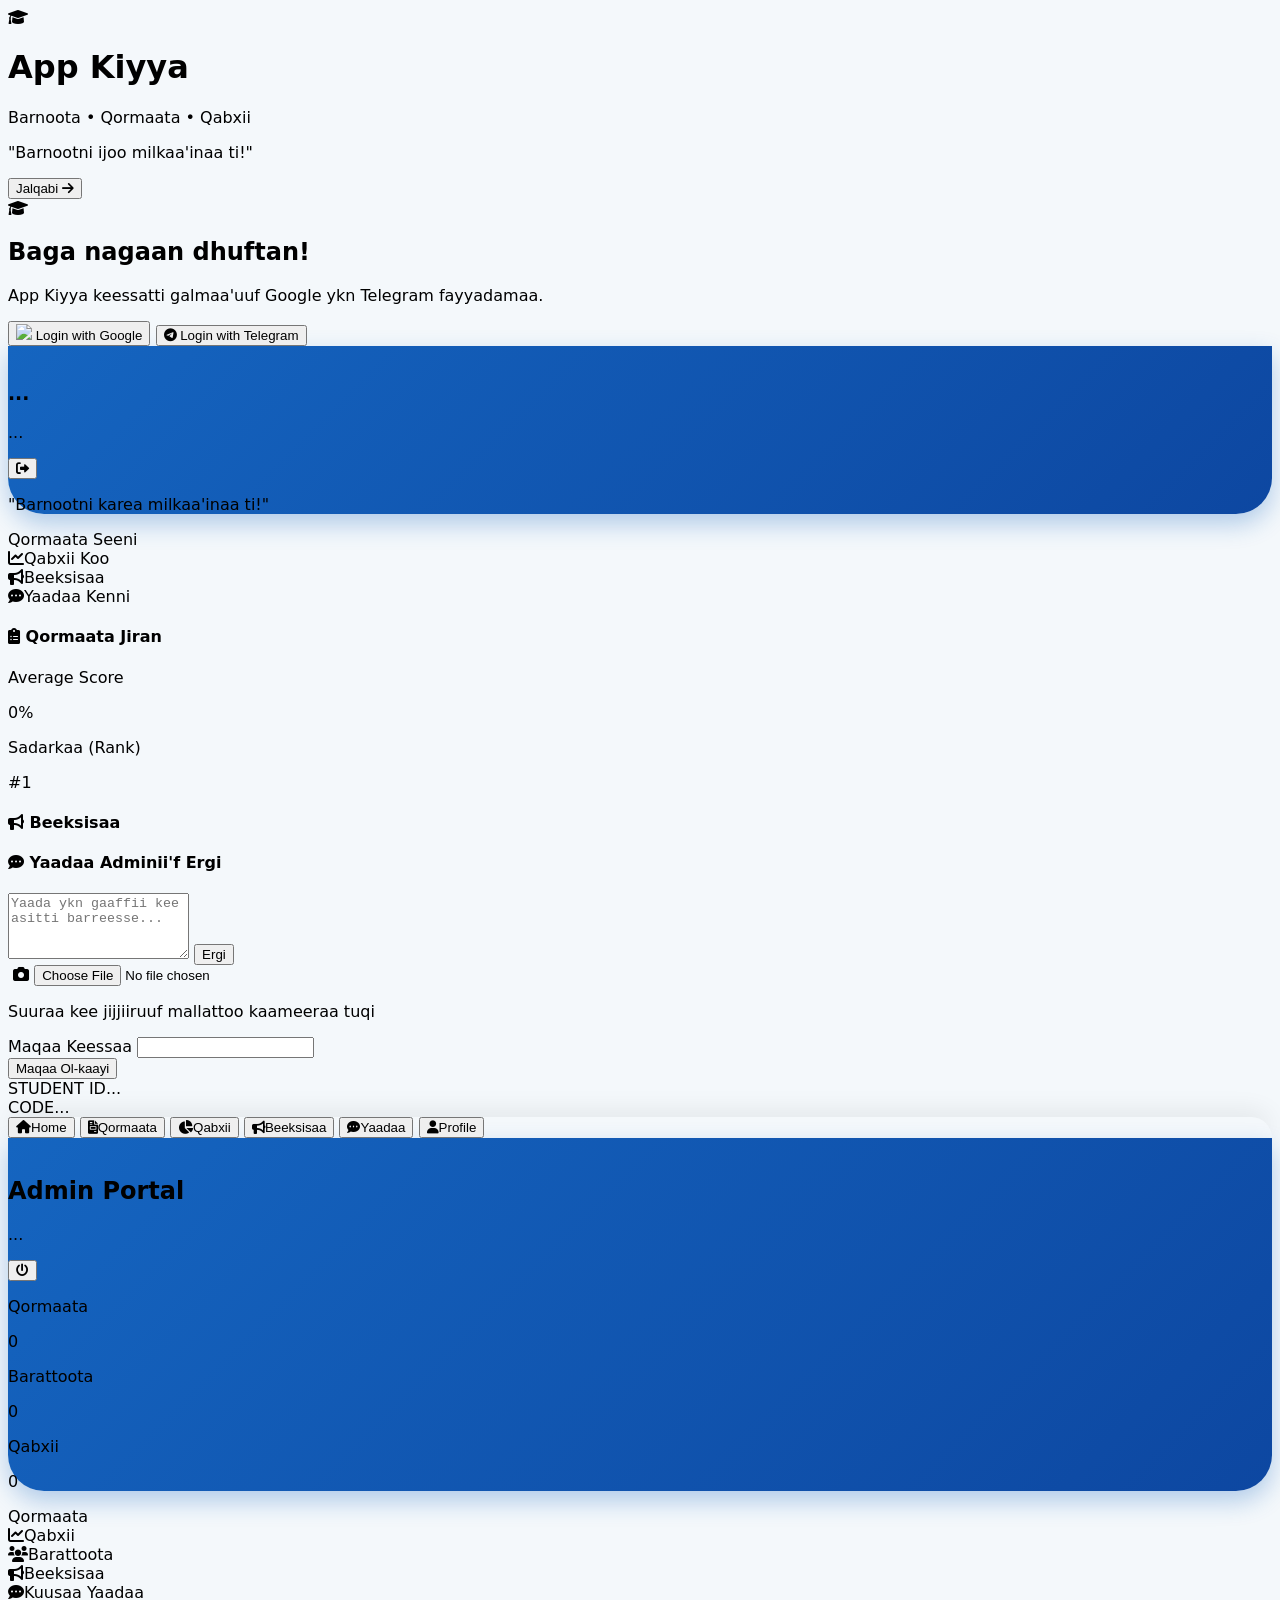
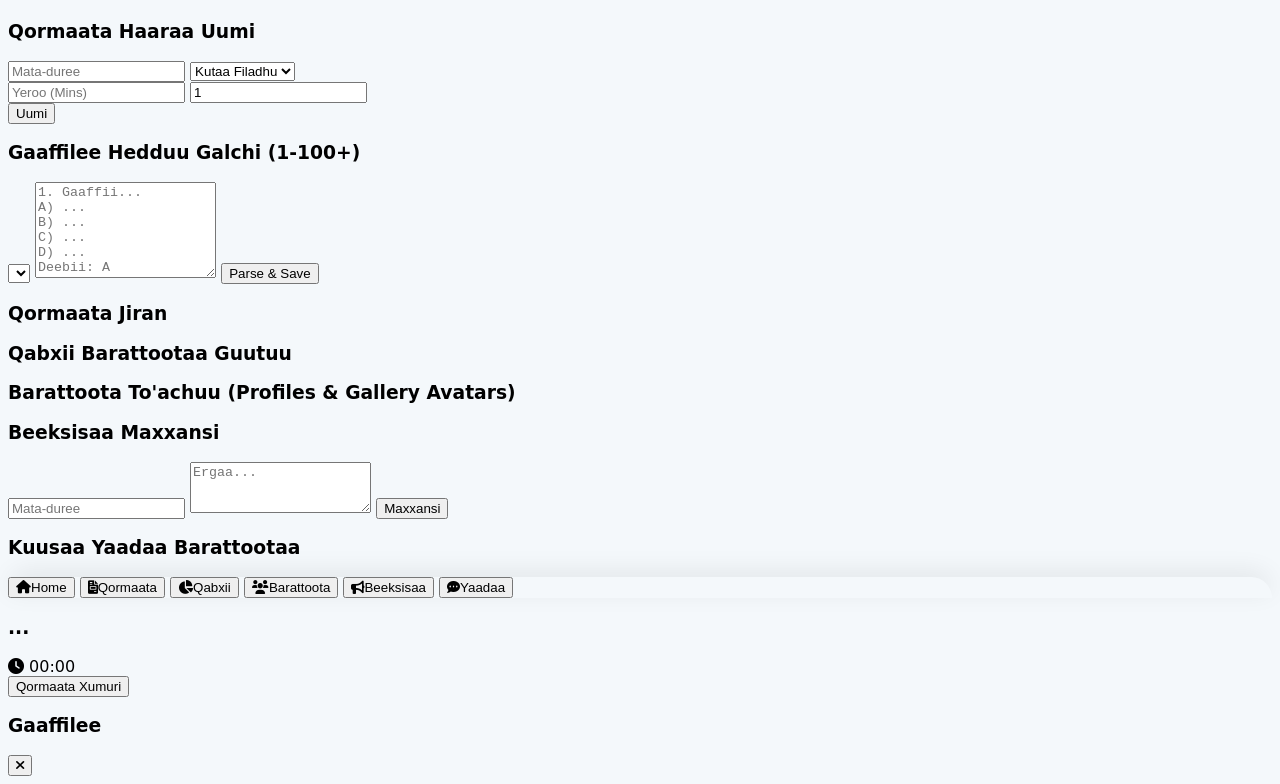
==== commit 9628edf4: "Implement exam questions modal and logout redirect Added a modal for exam questions and updated logo" ====
--- a/index.html
+++ b/index.html
@@ -255,6 +255,17 @@
         </div>
     </div>
 
+    <!-- MODAL FOR EXAM QUESTIONS -->
+    <div id="questions-modal" class="hidden fixed inset-0 bg-slate-900/80 z-50 flex items-center justify-center p-4">
+        <div class="bg-white rounded-3xl max-w-2xl w-full p-6 max-h-[80vh] flex flex-col shadow-2xl">
+            <div class="flex justify-between items-center border-b pb-3 mb-4">
+                <h3 id="modal-exam-title" class="font-bold text-slate-900 text-sm">Gaaffilee</h3>
+                <button onclick="closeModal()" class="text-rose-500 font-bold text-base cursor-pointer"><i class="fa-solid fa-xmark"></i></button>
+            </div>
+            <div id="modal-questions-list" class="flex-1 overflow-y-auto space-y-3 pr-2"></div>
+        </div>
+    </div>
+
     <script>
         const SUPABASE_URL = "https://zxljzdhuilhzcdbgrxol.supabase.co";
         const SUPABASE_ANON_KEY = "sb_publishable_WKWwxJeXUi0bbgN4NsD3nQ_w1Xwdjhs";
@@ -281,9 +292,15 @@
             const btn = document.getElementById('btn-google-login');
             btn.innerHTML = `<i class="fa-solid fa-spinner fa-spin text-[#1565C0] text-xl"></i> <span>Seenaa jira...</span>`;
             
+            // prompt: 'select_account' forces Google to show the Account Chooser screen!
             const { error } = await db.auth.signInWithOAuth({
                 provider: 'google',
-                options: { redirectTo: window.location.origin + '/index.html' }
+                options: { 
+                    redirectTo: window.location.origin + '/index.html',
+                    queryParams: {
+                        prompt: 'select_account'
+                    }
+                }
             });
 
             if (error) alert("Google Login Error: " + error.message);
@@ -626,7 +643,12 @@
             const { data } = await db.from('exam_feedbacks').select('*');
             document.getElementById('feedbacks-table').innerHTML = data ? data.map(f => `<div class="p-3 border rounded-2xl bg-slate-50 text-xs"><b>${f.student_name}:</b> ${f.message}</div>`).join('') : '';
         }
-        async function logoutUser() { await db.auth.signOut(); window.location.reload(); }
+
+        // FULL LOGOUT WITH SESSION CLEAR
+        async function logoutUser() { 
+            await db.auth.signOut(); 
+            window.location.href = window.location.origin + '/index.html'; 
+        }
     </script>
 </body>
 </html>
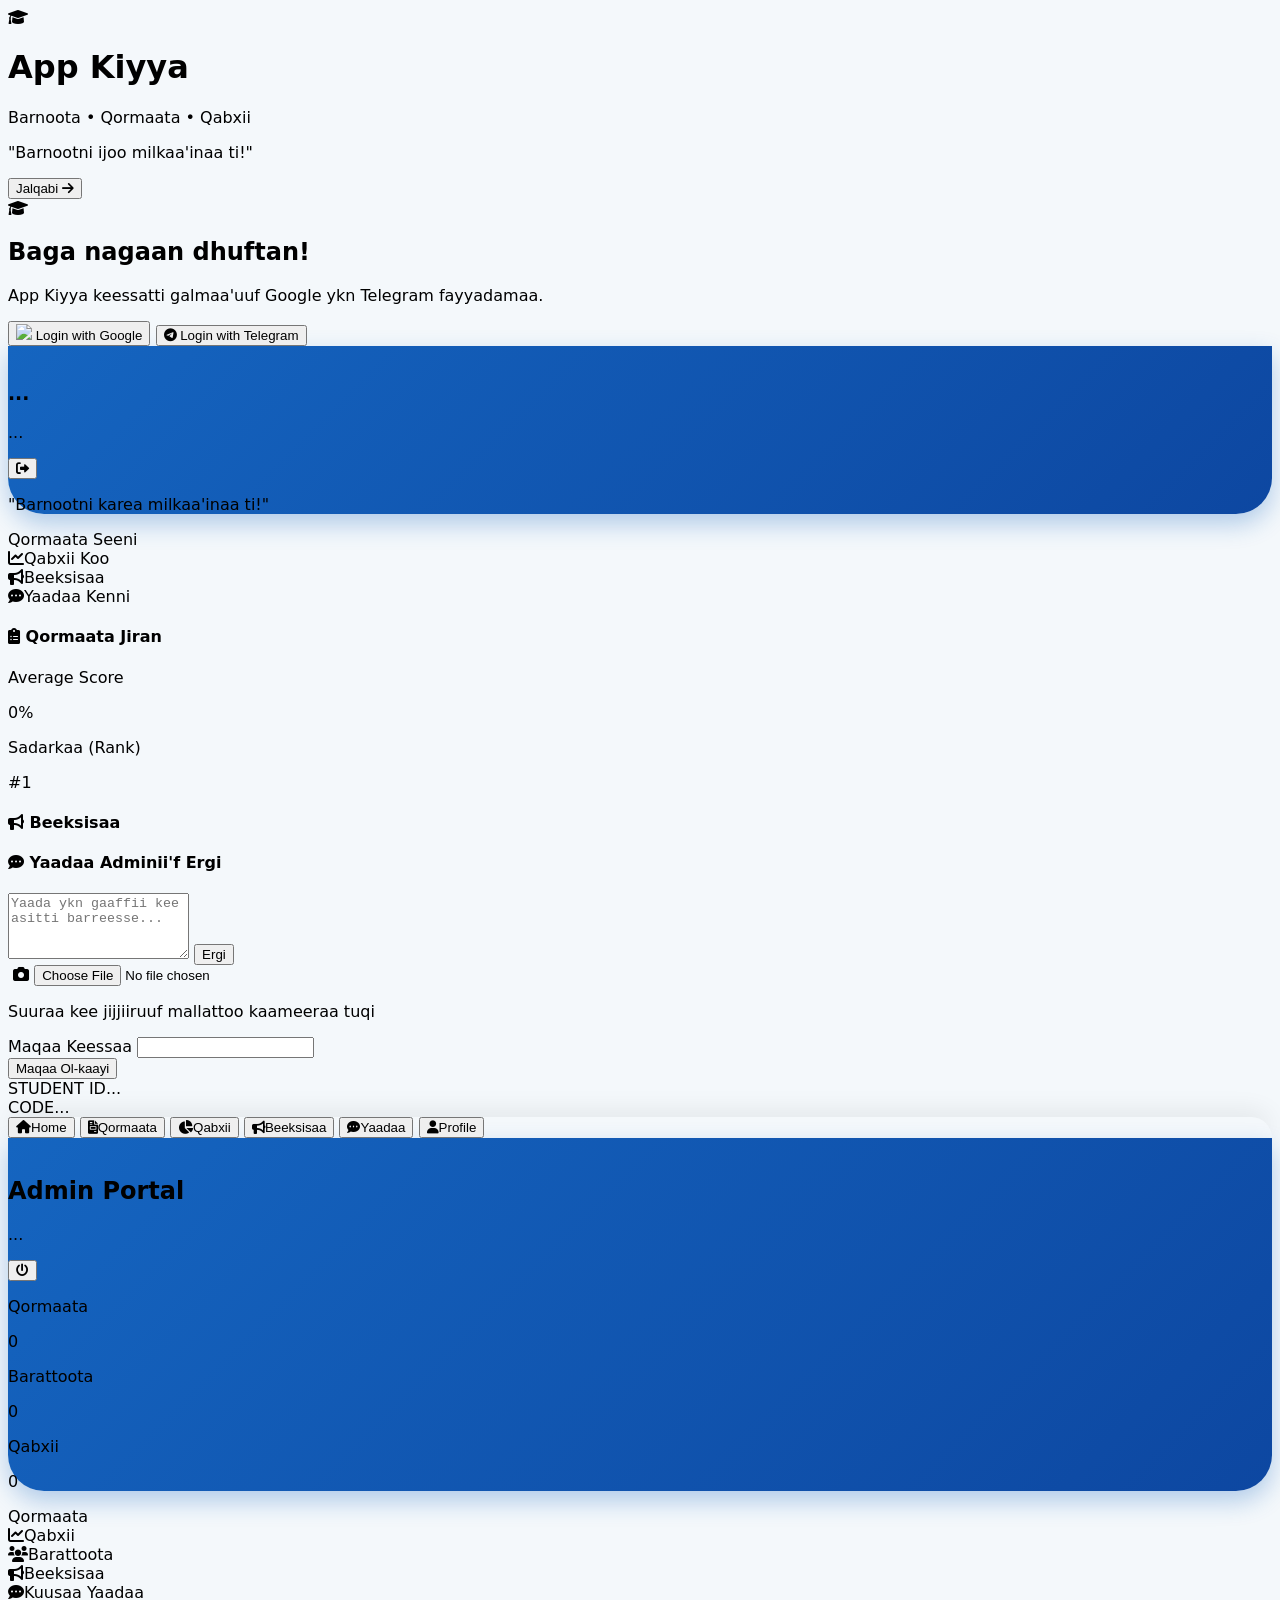
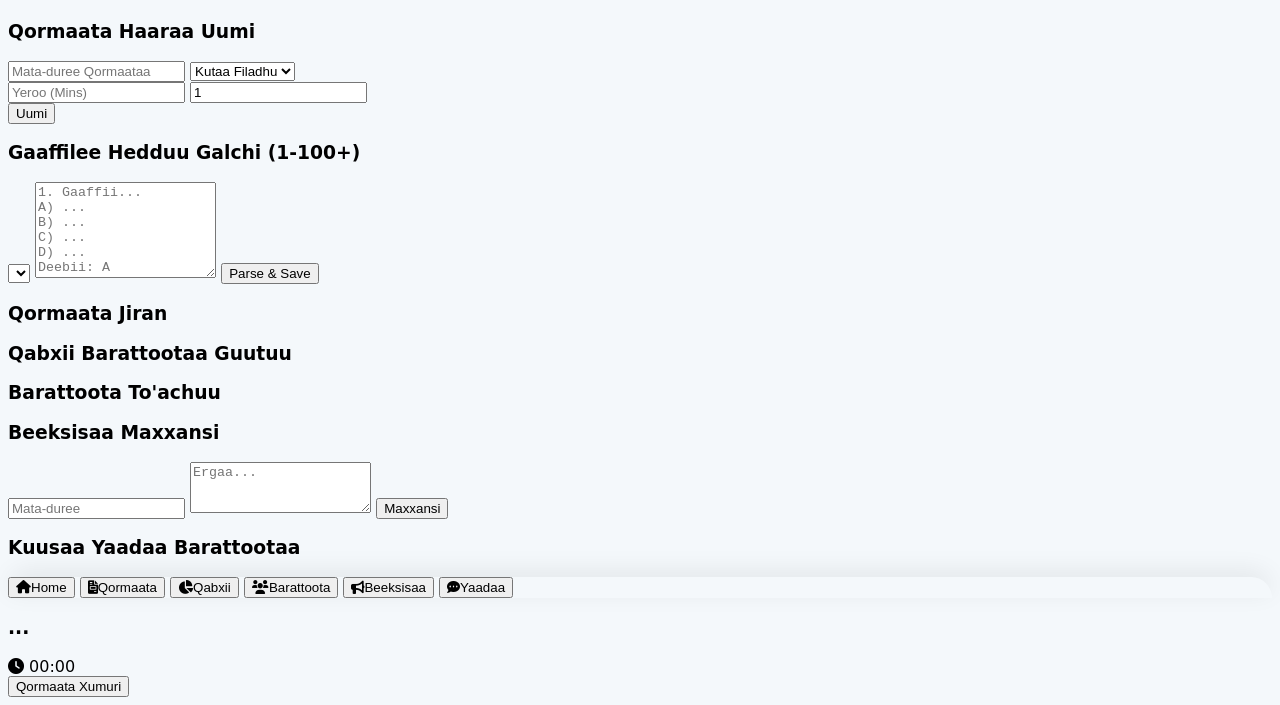
==== commit 5ca5b289: "Refactor index.html for clarity and updates Updated various elements in the index.html file for impr" ====
--- a/index.html
+++ b/index.html
@@ -116,7 +116,6 @@
             </div>
         </div>
 
-        <!-- Student Profile with Gallery Upload -->
         <div id="view-student-profile" class="app-view-container hidden px-6 mt-6 space-y-4">
             <div class="bg-white p-6 rounded-3xl border border-slate-200 shadow-sm space-y-4 text-center">
                 <div class="relative w-24 h-24 mx-auto">
@@ -126,16 +125,12 @@
                     </label>
                     <input type="file" id="gallery-input" accept="image/*" class="hidden" onchange="handleGalleryUpload(event)">
                 </div>
-                
                 <p class="text-[11px] text-slate-400 font-medium">Suuraa kee jijjiiruuf mallattoo kaameeraa tuqi</p>
-
                 <div class="space-y-1 text-left">
                     <label class="text-[10px] font-bold text-slate-500">Maqaa Keessaa</label>
                     <input type="text" id="edit-profile-name" class="w-full p-3 bg-slate-50 border rounded-xl text-sm font-black outline-none focus:border-[#1565C0]">
                 </div>
-
                 <button onclick="saveStudentProfile()" class="w-full bg-[#1565C0] text-white font-bold py-3 rounded-xl text-xs shadow-md active:scale-95 transition">Maqaa Ol-kaayi</button>
-
                 <div class="grid grid-cols-2 gap-2 text-left bg-slate-50 p-4 rounded-2xl font-mono text-xs mt-3">
                     <div><span class="text-[10px] text-slate-400 block font-sans font-bold">STUDENT ID</span><span id="profile-student-id" class="font-black text-[#1565C0]">...</span></div>
                     <div><span class="text-[10px] text-slate-400 block font-sans font-bold">CODE</span><span id="profile-act-code" class="font-black text-emerald-600">...</span></div>
@@ -143,7 +138,7 @@
             </div>
         </div>
 
-        <!-- Student 6-Item Bottom Navigation Bar -->
+        <!-- Student Bottom Navigation -->
         <nav class="fixed bottom-0 left-0 right-0 bg-white h-20 flex items-center justify-around px-2 bottom-nav border-t z-40 overflow-x-auto no-scrollbar">
             <button onclick="switchStudentView('home')" id="snav-home" class="flex flex-col items-center text-[#1565C0] font-bold min-w-[50px]"><i class="fa-solid fa-house text-lg"></i><span class="text-[9px] mt-1">Home</span></button>
             <button onclick="switchStudentView('exams')" id="snav-exams" class="flex flex-col items-center text-slate-400 min-w-[50px]"><i class="fa-solid fa-file-invoice text-lg"></i><span class="text-[9px] mt-1">Qormaata</span></button>
@@ -188,7 +183,7 @@
         <div id="view-admin-exams" class="app-view-container hidden px-6 mt-6 max-w-5xl mx-auto space-y-6">
             <div class="bg-white p-6 rounded-3xl border shadow-sm space-y-3">
                 <h3 class="font-bold text-sm">Qormaata Haaraa Uumi</h3>
-                <input type="text" id="new-exam-title" placeholder="Mata-duree" class="w-full px-4 py-3 bg-slate-50 border rounded-xl text-xs outline-none">
+                <input type="text" id="new-exam-title" placeholder="Mata-duree Qormaataa" class="w-full px-4 py-3 bg-slate-50 border rounded-xl text-xs outline-none">
                 <select id="new-exam-category" class="w-full px-3 py-3 bg-slate-50 border rounded-xl text-xs outline-none">
                     <option value="General">Kutaa Filadhu</option><option value="Grade 9-10">Kutaa 9-10</option><option value="Grade 11-12">Kutaa 11-12</option>
                 </select>
@@ -212,7 +207,7 @@
         </div>
 
         <div id="view-admin-students" class="app-view-container hidden px-6 mt-6 max-w-5xl mx-auto space-y-6">
-            <div class="bg-white p-6 rounded-3xl border shadow-sm space-y-4"><h3 class="font-bold text-sm">Barattoota To'achuu (Profiles & Gallery Avatars)</h3><div id="students-table" class="space-y-2"></div></div>
+            <div class="bg-white p-6 rounded-3xl border shadow-sm space-y-4"><h3 class="font-bold text-sm">Barattoota To'achuu</h3><div id="students-table" class="space-y-2"></div></div>
         </div>
 
         <div id="view-admin-notices" class="app-view-container hidden px-6 mt-6 max-w-5xl mx-auto space-y-6">
@@ -228,7 +223,7 @@
             <div class="bg-white p-6 rounded-3xl border shadow-sm space-y-4"><h3 class="font-bold text-sm">Kuusaa Yaadaa Barattootaa</h3><div id="feedbacks-table" class="space-y-2"></div></div>
         </div>
 
-        <!-- Admin 6-Item Bottom Navigation Bar -->
+        <!-- Admin Bottom Navigation -->
         <nav class="fixed bottom-0 left-0 right-0 bg-white h-20 flex items-center justify-around px-2 bottom-nav border-t z-40 overflow-x-auto no-scrollbar">
             <button onclick="switchAdminView('home')" id="anav-home" class="flex flex-col items-center text-[#1565C0] font-bold min-w-[50px]"><i class="fa-solid fa-house text-lg"></i><span class="text-[9px] mt-1">Home</span></button>
             <button onclick="switchAdminView('exams')" id="anav-exams" class="flex flex-col items-center text-slate-400 min-w-[50px]"><i class="fa-solid fa-file-invoice text-lg"></i><span class="text-[9px] mt-1">Qormaata</span></button>
@@ -255,17 +250,6 @@
         </div>
     </div>
 
-    <!-- MODAL FOR EXAM QUESTIONS -->
-    <div id="questions-modal" class="hidden fixed inset-0 bg-slate-900/80 z-50 flex items-center justify-center p-4">
-        <div class="bg-white rounded-3xl max-w-2xl w-full p-6 max-h-[80vh] flex flex-col shadow-2xl">
-            <div class="flex justify-between items-center border-b pb-3 mb-4">
-                <h3 id="modal-exam-title" class="font-bold text-slate-900 text-sm">Gaaffilee</h3>
-                <button onclick="closeModal()" class="text-rose-500 font-bold text-base cursor-pointer"><i class="fa-solid fa-xmark"></i></button>
-            </div>
-            <div id="modal-questions-list" class="flex-1 overflow-y-auto space-y-3 pr-2"></div>
-        </div>
-    </div>
-
     <script>
         const SUPABASE_URL = "https://zxljzdhuilhzcdbgrxol.supabase.co";
         const SUPABASE_ANON_KEY = "sb_publishable_WKWwxJeXUi0bbgN4NsD3nQ_w1Xwdjhs";
@@ -278,6 +262,7 @@
 
         let currentStudent = null;
         let allExams = [];
+        let completedExamIds = [];
         let activeExamId = null;
         let activeQuestions = [];
         let answers = {};
@@ -292,14 +277,11 @@
             const btn = document.getElementById('btn-google-login');
             btn.innerHTML = `<i class="fa-solid fa-spinner fa-spin text-[#1565C0] text-xl"></i> <span>Seenaa jira...</span>`;
             
-            // prompt: 'select_account' forces Google to show the Account Chooser screen!
             const { error } = await db.auth.signInWithOAuth({
                 provider: 'google',
                 options: { 
                     redirectTo: window.location.origin + '/index.html',
-                    queryParams: {
-                        prompt: 'select_account'
-                    }
+                    queryParams: { prompt: 'select_account' }
                 }
             });
 
@@ -431,7 +413,12 @@
         }
 
         async function loadStudentExams() {
-            const { data: exams } = await db.from('exam_tests').select('*').eq('is_active', true);
+            // Load student's completed exams
+            const { data: res } = await db.from('exam_results').select('exam_id').eq('student_id', currentStudent.id);
+            completedExamIds = (res || []).map(r => r.exam_id);
+
+            // Fetch ALL exams
+            const { data: exams, error } = await db.from('exam_tests').select('*').order('created_at', { ascending: false });
             allExams = exams || [];
             renderExams(allExams, 'exams-list');
         }
@@ -440,28 +427,24 @@
             const list = document.getElementById(containerId);
             if (!list) return;
             if (exams && exams.length > 0) {
-                list.innerHTML = exams.map(e => `
+                list.innerHTML = exams.map(e => {
+                    const isDone = completedExamIds.includes(e.id);
+                    return `
                     <div class="bg-white p-5 rounded-3xl border border-slate-200 shadow-sm flex items-center justify-between">
                         <div>
                             <span class="text-[10px] font-bold text-purple-600 bg-purple-50 px-2.5 py-1 rounded-full border mb-1 inline-block">${e.category || 'General'}</span>
                             <h5 class="font-black text-slate-900 text-sm">${e.title}</h5>
                             <p class="text-xs text-slate-400 mt-1"><i class="fa-solid fa-clock"></i> ${e.duration_minutes} Mins</p>
                         </div>
-                        <button onclick="checkAndStartExam('${e.id}', '${encodeURIComponent(e.title)}', ${e.duration_minutes})" class="bg-[#1565C0] text-white px-5 py-2.5 rounded-2xl text-xs font-extrabold shadow-md cursor-pointer">Jalqabi</button>
+                        ${isDone ? 
+                            `<span class="bg-emerald-50 text-[#2e7d32] border border-emerald-200 px-4 py-2 rounded-2xl text-xs font-black"><i class="fa-solid fa-circle-check"></i> Xumurame</span>` : 
+                            `<button onclick="startExam('${e.id}', '${encodeURIComponent(e.title)}', ${e.duration_minutes})" class="bg-[#1565C0] text-white px-5 py-2.5 rounded-2xl text-xs font-extrabold shadow-md active:scale-95 transition cursor-pointer">Jalqabi</button>`
+                        }
                     </div>
-                `).join('');
+                `;}).join('');
             } else {
-                list.innerHTML = `<p class="text-slate-400 text-xs text-center py-6">Qormaanni hin jiru.</p>`;
+                list.innerHTML = `<p class="text-slate-400 text-xs text-center py-6">Qormaanni uumame hin jiru.</p>`;
             }
-        }
-
-        async function checkAndStartExam(examId, titleEncoded, duration) {
-            const { data: taken } = await db.from('exam_results').select('*').eq('student_id', currentStudent.id).eq('exam_id', examId).single();
-            if (taken) {
-                alert("⚠️ Qormaata kana kanaan dura xumurteetta! Irra deebi'ee qoramuu hin dandeessu.");
-                return;
-            }
-            startExam(examId, titleEncoded, duration);
         }
 
         async function loadStudentResults() {
@@ -472,7 +455,7 @@
                 document.getElementById('student-avg-score').textContent = (total / res.length).toFixed(1) + "%";
                 list.innerHTML = res.map(r => `
                     <div class="bg-white p-4 rounded-2xl border flex justify-between items-center text-sm shadow-sm">
-                        <div><p class="font-black text-slate-900">${r.exam_tests?.title || 'Exam'}</p><span class="text-[10px] text-slate-400">Argate: ${r.correct_answers} | Dhabe: ${r.wrong_answers}</span></div>
+                        <div><p class="font-black text-slate-900">${r.exam_tests?.title || 'Exam'}</p><span class="text-[10px] text-slate-400">Sirrii: ${r.correct_answers} | Dhabe: ${r.wrong_answers}</span></div>
                         <span class="font-black text-[#2e7d32] text-base bg-green-50 px-3 py-1 rounded-xl border">${r.score.toFixed(1)}%</span>
                     </div>
                 `).join('');
@@ -534,6 +517,8 @@
                             </div>
                         </div>
                     `).join('');
+                } else {
+                    cont.innerHTML = `<p class="text-slate-400 text-xs text-center py-4">Gaaffiin qormaata kanaaf hin galmoofne.</p>`;
                 }
             });
         }
@@ -568,9 +553,22 @@
             const category = document.getElementById('new-exam-category').value;
             const duration = document.getElementById('new-exam-duration').value;
             const attempts = document.getElementById('new-exam-attempts').value;
-            if (!title || !duration) return alert("Guuti!");
-            await db.from('exam_tests').insert([{ title, category, duration_minutes: parseInt(duration), max_attempts: parseInt(attempts) }]);
-            alert("🎉 Qormaanni Uumameera!"); loadAdminData();
+            if (!title || !duration) return alert("Mata-duree fi yeroo guuti!");
+
+            const { error } = await db.from('exam_tests').insert([{ 
+                title, 
+                category, 
+                duration_minutes: parseInt(duration), 
+                max_attempts: parseInt(attempts || 1),
+                is_active: true 
+            }]);
+
+            if (error) return alert("Error creating exam: " + error.message);
+
+            alert("🎉 Qormaanni Uumameera! Barattoonni amma qoramuu danda'u."); 
+            document.getElementById('new-exam-title').value = '';
+            document.getElementById('new-exam-duration').value = '';
+            loadAdminData();
         }
         async function loadExamsForSelect() {
             const sel = document.getElementById('bulk-exam-select');
@@ -582,7 +580,12 @@
             document.getElementById('exams-admin-list').innerHTML = data ? data.map(e => `<div class="flex justify-between p-3 border rounded-2xl bg-slate-50 text-xs"><span>${e.title} (${e.duration_minutes} Mins)</span><button onclick="deleteExam('${e.id}')" class="text-rose-600 font-bold">Haqi</button></div>`).join('') : '';
             document.getElementById('stat-exams').textContent = data ? data.length : 0;
         }
-        async function deleteExam(id) { await db.from('exam_tests').delete().eq('id', id); loadAdminData(); }
+        async function deleteExam(id) { 
+            if(confirm("Qormaata kana haquu feetaa?")) {
+                await db.from('exam_tests').delete().eq('id', id); 
+                loadAdminData(); 
+            }
+        }
         async function parseAndSaveBulkQuestions() {
             const examId = document.getElementById('bulk-exam-select').value;
             const rawText = document.getElementById('bulk-text').value.trim();
@@ -603,12 +606,17 @@
             }
             if (currentQ) questions.push(currentQ);
             await db.from('exam_questions').insert(questions);
-            alert("🎉 Gaaffileen galmeeffamaniiru!"); loadAdminData();
+            alert(`🎉 Gaaffileen ${questions.length} galmeeffamaniiru!`); 
+            document.getElementById('bulk-text').value = '';
+            loadAdminData();
         }
         async function postNotice() {
             const title = document.getElementById('notice-title').value.trim(), msg = document.getElementById('notice-msg').value.trim();
             if (!title || !msg) return alert("Guuti!");
-            await db.from('exam_notices').insert([{ title, message: msg }]); alert("🎉 Maxxanfameera!");
+            await db.from('exam_notices').insert([{ title, message: msg }]); 
+            alert("🎉 Maxxanfameera!");
+            document.getElementById('notice-title').value = '';
+            document.getElementById('notice-msg').value = '';
         }
         async function loadAdminResults() {
             const { data } = await db.from('exam_results').select('*, exam_tests(title), exam_students(email, avatar_url)').order('score', { ascending: false });
@@ -644,7 +652,6 @@
             document.getElementById('feedbacks-table').innerHTML = data ? data.map(f => `<div class="p-3 border rounded-2xl bg-slate-50 text-xs"><b>${f.student_name}:</b> ${f.message}</div>`).join('') : '';
         }
 
-        // FULL LOGOUT WITH SESSION CLEAR
         async function logoutUser() { 
             await db.auth.signOut(); 
             window.location.href = window.location.origin + '/index.html'; 
